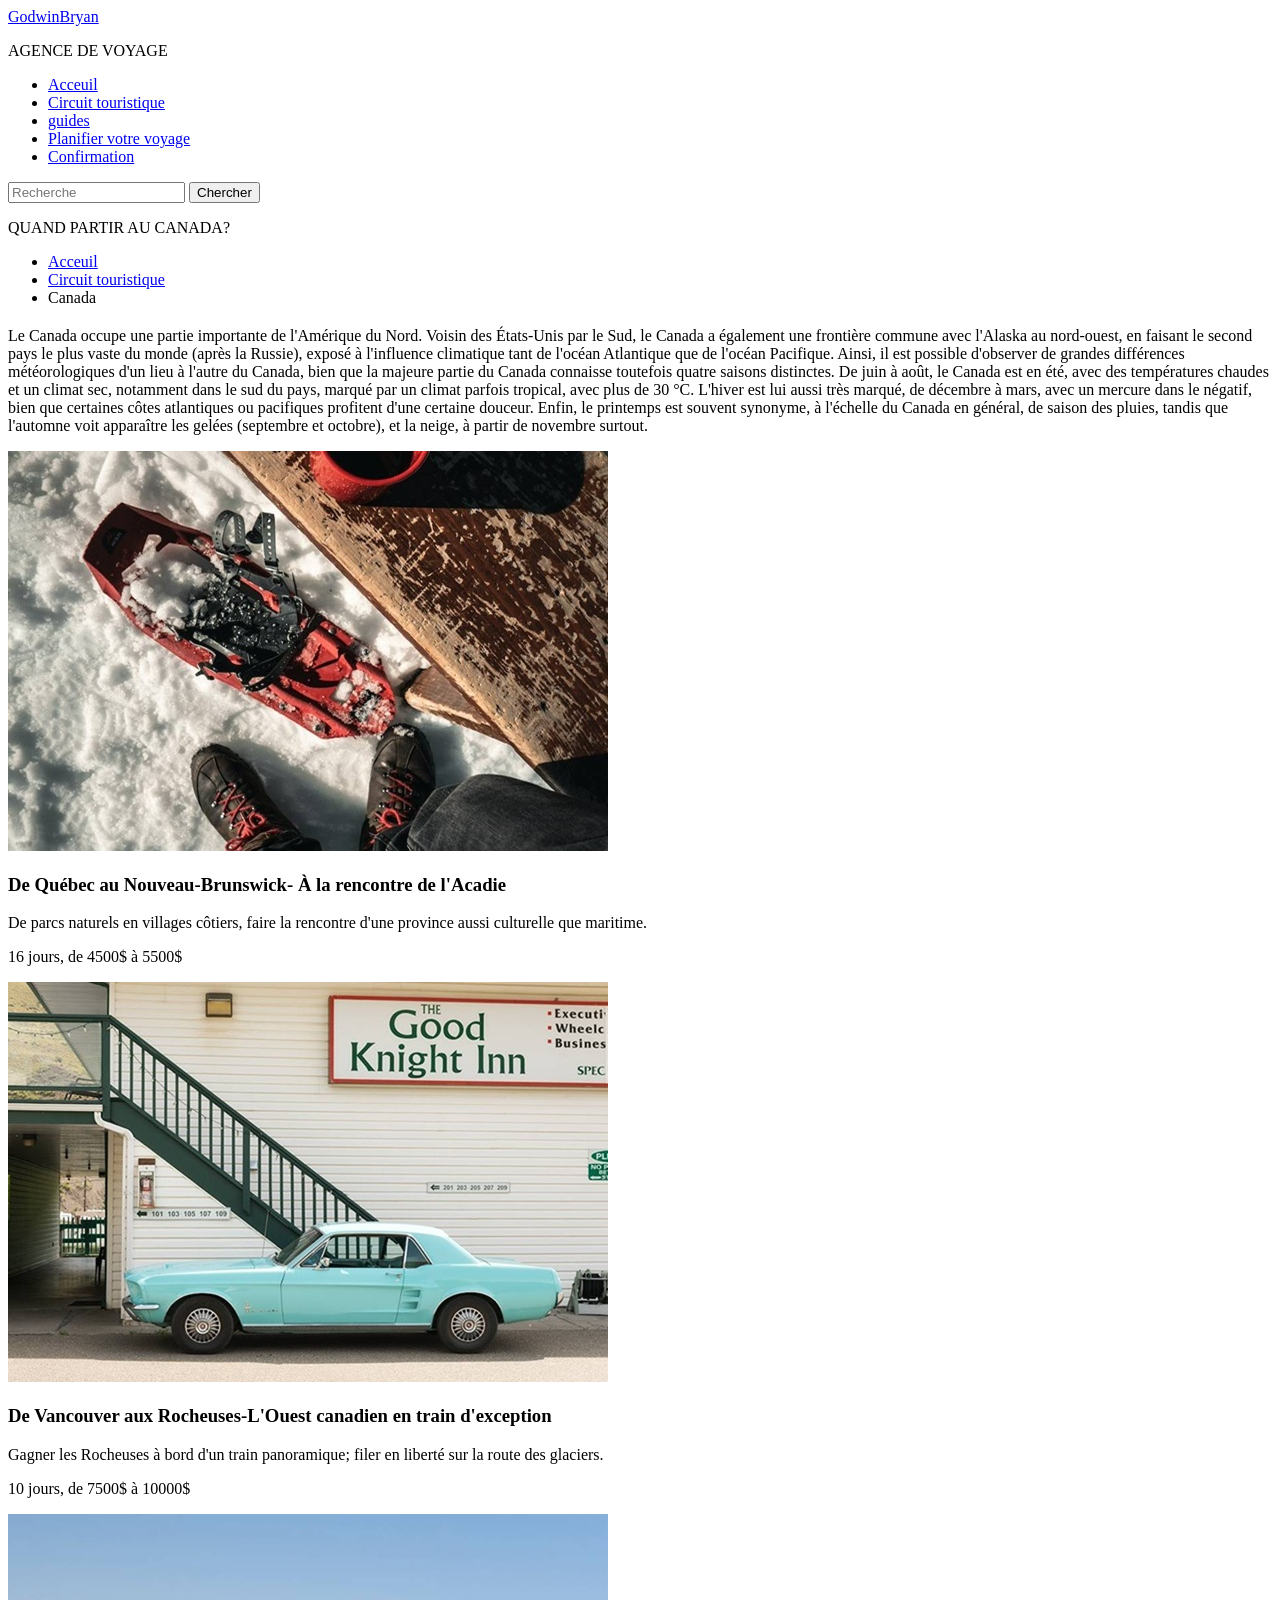
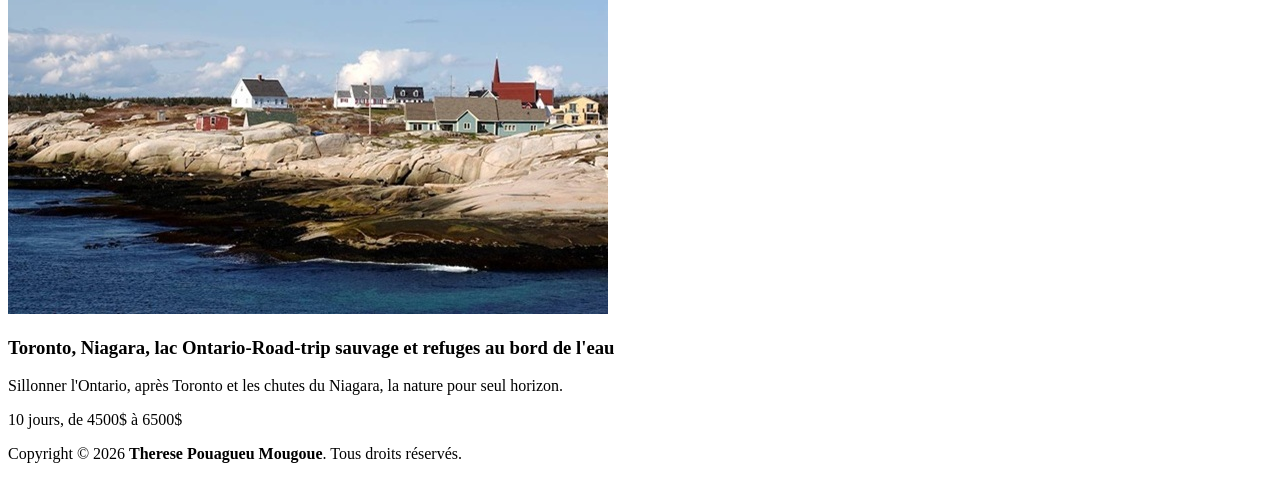
==== circuit-touristique.html @ bdbf1fe3 "Création page circuit touristique.html" ====
<!DOCTYPE html>
<html lang="fr">
<head>
    <meta charset="UTF-8">
    <meta name="viewport" content="width=device-width, initial-scale=1.0">
    <title>Circuit touristique</title>
   <link rel="stylesheet" type="text/css" href="css/normalize.css" media="all">
    <link rel="stylesheet" href="../tp3-guide-de-voyage/css/style.css" >
    
</head>
<body>
   <header>
        <div class="conteneur-flex">
         <div class="logo">
         <a href="index.html">Godwin<span class="part1">Bryan</span></a> 
         <p>AGENCE DE VOYAGE</p>
        </div>
        <nav class="principale">
           <ul>
               <li><a href="index.html">Acceuil</a></li>
               <li><a class="actuel" href="circuit-touristique.html">Circuit touristique</a></li>
               <li><a href="guides.html"> guides</a></li>
               <li><a href="planifier-votre-voyage.html">Planifier votre voyage</a></li>
               <li><a href="confirmation.html">Confirmation</a></li>
            </ul>
        </nav>
        <div>
	      <input type="text" name="txt-recherche" id="" placeholder="Recherche">
	      <input type="submit" value="Chercher">
        </div>
        </div>
    </header>

    <main>
        <section class="acceuil-Circuit">
            <div class="aspect">
              
                <p class="texteCouleur">QUAND PARTIR AU CANADA?</p>
                
            </div>
        </section>
         <nav class="nav-secondaire">
            <ul class="breadcrumb">
                <li><a href="index.html">Acceuil</a></li>
                <li><a href="#circuit-touristique.html">Circuit touristique</a></li>
                <li>Canada</li>
            </ul>
        </nav>    
        <section id="galerie-de-carte">
        <h2></h2>
        <p>Le Canada occupe une partie importante de l'Amérique du Nord. Voisin des États-Unis par le Sud, le Canada a également une frontière commune avec l'Alaska au nord-ouest, en faisant le second pays le plus vaste du monde (après la Russie), exposé à l'influence climatique tant de l'océan Atlantique que de l'océan Pacifique.
           Ainsi, il est possible d'observer de grandes différences météorologiques d'un lieu à l'autre du Canada, bien que la majeure partie du Canada connaisse toutefois quatre saisons distinctes. 
           De juin à août, le Canada est en été, avec des températures chaudes et un climat sec, notamment dans le sud du pays, marqué par un climat parfois tropical, avec plus de 30 °C. L'hiver est lui aussi très marqué, de décembre à mars, avec un mercure dans le négatif, bien que certaines côtes atlantiques ou pacifiques profitent d'une certaine douceur.
           Enfin, le printemps est souvent synonyme, à l'échelle du Canada en général, de saison des pluies, tandis que l'automne voit apparaître les gelées (septembre et octobre), et la neige, à partir de novembre surtout.</p>
            <!-- source: https://www.voyageursdumonde.ca/voyage-sur-mesure/voyages/guide-voyage/canada/quand-partir -->
        
        <div>
            <img src="images/img-7.jpg" alt="">
             <!-- source:https://www.voyageursdumonde.ca/voyage-sur-mesure/recherche-voyage/voyage-canada -->
            <h3>De Québec au Nouveau-Brunswick- À la rencontre de l'Acadie</h3>
            <p>De parcs naturels en villages côtiers, faire la rencontre d'une province aussi culturelle que maritime.</p>
            <p>16 jours, de 4500$ à 5500$</p>
        </div>
        <div>
            <img src="images/img4.jpg" alt="">
                <!-- SourceImage: https://fr.freepik.com/photos-vecteurs-libre/voyage-canada/4#uuid=d39b88e0-e1c1-4a85-9ed6-573fbb032d2b -->
            <h3>De Vancouver aux Rocheuses-L'Ouest canadien en train d'exception</h3>
            <p>Gagner les Rocheuses à bord d'un train panoramique; filer en liberté sur la route des glaciers.</p>
            <p>10 jours, de 7500$ à 10000$</p>
         </div>
        <div>
            <img src="images/img5.jpg" alt="">
             <!-- source:https://www.voyageursdumonde.ca/voyage-sur-mesure/recherche-voyage/voyage-canada -->
            <h3>Toronto, Niagara, lac Ontario-Road-trip sauvage et refuges au bord de l'eau</h3>
            <p>Sillonner l'Ontario, après Toronto et les chutes du Niagara, la nature pour seul horizon.</p>
            <p>10 jours, de 4500$ à 6500$</p>
        </div>




      </section>  

        
</main>
<footer>
    <div class="container-texte">
        <p>Copyright © 2026 <strong>Therese Pouagueu Mougoue</strong>. Tous droits réservés.</p>
    </div>

</footer>
</body>
</html>
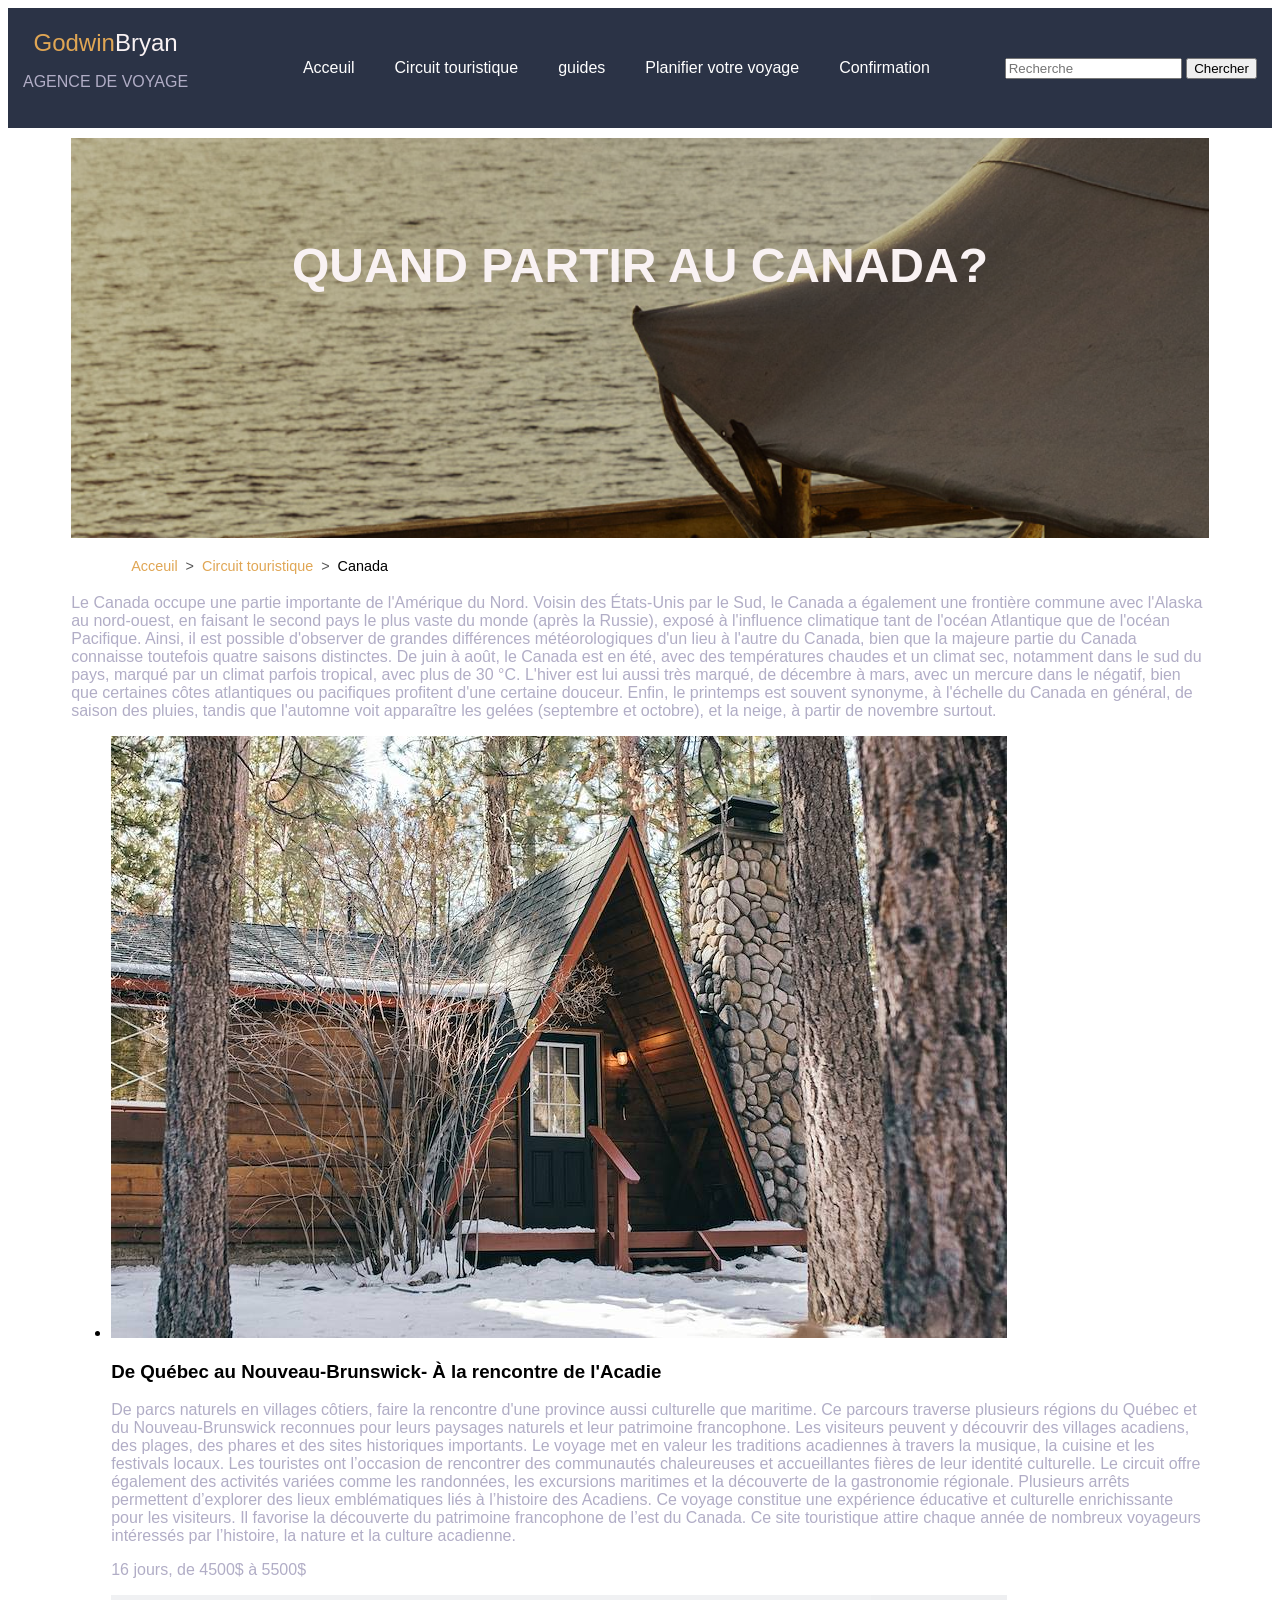
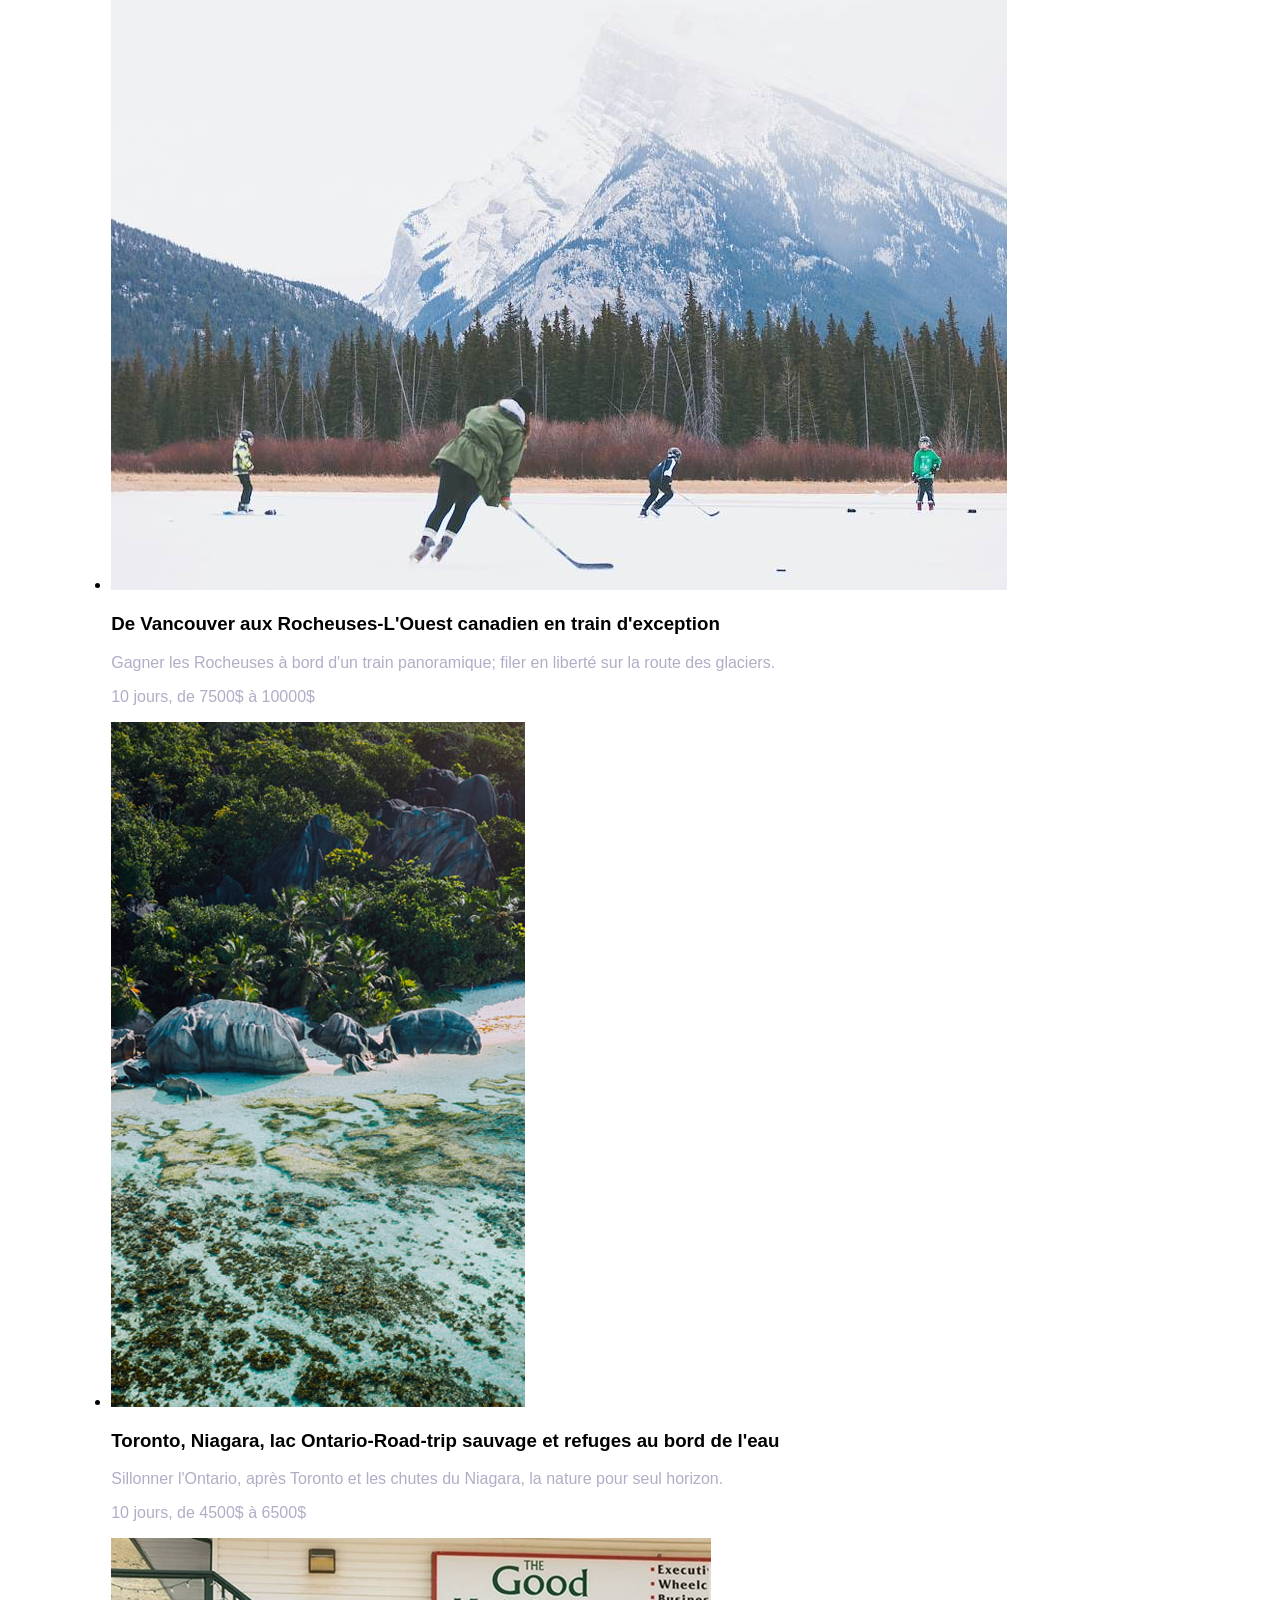
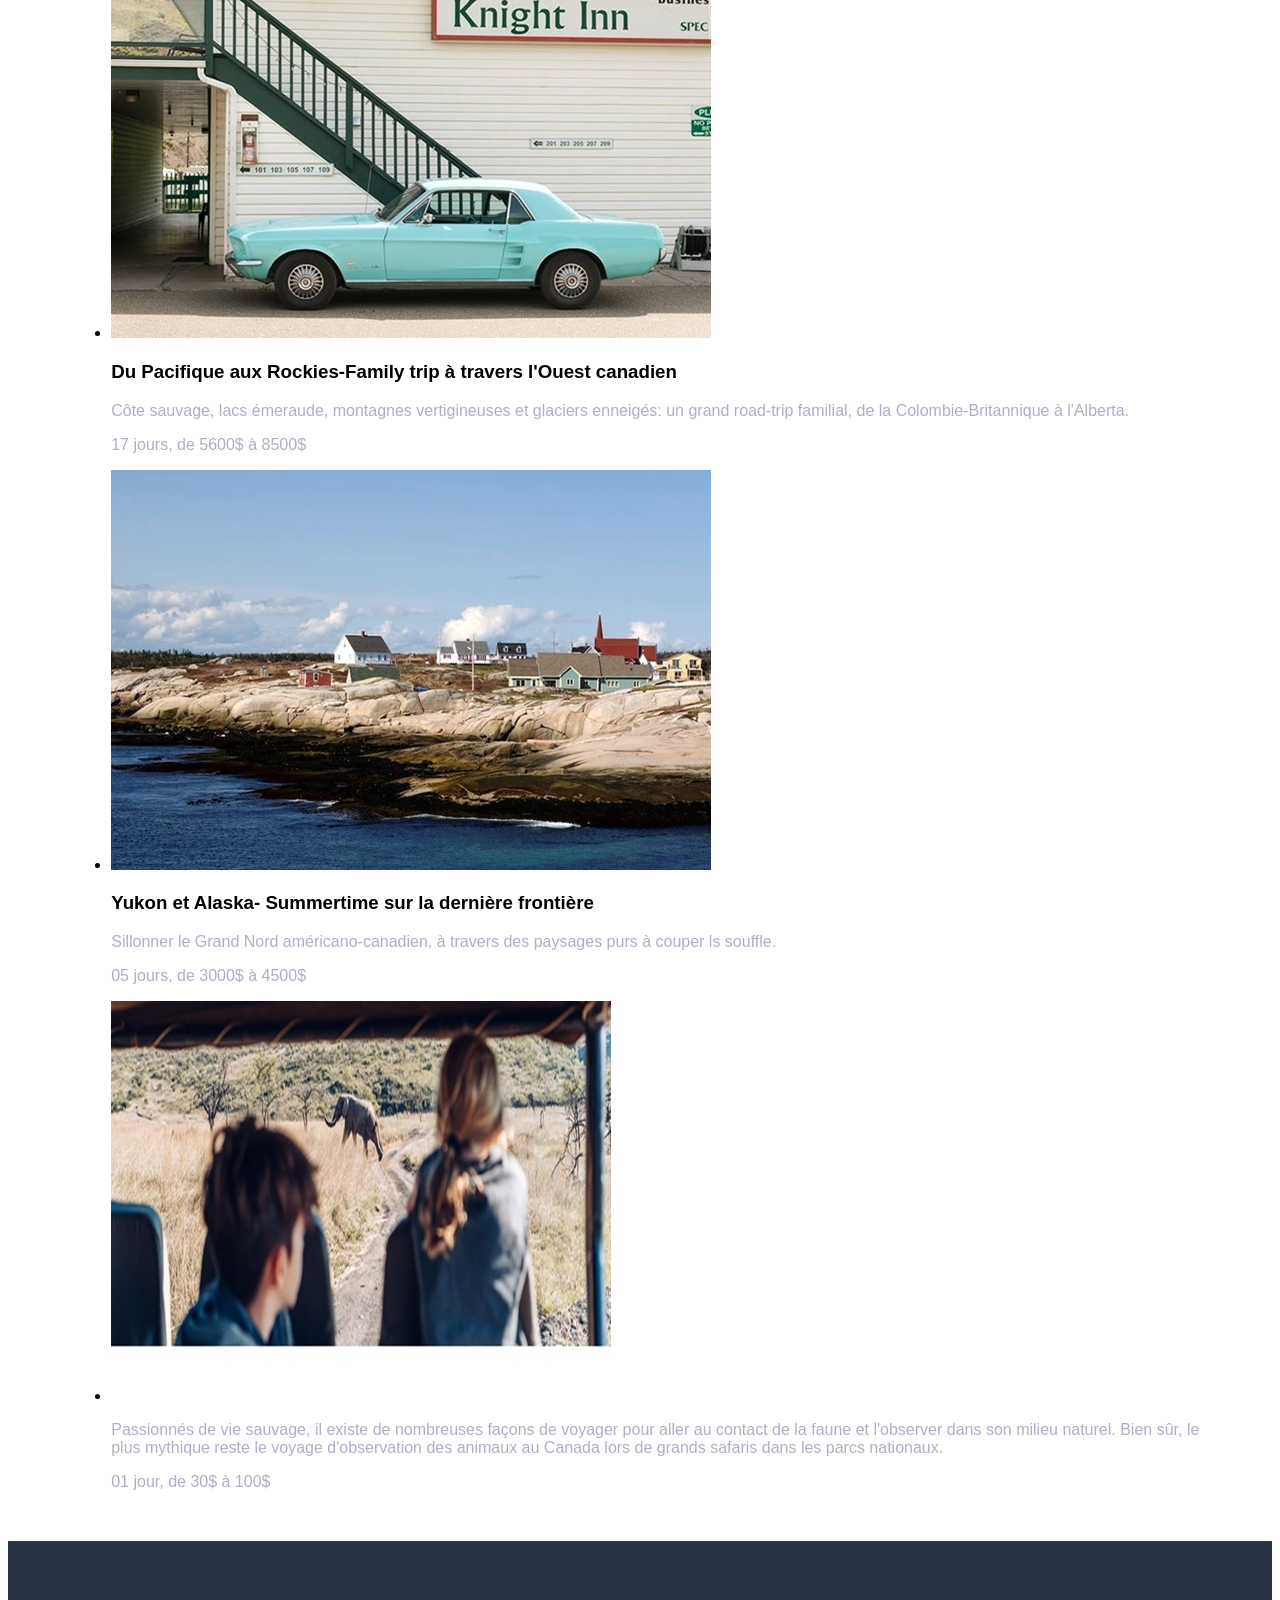
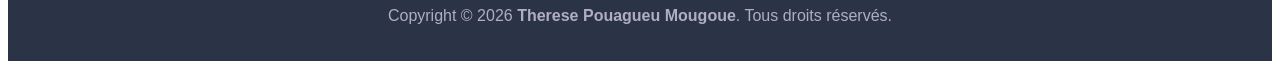
==== commit 6393afaf: "Ajout du code dans la page circuit touristique" ====
--- a/circuit-touristique.html
+++ b/circuit-touristique.html
@@ -1,109 +1,149 @@
 <!DOCTYPE html>
 <html lang="fr">
+
 <head>
     <meta charset="UTF-8">
     <meta name="viewport" content="width=device-width, initial-scale=1.0">
     <title>Circuit touristique</title>
-   <link rel="stylesheet" type="text/css" href="css/normalize.css" media="all">
-    <link rel="stylesheet" href="../tp3-guide-de-voyage/css/style.css" >
-    
+    <link rel="stylesheet" type="text/css" href="css/normalize.css" media="all">
+    <link rel="stylesheet" href="css/style.css">
+
 </head>
+
 <body>
-   <header>
+    <header>
         <div class="conteneur-flex">
-         <div class="logo">
-         <a href="index.html">Godwin<span class="part1">Bryan</span></a> 
-         <p>AGENCE DE VOYAGE</p>
-        </div>
-        <nav class="principale">
-           <ul>
-               <li><a href="index.html">Acceuil</a></li>
-               <li><a class="actuel" href="circuit-touristique.html">Circuit touristique</a></li>
-               <li><a href="guides.html"> guides</a></li>
-               <li><a href="planifier-votre-voyage.html">Planifier votre voyage</a></li>
-               <li><a href="confirmation.html">Confirmation</a></li>
-            </ul>
-        </nav>
-        <div>
-	      <input type="text" name="txt-recherche" id="" placeholder="Recherche">
-	      <input type="submit" value="Chercher">
-        </div>
+            <div class="logo">
+                <a href="index.html">Godwin<span class="part1">Bryan</span></a>
+                <p>AGENCE DE VOYAGE</p>
+            </div>
+            <nav class="principale">
+                <ul>
+                    <li><a href="index.html">Acceuil</a></li>
+                    <li><a class="actuel" href="circuit-touristique.html">Circuit touristique</a></li>
+                    <li><a href="guides.html"> guides</a></li>
+                    <li><a href="planifier-votre-voyage.html">Planifier votre voyage</a></li>
+                    <li><a href="confirmation.html">Confirmation</a></li>
+                </ul>
+            </nav>
+            <div>
+                <input type="text" name="txt-recherche" id="" placeholder="Recherche">
+                <input type="submit" value="Chercher">
+            </div>
         </div>
     </header>
 
-    <main>
+    <main class="container">
         <section class="acceuil-Circuit">
             <div class="aspect">
-              
+
                 <p class="texteCouleur">QUAND PARTIR AU CANADA?</p>
-                
+
             </div>
         </section>
-         <nav class="nav-secondaire">
+        <nav class="nav-secondaire">
             <ul class="breadcrumb">
                 <li><a href="index.html">Acceuil</a></li>
                 <li><a href="#circuit-touristique.html">Circuit touristique</a></li>
                 <li>Canada</li>
             </ul>
-        </nav>    
+        </nav>
         <section id="galerie-de-carte">
-        <h2></h2>
-        <p>Le Canada occupe une partie importante de l'Amérique du Nord. Voisin des États-Unis par le Sud, le Canada a également une frontière commune avec l'Alaska au nord-ouest, en faisant le second pays le plus vaste du monde (après la Russie), exposé à l'influence climatique tant de l'océan Atlantique que de l'océan Pacifique.
-           Ainsi, il est possible d'observer de grandes différences météorologiques d'un lieu à l'autre du Canada, bien que la majeure partie du Canada connaisse toutefois quatre saisons distinctes. 
-           De juin à août, le Canada est en été, avec des températures chaudes et un climat sec, notamment dans le sud du pays, marqué par un climat parfois tropical, avec plus de 30 °C. L'hiver est lui aussi très marqué, de décembre à mars, avec un mercure dans le négatif, bien que certaines côtes atlantiques ou pacifiques profitent d'une certaine douceur.
-           Enfin, le printemps est souvent synonyme, à l'échelle du Canada en général, de saison des pluies, tandis que l'automne voit apparaître les gelées (septembre et octobre), et la neige, à partir de novembre surtout.</p>
+
+            <p>
+                Le Canada occupe une partie importante de l'Amérique du Nord. Voisin des États-Unis par le Sud, le
+                Canada a également une frontière commune avec l'Alaska au nord-ouest, en faisant le second pays le plus
+                vaste du monde (après la Russie),
+                exposé à l'influence climatique tant de l'océan Atlantique que de l'océan Pacifique.
+                Ainsi, il est possible d'observer de grandes différences météorologiques d'un lieu à l'autre du Canada,
+                bien que la majeure partie du Canada connaisse toutefois quatre saisons distinctes.
+                De juin à août, le Canada est en été, avec des températures chaudes et un climat sec, notamment dans le
+                sud du pays, marqué par un climat parfois tropical, avec plus de 30 °C. L'hiver est lui aussi très
+                marqué,
+                de décembre à mars, avec un mercure dans le négatif, bien que certaines côtes atlantiques ou pacifiques
+                profitent d'une certaine douceur.
+                Enfin, le printemps est souvent synonyme, à l'échelle du Canada en général, de saison des pluies, tandis
+                que l'automne voit apparaître les gelées (septembre et octobre), et la neige, à partir de novembre
+                surtout.</p>
             <!-- source: https://www.voyageursdumonde.ca/voyage-sur-mesure/voyages/guide-voyage/canada/quand-partir -->
-        
-        <div>
-            <img src="images/img-7.jpg" alt="">
-             <!-- source:https://www.voyageursdumonde.ca/voyage-sur-mesure/recherche-voyage/voyage-canada -->
-            <h3>De Québec au Nouveau-Brunswick- À la rencontre de l'Acadie</h3>
-            <p>De parcs naturels en villages côtiers, faire la rencontre d'une province aussi culturelle que maritime.</p>
-            <p>16 jours, de 4500$ à 5500$</p>
-        </div>
-        <div>
-            <img src="images/img4.jpg" alt="">
-                <!-- SourceImage: https://fr.freepik.com/photos-vecteurs-libre/voyage-canada/4#uuid=d39b88e0-e1c1-4a85-9ed6-573fbb032d2b -->
-            <h3>De Vancouver aux Rocheuses-L'Ouest canadien en train d'exception</h3>
-            <p>Gagner les Rocheuses à bord d'un train panoramique; filer en liberté sur la route des glaciers.</p>
-            <p>10 jours, de 7500$ à 10000$</p>
-         </div>
-        <div>
-            <img src="images/img5.jpg" alt="">
-             <!-- source:https://www.voyageursdumonde.ca/voyage-sur-mesure/recherche-voyage/voyage-canada -->
-            <h3>Toronto, Niagara, lac Ontario-Road-trip sauvage et refuges au bord de l'eau</h3>
-            <p>Sillonner l'Ontario, après Toronto et les chutes du Niagara, la nature pour seul horizon.</p>
-            <p>10 jours, de 4500$ à 6500$</p>
+
+            <ul class="grid-5-col-3-rang ul-sans-marg ">
+                <li class="carte1">
+                    <img src="images/img-8.jpg" alt="">
+                    <!-- source:https://www.voyageursdumonde.ca/voyage-sur-mesure/recherche-voyage/voyage-canada -->
+                    <div class="description-carte">
+                        <h3>De Québec au Nouveau-Brunswick- À la rencontre de l'Acadie</h3>
+                        <p>De parcs naturels en villages côtiers, faire la rencontre d'une province aussi culturelle que
+                            maritime. Ce parcours traverse plusieurs régions du Québec et du Nouveau-Brunswick reconnues pour leurs paysages naturels et leur patrimoine francophone. 
+                            Les visiteurs peuvent y découvrir des villages acadiens, des plages, des phares et des sites historiques importants. Le voyage met en valeur les traditions 
+                            acadiennes à travers la musique, la cuisine et les festivals locaux. Les touristes ont l’occasion de rencontrer des communautés chaleureuses et accueillantes fières de leur identité culturelle. Le circuit offre également des activités variées comme les randonnées, 
+                            les excursions maritimes et la découverte de la gastronomie régionale. Plusieurs arrêts permettent d’explorer des lieux emblématiques liés à l’histoire des Acadiens. Ce voyage constitue une expérience éducative et culturelle enrichissante pour les visiteurs. 
+                            Il favorise la découverte du patrimoine francophone de l’est du Canada. Ce site touristique attire chaque année de nombreux voyageurs intéressés par l’histoire, la nature et la culture acadienne.</p>
+                        <p>16 jours, de 4500$ à 5500$</p>
+                    </div>
+                </li>
+                <li class="carte2">
+                    <img src="images/img-9.jpg" alt="">
+                    <!-- SourceImage: https://fr.freepik.com/photos-vecteurs-libre/voyage-canada/4#uuid=d39b88e0-e1c1-4a85-9ed6-573fbb032d2b -->
+                    <div class="description-carte">
+                        <h3>De Vancouver aux Rocheuses-L'Ouest canadien en train d'exception</h3>
+                        <p>Gagner les Rocheuses à bord d'un train panoramique; filer en liberté sur la route des
+                            glaciers.</p>
+                        <p>10 jours, de 7500$ à 10000$</p>
+                    </div>
+                </li>
+                <li class="carte3">
+                    <img src="images/envie2.jpg" alt="">
+                    <!-- source:https://www.voyageursdumonde.ca/voyage-sur-mesure/recherche-voyage/voyage-canada -->
+                    <div class="description-carte">
+                        <h3>Toronto, Niagara, lac Ontario-Road-trip sauvage et refuges au bord de l'eau</h3>
+                        <p>Sillonner l'Ontario, après Toronto et les chutes du Niagara, la nature pour seul horizon.</p>
+                        <p>10 jours, de 4500$ à 6500$</p>
+                    </div>
+                </li>
+                <li class="carte4">
+                    <img src="images/img4.jpg" alt="">
+                    <!-- source:https://www.voyageursdumonde.ca/voyage-sur-mesure/recherche-voyage/voyage-canada -->
+                    <div class="description-carte">
+                        <h3>Du Pacifique aux Rockies-Family trip à travers l'Ouest canadien</h3>
+                        <p>Côte sauvage, lacs émeraude, montagnes vertigineuses et glaciers enneigés: un grand road-trip
+                            familial, de la Colombie-Britannique à l'Alberta.</p>
+                        <p>17 jours, de 5600$ à 8500$</p>
+                    </div>
+                </li>
+                <li class="carte5">
+                    <img src="images/img5.jpg" alt="">
+                    <!-- source:https://www.voyageursdumonde.ca/voyage-sur-mesure/recherche-voyage/voyage-canada -->
+                    <div class="description-carte">
+                        <h3>Yukon et Alaska- Summertime sur la dernière frontière</h3>
+                        <p>Sillonner le Grand Nord américano-canadien, à travers des paysages purs à couper ls souffle.
+                        </p>
+                        <p>05 jours, de 3000$ à 4500$</p>
+                    </div>
+                </li>
+                <li class="carte6">
+                    <img src="images/img-Observation-Animaux.jpg" alt="">
+                    <!-- source:https://www.voyageursdumonde.ca/voyage-sur-mesure/recherche-voyage/voyage-canada -->
+                    <div class="description-carte">
+                        <p>Passionnés de vie sauvage, il existe de nombreuses façons de voyager pour aller au contact de
+                            la faune et l'observer dans son milieu naturel.
+                            Bien sûr, le plus mythique reste le voyage d'observation des animaux au Canada lors de
+                            grands safaris dans les parcs nationaux.</p>
+                        <p>01 jour, de 30$ à 100$</p>
+                    </div>
+                </li>
+            </div>
+
+        </section>
+
+
+    </main>
+    <footer>
+        <div class="container-texte">
+            <p>Copyright © 2026 <strong>Therese Pouagueu Mougoue</strong>. Tous droits réservés.</p>
         </div>
 
+    </footer>
+</body>
 
-
-
-      </section>  
-
-        
-</main>
-<footer>
-    <div class="container-texte">
-        <p>Copyright © 2026 <strong>Therese Pouagueu Mougoue</strong>. Tous droits réservés.</p>
-    </div>
-
-</footer>
-</body>
-</html>
-
-
-
-
-
-
-
-
-
-
-
-
-
-
-
-  +</html>
--- a/css/style.css
+++ b/css/style.css
@@ -0,0 +1,270 @@
+
+/* Structure général */
+
+* {
+  box-sizing: border-box;
+}
+
+body {
+    font-family: Arial, sans-serif;
+    
+    
+}
+
+.container {
+  margin: 0 auto;
+  width: 90%;
+  max-width: 1200px;
+}
+
+  /* header */
+header {
+  background: #2B3346;
+  
+}
+
+ /* Logo */
+
+ .conteneur-flex{
+    display: flex;
+    align-items: center;
+    justify-content: space-between;
+    padding: 15px;
+}
+.logo {
+    text-align: center;   
+}
+
+/* Texte principal */
+h1 {
+    color: #E0A654;
+    font-size: 1.5rem;
+    margin-top: 20px;
+}
+.part1{
+    color: #F9F2F3;
+}
+
+/* Sous-titre */
+p {
+    color: #B1ADC6;
+    font-size: 1rem;
+    padding-top: 0;
+}
+
+/* Navigation principale */
+.principale ul{
+    display: flex;
+}
+.principale li{
+    display: inline-block;
+    padding: 20px;
+
+}
+.principale a{
+  display: inline-block;
+  color: white;
+  text-decoration: none;
+}
+.cacher{
+    color: white;
+}
+
+
+/* Mise en page accueil */
+
+.acceuil{
+  height: 400px;
+  background-image: url(../images/img-acceuil-3.jpg);
+  background-size: cover;
+  background-repeat: no-repeat;
+  background-position: center;
+  /*--SourceImage: https://fr.freepik.com/photos-vecteurs-libre/voyage-canada/4#uuid=d39b88e0-e1c1-4a85-9ed6-573fbb032d2b--*/
+  background-attachment: fixed; 
+}
+.aspect{
+  margin-top: 0;
+  background: rgba(0, 0, 0, 0.122);
+  background-position: center;
+  height: 400px;
+  
+}
+.texteCouleur{
+  color: #F9F2F3;
+  font-size: 3rem;
+  text-align: center;
+  align-items: center;
+  font-weight: bold;
+  font-family: arial;
+  margin: 10px;
+  padding-top: 100px;
+  
+}
+.textAcceuil {
+  font-family: Arial;
+  text-align: center;
+  align-items: center;
+  font-weight: bold;
+  font-size: 1rem;
+  margin-top: 20px;
+  
+  
+  
+}
+.textAcceuil a{
+  text-decoration: none;
+  border: 2px solid;
+  background-color: #2B3346;
+  border-radius: 30px;
+  padding: 10px 20px 20px 10px;
+  color: white;
+ 
+}
+.description{
+  font-family: Arial, Helvetica, sans-serif;
+  text-align: center;
+  align-items: center;
+}
+
+.bout-vers-planification{
+  font-family: Arial;
+  text-align: center;
+  align-items: center;
+  font-weight: bold;
+  font-size: 1rem;
+}
+
+.bout-vers-planification a{
+  text-decoration: none;
+  border: 2px solid;
+  background-color: #E0A654;
+  border-radius: 30px;
+  padding: 10px 20px 20px 10px;
+  color: white;
+  
+}
+.description p{
+  color: black;
+  text-align: center;
+  margin-top: 40px;
+  line-height: 1.4rem;
+  margin-bottom: 40px;
+
+}
+
+/* ------------------------------- */
+/*--Positionnement galerie photo avec grid---*/
+/* ------------------------------- */
+
+
+.grid-5-col{
+  display: grid;
+  grid-template-columns: 1fr 1fr 1fr 1fr 1fr;
+  list-style: none;
+  margin-top: 40px;
+}
+
+.grid-5-col img{
+  width: 100%;
+}
+
+.photo1{
+  grid-column: 4/ 5;
+  grid-row: 1/ 2;
+}
+
+.photo2{
+  grid-column: 2/ 3;
+  grid-row: 1/ 2;
+}
+
+.photo3{
+  grid-column: 3/ 4;
+  grid-row: 2/ 3;
+}
+
+.photo4{
+  grid-column: 1/ 2;
+  grid-row: 2/ 3;
+}
+
+.photo5{
+  grid-column: 5/ 6;
+  grid-row: 2/ 3;
+}
+
+.photo6{
+   grid-column: 2/ 3;
+  grid-row: 3/ 4;
+}
+
+.photo7{
+  grid-column: 4/ 5;
+  grid-row: 3/ 4;
+}
+
+
+/* footer */
+.container-texte{
+  text-align: center;
+  color: #F9F2F3;
+  background-color: #2B3346;
+  margin-top: 50px;
+  padding: 50px;
+  padding-bottom: 20px;
+ 
+}
+
+.container-texte p{
+  align-items: center;
+}
+
+/* Mise en page circuit-touristique */
+
+.logo a {
+    color: #E0A654;
+    font-size: 1.5rem;
+    margin-top: 20px;
+    text-decoration: none;
+}
+.part1{
+    color: #F9F2F3;
+}
+
+/* Sous-titre */
+p{
+    color: #B1ADC6;
+    font-size: 1rem;
+    padding-top: 0;
+}
+
+.acceuil-Circuit{
+  height: 400px;
+  background-image: url(../images/LR-Destination-canada.jpg);
+  background-size: cover;
+  background-repeat: no-repeat;
+  background-position: center;
+  /* /*--SourceImage: https://www.voyageursdumonde.ca/voyage-sur-mesure/voyages/guide-voyage/canada/quand-partir */
+  background-attachment: fixed; 
+}
+
+/* Fil d'Ariane */
+.breadcrumb {
+  display: flex;
+  flex-wrap: wrap;
+  list-style: none;
+  padding-bottom: 0px;
+  margin: 20px;
+  font-size: 0.9em;
+}
+
+.breadcrumb li+li::before {
+  content: ">";
+  margin: 0 8px;
+  color: #555;
+}
+
+.breadcrumb a {
+  text-decoration: none;
+  color: #E0A654;
+}
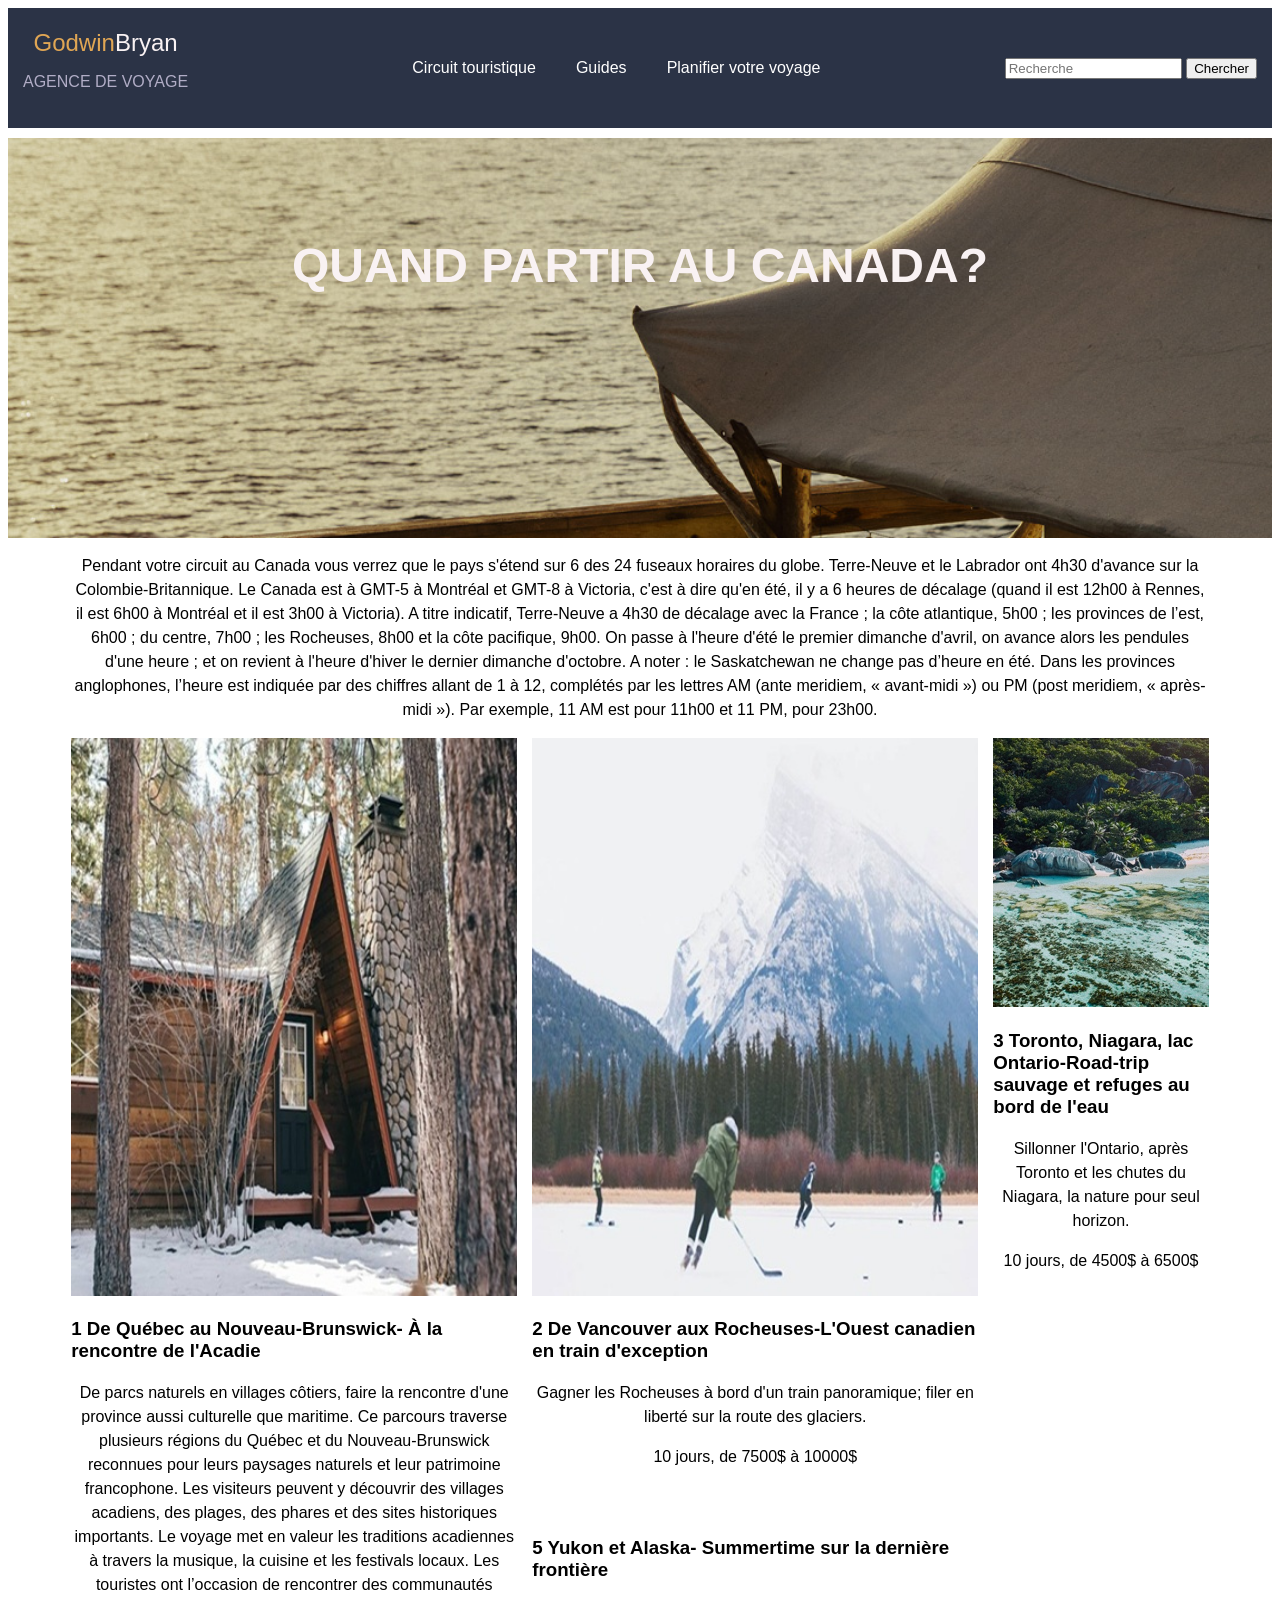
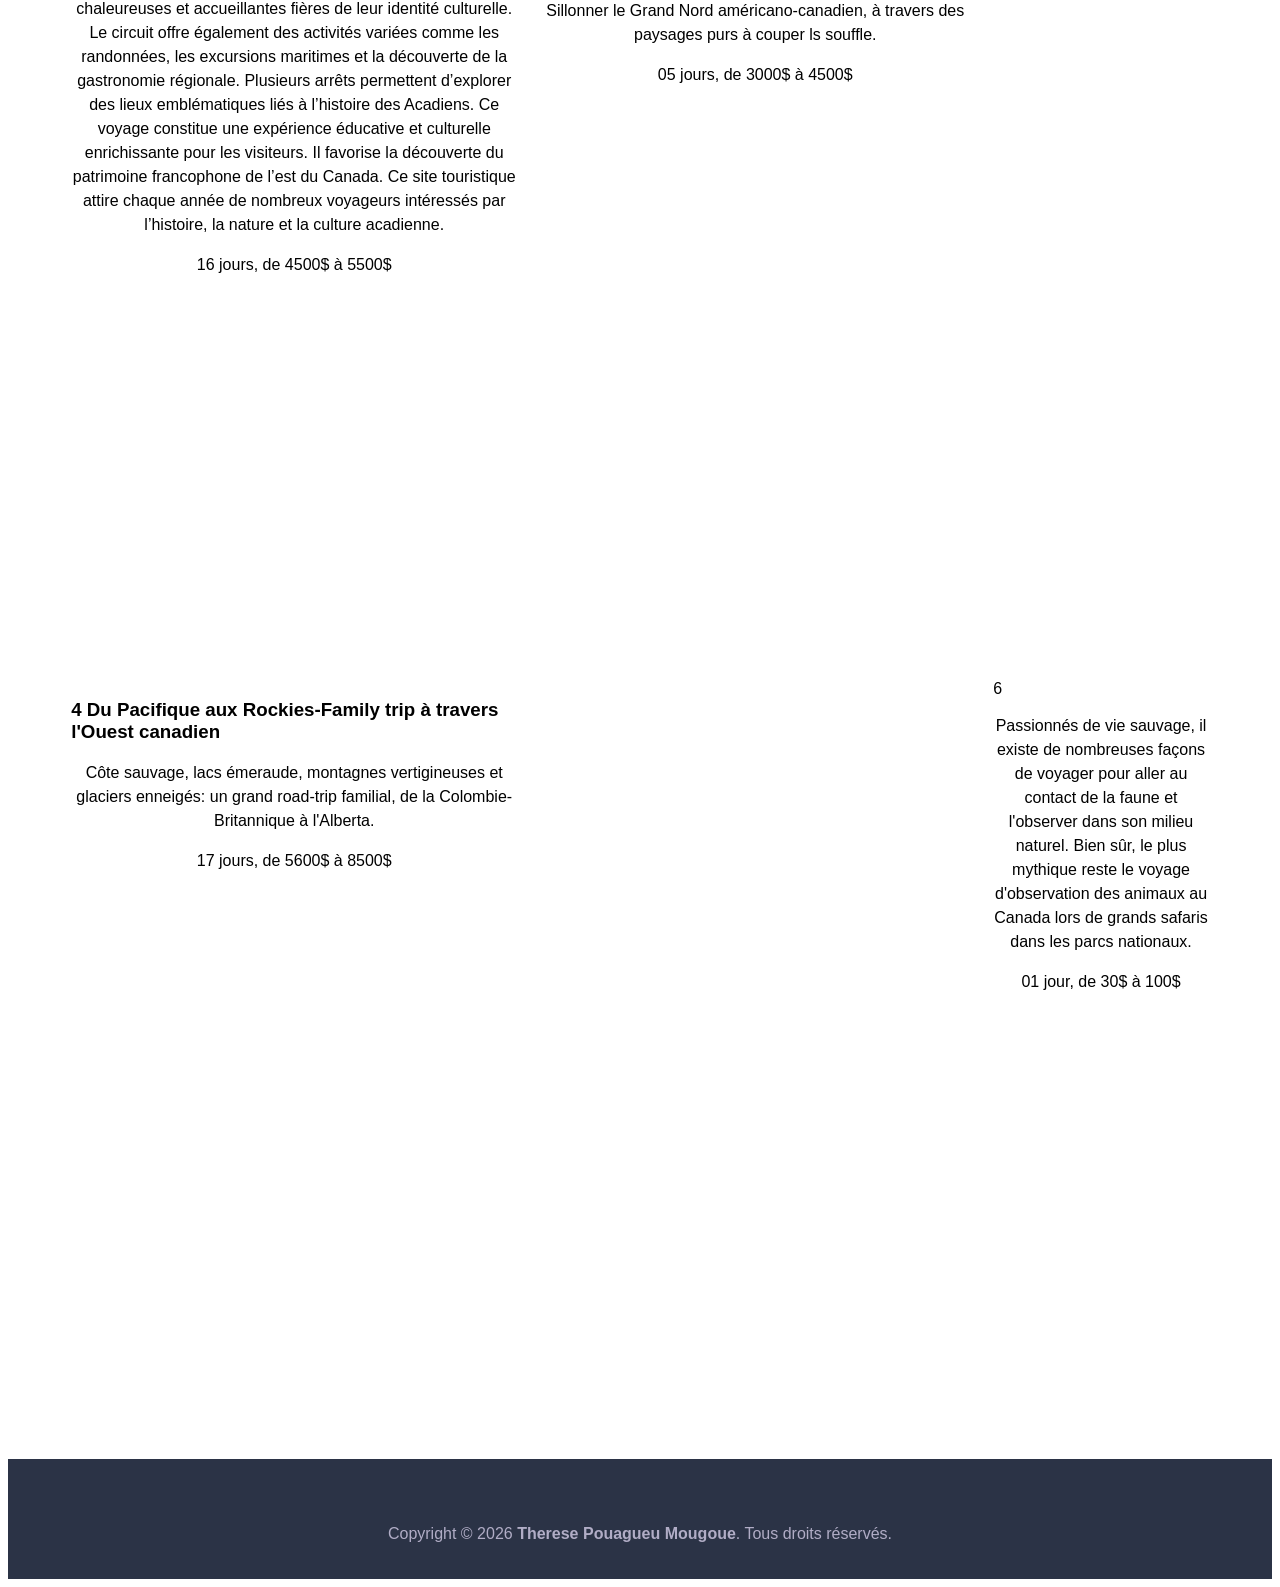
==== commit a5e271e1: "Ajout du code dans circuit.html" ====
--- a/circuit-touristique.html
+++ b/circuit-touristique.html
@@ -19,11 +19,9 @@
             </div>
             <nav class="principale">
                 <ul>
-                    <li><a href="index.html">Acceuil</a></li>
                     <li><a class="actuel" href="circuit-touristique.html">Circuit touristique</a></li>
-                    <li><a href="guides.html"> guides</a></li>
+                    <li><a href="guides.html"> Guides</a></li>
                     <li><a href="planifier-votre-voyage.html">Planifier votre voyage</a></li>
-                    <li><a href="confirmation.html">Confirmation</a></li>
                 </ul>
             </nav>
             <div>
@@ -32,99 +30,105 @@
             </div>
         </div>
     </header>
+    <!-- Bannière  de la page -->
+    <div class="acceuil-Circuit">
+        <div class="aspect-circuit">
 
+            <p class="texteCouleur">QUAND PARTIR AU CANADA?</p>
+
+        </div>
+    </div>
     <main class="container">
-        <section class="acceuil-Circuit">
-            <div class="aspect">
 
-                <p class="texteCouleur">QUAND PARTIR AU CANADA?</p>
-
-            </div>
-        </section>
-        <nav class="nav-secondaire">
-            <ul class="breadcrumb">
-                <li><a href="index.html">Acceuil</a></li>
-                <li><a href="#circuit-touristique.html">Circuit touristique</a></li>
-                <li>Canada</li>
-            </ul>
-        </nav>
         <section id="galerie-de-carte">
 
-            <p>
-                Le Canada occupe une partie importante de l'Amérique du Nord. Voisin des États-Unis par le Sud, le
-                Canada a également une frontière commune avec l'Alaska au nord-ouest, en faisant le second pays le plus
-                vaste du monde (après la Russie),
-                exposé à l'influence climatique tant de l'océan Atlantique que de l'océan Pacifique.
-                Ainsi, il est possible d'observer de grandes différences météorologiques d'un lieu à l'autre du Canada,
-                bien que la majeure partie du Canada connaisse toutefois quatre saisons distinctes.
-                De juin à août, le Canada est en été, avec des températures chaudes et un climat sec, notamment dans le
-                sud du pays, marqué par un climat parfois tropical, avec plus de 30 °C. L'hiver est lui aussi très
-                marqué,
-                de décembre à mars, avec un mercure dans le négatif, bien que certaines côtes atlantiques ou pacifiques
-                profitent d'une certaine douceur.
-                Enfin, le printemps est souvent synonyme, à l'échelle du Canada en général, de saison des pluies, tandis
-                que l'automne voit apparaître les gelées (septembre et octobre), et la neige, à partir de novembre
-                surtout.</p>
+            <p class="text-ga-carte">
+                Pendant votre circuit au Canada vous verrez que le pays s'étend sur 6 des 24 fuseaux horaires du globe.
+                Terre-Neuve et le Labrador ont 4h30 d'avance sur la Colombie-Britannique. Le Canada est à GMT-5 à
+                Montréal et GMT-8 à Victoria, c'est à dire qu'en été, il y a 6 heures de décalage (quand il est 12h00 à
+                Rennes,
+                il est 6h00 à Montréal et il est 3h00 à Victoria).
+                A titre indicatif, Terre-Neuve a 4h30 de décalage avec la France ; la côte atlantique, 5h00 ; les
+                provinces de l’est, 6h00 ; du centre, 7h00 ; les Rocheuses, 8h00 et la côte pacifique, 9h00. On passe à
+                l'heure d'été le premier dimanche d'avril,
+                on avance alors les pendules d'une heure ; et on revient à l'heure d'hiver le dernier dimanche
+                d'octobre. A noter : le Saskatchewan ne change pas d’heure en été. Dans les provinces anglophones,
+                l’heure est indiquée par des chiffres allant de 1 à 12,
+                complétés par les lettres AM (ante meridiem, « avant-midi ») ou PM (post meridiem, « après-midi »). Par
+                exemple, 11 AM est pour 11h00 et 11 PM, pour 23h00.</p>
             <!-- source: https://www.voyageursdumonde.ca/voyage-sur-mesure/voyages/guide-voyage/canada/quand-partir -->
 
             <ul class="grid-5-col-3-rang ul-sans-marg ">
-                <li class="carte1">
+                <li class="carte1 couleur">
                     <img src="images/img-8.jpg" alt="">
                     <!-- source:https://www.voyageursdumonde.ca/voyage-sur-mesure/recherche-voyage/voyage-canada -->
                     <div class="description-carte">
-                        <h3>De Québec au Nouveau-Brunswick- À la rencontre de l'Acadie</h3>
+                        <h3><span class="numero">1</span> De Québec au Nouveau-Brunswick- À la rencontre de l'Acadie
+                        </h3>
                         <p>De parcs naturels en villages côtiers, faire la rencontre d'une province aussi culturelle que
-                            maritime. Ce parcours traverse plusieurs régions du Québec et du Nouveau-Brunswick reconnues pour leurs paysages naturels et leur patrimoine francophone. 
-                            Les visiteurs peuvent y découvrir des villages acadiens, des plages, des phares et des sites historiques importants. Le voyage met en valeur les traditions 
-                            acadiennes à travers la musique, la cuisine et les festivals locaux. Les touristes ont l’occasion de rencontrer des communautés chaleureuses et accueillantes fières de leur identité culturelle. Le circuit offre également des activités variées comme les randonnées, 
-                            les excursions maritimes et la découverte de la gastronomie régionale. Plusieurs arrêts permettent d’explorer des lieux emblématiques liés à l’histoire des Acadiens. Ce voyage constitue une expérience éducative et culturelle enrichissante pour les visiteurs. 
-                            Il favorise la découverte du patrimoine francophone de l’est du Canada. Ce site touristique attire chaque année de nombreux voyageurs intéressés par l’histoire, la nature et la culture acadienne.</p>
+                            maritime. Ce parcours traverse plusieurs régions du Québec et du Nouveau-Brunswick reconnues
+                            pour leurs paysages naturels et leur patrimoine francophone.
+                            Les visiteurs peuvent y découvrir des villages acadiens, des plages, des phares et des sites
+                            historiques importants. Le voyage met en valeur les traditions
+                            acadiennes à travers la musique, la cuisine et les festivals locaux. Les touristes ont
+                            l’occasion de rencontrer des communautés chaleureuses et accueillantes fières de leur
+                            identité culturelle. Le circuit offre également des activités variées comme les randonnées,
+                            les excursions maritimes et la découverte de la gastronomie régionale. Plusieurs arrêts
+                            permettent d’explorer des lieux emblématiques liés à l’histoire des Acadiens. Ce voyage
+                            constitue une expérience éducative et culturelle enrichissante pour les visiteurs.
+                            Il favorise la découverte du patrimoine francophone de l’est du Canada. Ce site touristique
+                            attire chaque année de nombreux voyageurs intéressés par l’histoire, la nature et la culture
+                            acadienne.</p>
                         <p>16 jours, de 4500$ à 5500$</p>
                     </div>
                 </li>
-                <li class="carte2">
+                <li class="carte2 couleur">
                     <img src="images/img-9.jpg" alt="">
                     <!-- SourceImage: https://fr.freepik.com/photos-vecteurs-libre/voyage-canada/4#uuid=d39b88e0-e1c1-4a85-9ed6-573fbb032d2b -->
                     <div class="description-carte">
-                        <h3>De Vancouver aux Rocheuses-L'Ouest canadien en train d'exception</h3>
+                        <h3><span class="numero">2</span> De Vancouver aux Rocheuses-L'Ouest canadien en train
+                            d'exception</h3>
                         <p>Gagner les Rocheuses à bord d'un train panoramique; filer en liberté sur la route des
                             glaciers.</p>
                         <p>10 jours, de 7500$ à 10000$</p>
                     </div>
                 </li>
-                <li class="carte3">
+                <li class="carte3 couleur">
                     <img src="images/envie2.jpg" alt="">
                     <!-- source:https://www.voyageursdumonde.ca/voyage-sur-mesure/recherche-voyage/voyage-canada -->
                     <div class="description-carte">
-                        <h3>Toronto, Niagara, lac Ontario-Road-trip sauvage et refuges au bord de l'eau</h3>
+                        <h3><span class="numero">3</span> Toronto, Niagara, lac Ontario-Road-trip sauvage et refuges au
+                            bord de l'eau</h3>
                         <p>Sillonner l'Ontario, après Toronto et les chutes du Niagara, la nature pour seul horizon.</p>
                         <p>10 jours, de 4500$ à 6500$</p>
                     </div>
                 </li>
-                <li class="carte4">
-                    <img src="images/img4.jpg" alt="">
-                    <!-- source:https://www.voyageursdumonde.ca/voyage-sur-mesure/recherche-voyage/voyage-canada -->
+                <li class="carte4 couleur">
+                    <img src="images/img-pacifique.jpg" alt="">
+                    <!-- source:https://www.hunsplash.com/fr/s/photos/image-pacifique-au-Canada -->
                     <div class="description-carte">
-                        <h3>Du Pacifique aux Rockies-Family trip à travers l'Ouest canadien</h3>
+                        <h3><span class="numero">4</span> Du Pacifique aux Rockies-Family trip à travers l'Ouest
+                            canadien</h3>
                         <p>Côte sauvage, lacs émeraude, montagnes vertigineuses et glaciers enneigés: un grand road-trip
                             familial, de la Colombie-Britannique à l'Alberta.</p>
                         <p>17 jours, de 5600$ à 8500$</p>
                     </div>
                 </li>
-                <li class="carte5">
-                    <img src="images/img5.jpg" alt="">
+                <li class="carte5 couleur">
+                    <img src="images/img-yukon2.jpg" alt="">
                     <!-- source:https://www.voyageursdumonde.ca/voyage-sur-mesure/recherche-voyage/voyage-canada -->
                     <div class="description-carte">
-                        <h3>Yukon et Alaska- Summertime sur la dernière frontière</h3>
+                        <h3><span class="numero">5</span> Yukon et Alaska- Summertime sur la dernière frontière</h3>
                         <p>Sillonner le Grand Nord américano-canadien, à travers des paysages purs à couper ls souffle.
                         </p>
                         <p>05 jours, de 3000$ à 4500$</p>
                     </div>
                 </li>
-                <li class="carte6">
-                    <img src="images/img-Observation-Animaux.jpg" alt="">
+                <li class="carte6 couleur">
+                    <img src="images/img-vie-sauv.jpg" alt="">
                     <!-- source:https://www.voyageursdumonde.ca/voyage-sur-mesure/recherche-voyage/voyage-canada -->
                     <div class="description-carte">
+                        <span class="numero">6</span>
                         <p>Passionnés de vie sauvage, il existe de nombreuses façons de voyager pour aller au contact de
                             la faune et l'observer dans son milieu naturel.
                             Bien sûr, le plus mythique reste le voyage d'observation des animaux au Canada lors de
@@ -132,7 +136,7 @@
                         <p>01 jour, de 30$ à 100$</p>
                     </div>
                 </li>
-            </div>
+                </div>
 
         </section>
 
--- a/css/style.css
+++ b/css/style.css
@@ -9,6 +9,10 @@
     font-family: Arial, sans-serif;
     
     
+}
+
+img{
+  width: 100%;
 }
 
 .container {
@@ -124,6 +128,7 @@
   font-family: Arial, Helvetica, sans-serif;
   text-align: center;
   align-items: center;
+  line-height: 1.5;
 }
 
 .bout-vers-planification{
@@ -147,13 +152,13 @@
   color: black;
   text-align: center;
   margin-top: 40px;
-  line-height: 1.4rem;
+  line-height: 1.5;
   margin-bottom: 40px;
 
 }
 
 /* ------------------------------- */
-/*--Positionnement galerie photo avec grid---*/
+/*--Positionnement avec grid---*/
 /* ------------------------------- */
 
 
@@ -164,10 +169,6 @@
   margin-top: 40px;
 }
 
-.grid-5-col img{
-  width: 100%;
-}
-
 .photo1{
   grid-column: 4/ 5;
   grid-row: 1/ 2;
@@ -203,6 +204,42 @@
   grid-row: 3/ 4;
 }
 
+.grid-5-col-3-rang{
+  display: grid;
+  grid-template-columns: 1fr 1fr 1fr 1fr 1fr;
+  grid-template-rows: 1fr 1fr 1fr;
+  gap: 15PX;
+}
+
+.carte1{
+  grid-column: 1 / 3;
+  grid-row: 1 / 3;
+}
+
+.carte2{
+  grid-column: 3 / 5;
+  grid-row: 1 / 2;
+}
+
+.carte3{
+  grid-column: 5 / 6;
+  grid-row: 1 / 3;
+}
+
+.carte4{
+  grid-column: 1/ 3;
+  grid-row: 3 / 4;
+}
+
+.carte5{
+  grid-column: 3 / 5;
+  grid-row: 2 / 4;
+}
+
+.carte6{
+  grid-column: 5 / 6;
+  grid-row: 3 / 4;
+}
 
 /* footer */
 .container-texte{
@@ -268,3 +305,35 @@
   text-decoration: none;
   color: #E0A654;
 }
+
+.grid-3-col-3-rang{
+  display: grid;
+  grid-template-columns: 2fr 2fr 1fr;
+  grid-template-rows: 1fr 1fr 1fr;
+  list-style: none;
+  gap: 40px;
+  background-color: #E0A654;
+}
+
+.description-carte p{
+  font-family: Arial, Helvetica, sans-serif;
+  text-align: center;
+  align-items: center;
+  color: black;
+}
+
+#galerie-de-carte p{
+  font-family: Arial, Helvetica, sans-serif;
+  text-align: center;
+  align-items: center;
+  color: black;
+  line-height: 1.5;
+}
+
+.ul-sans-marg{
+  padding-left: 0;
+}
+
+.ul-sans-marg li{
+  list-style: none;
+} 
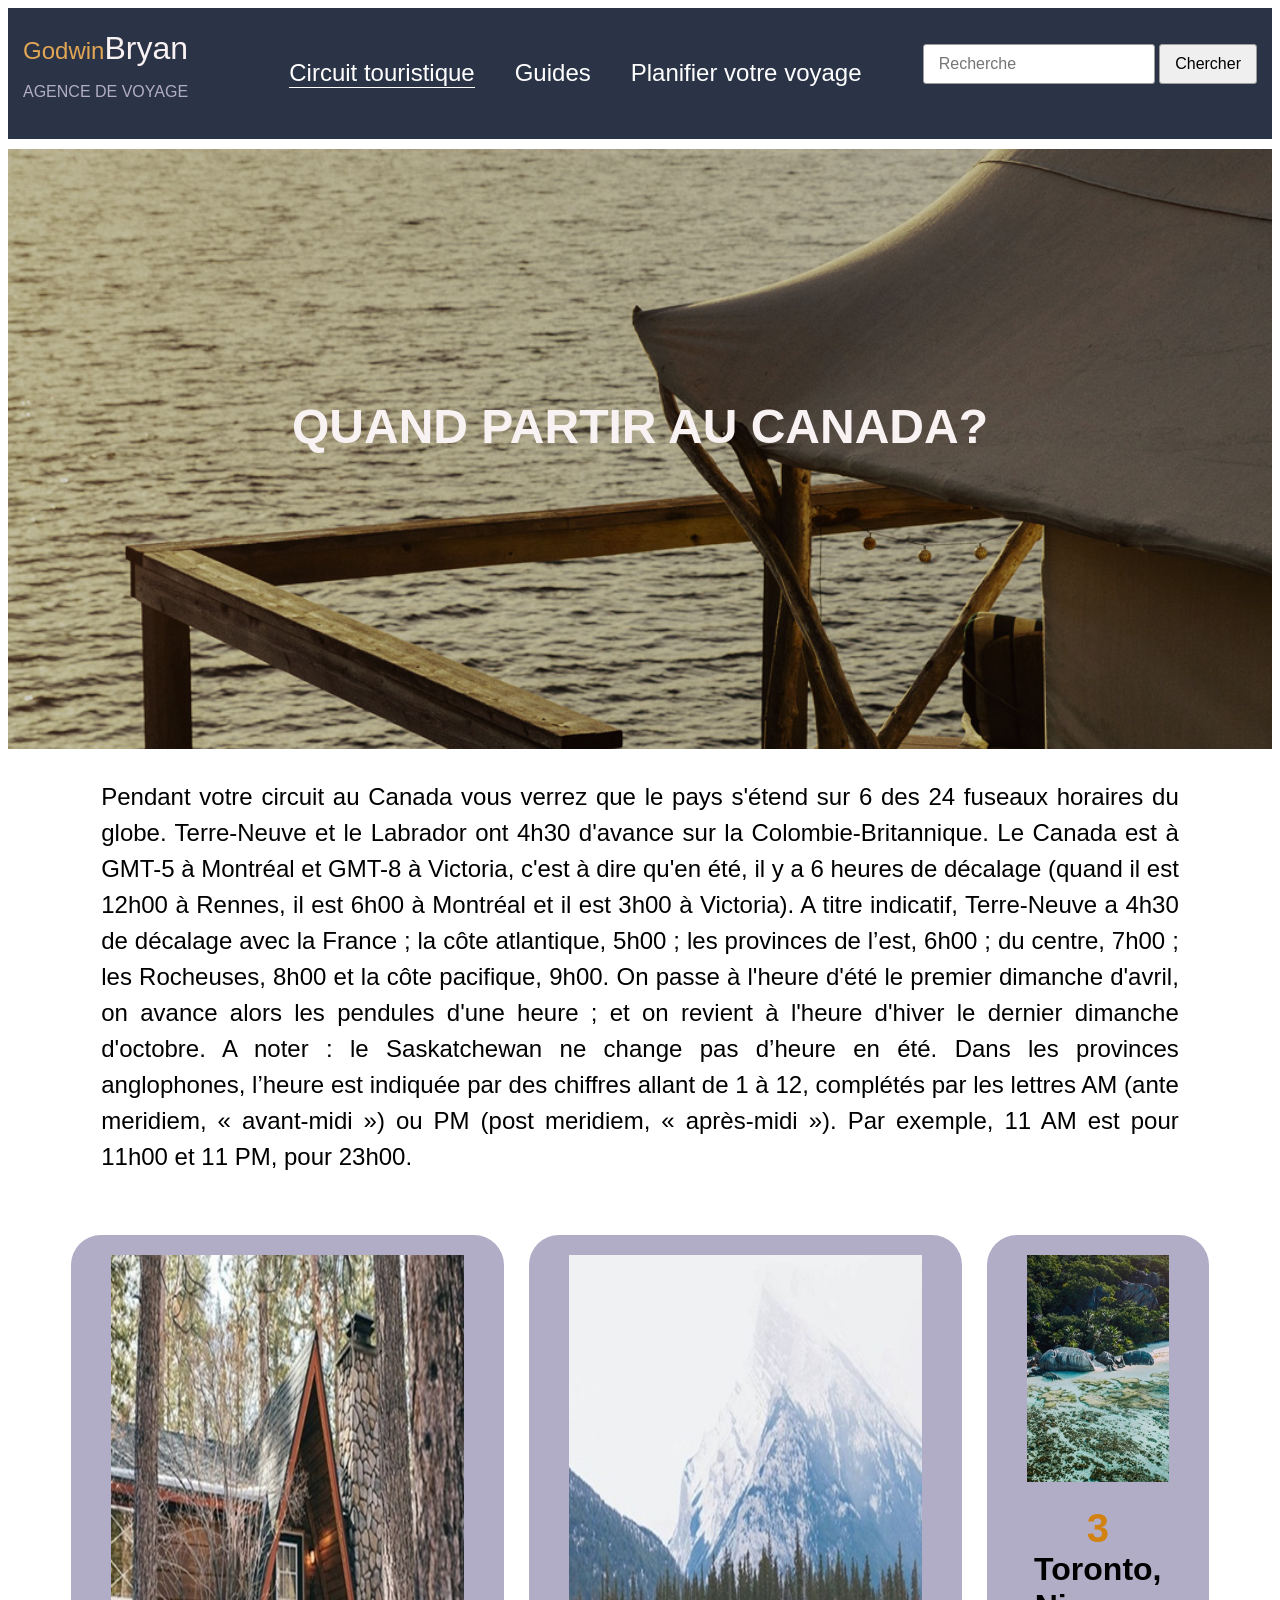
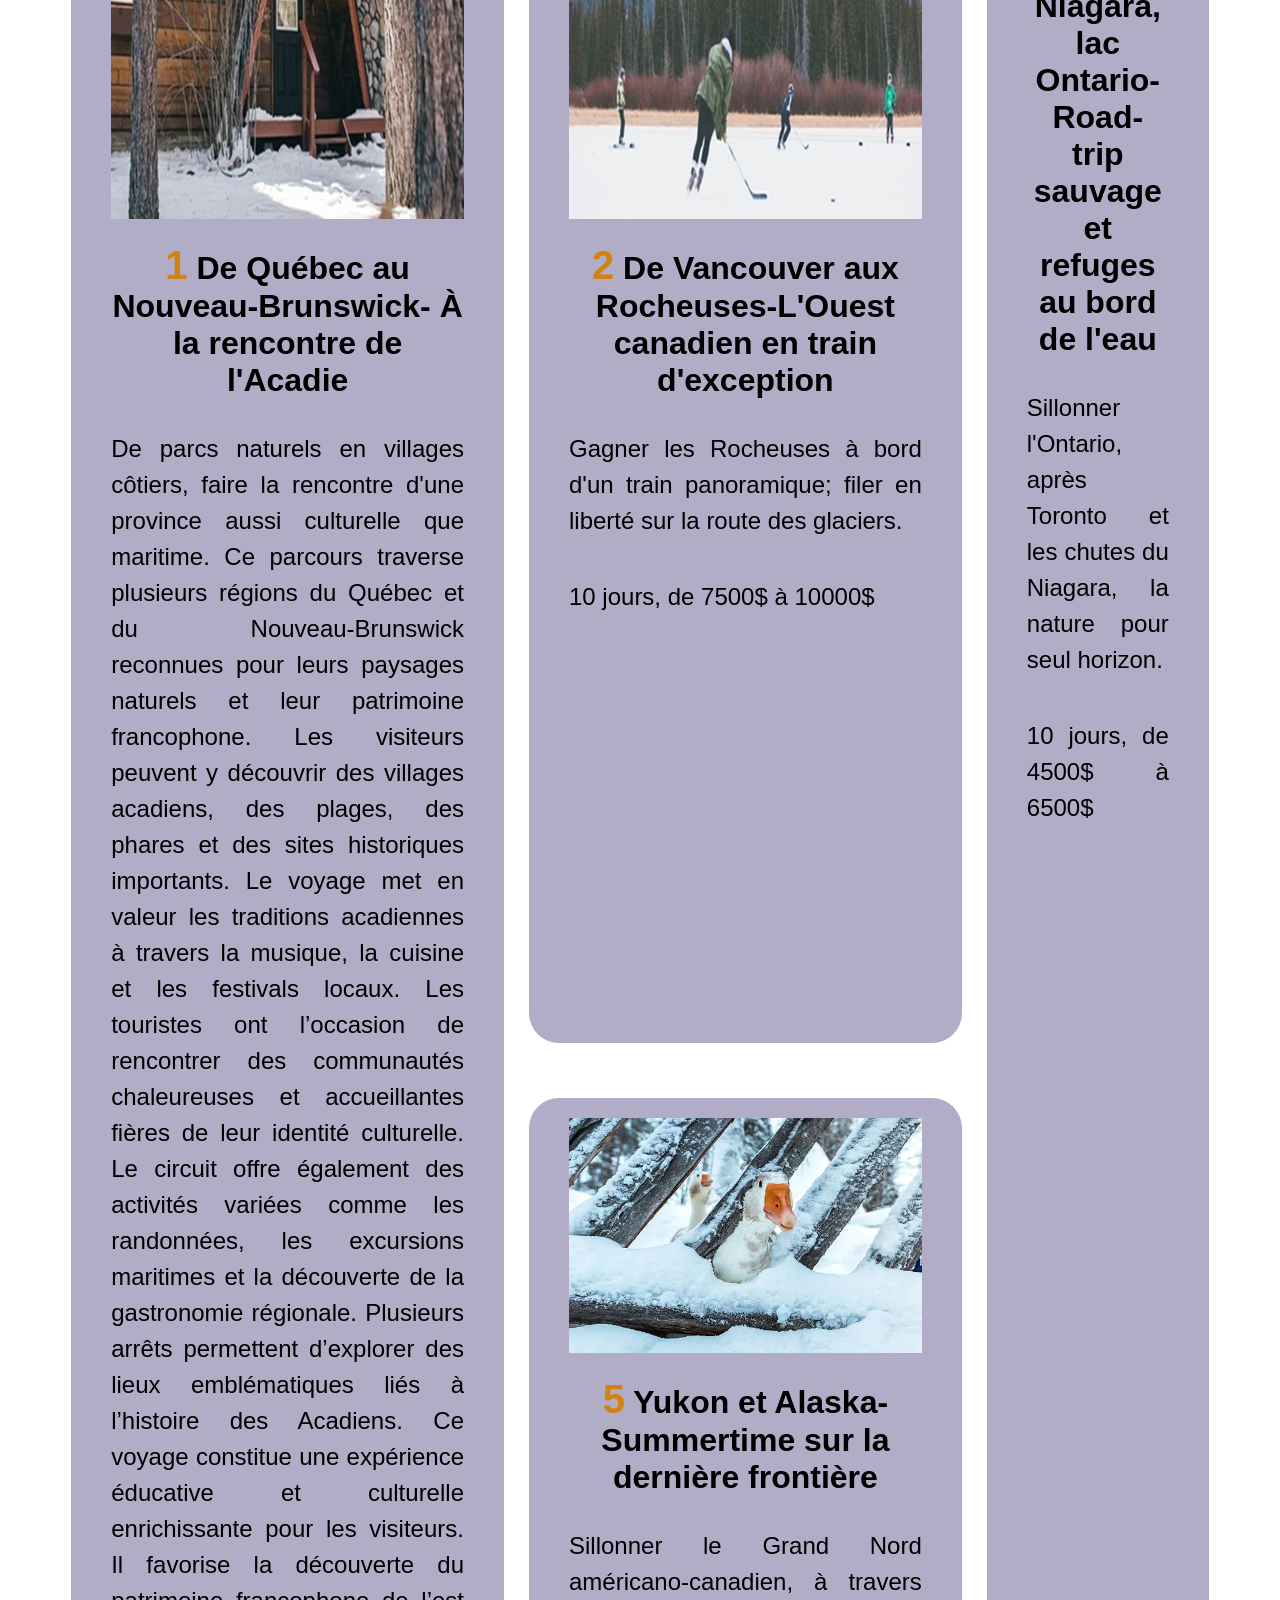
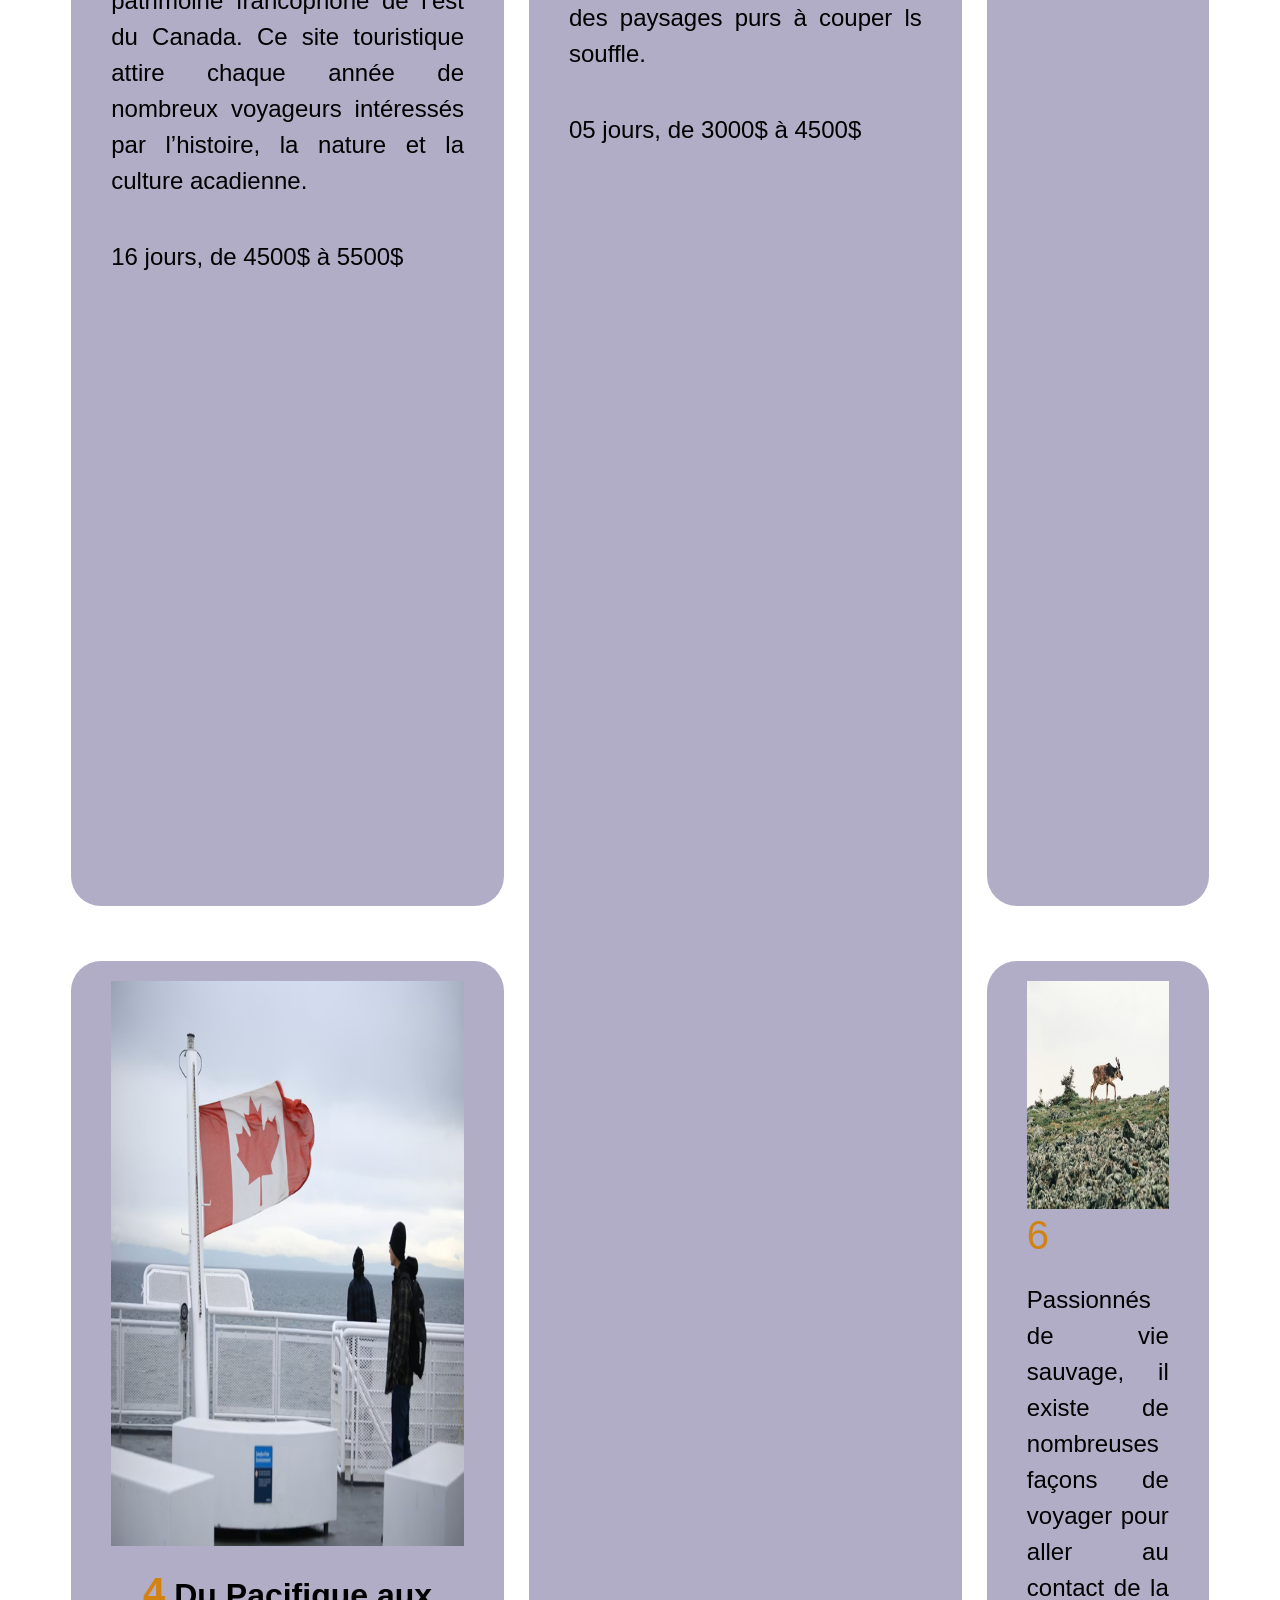
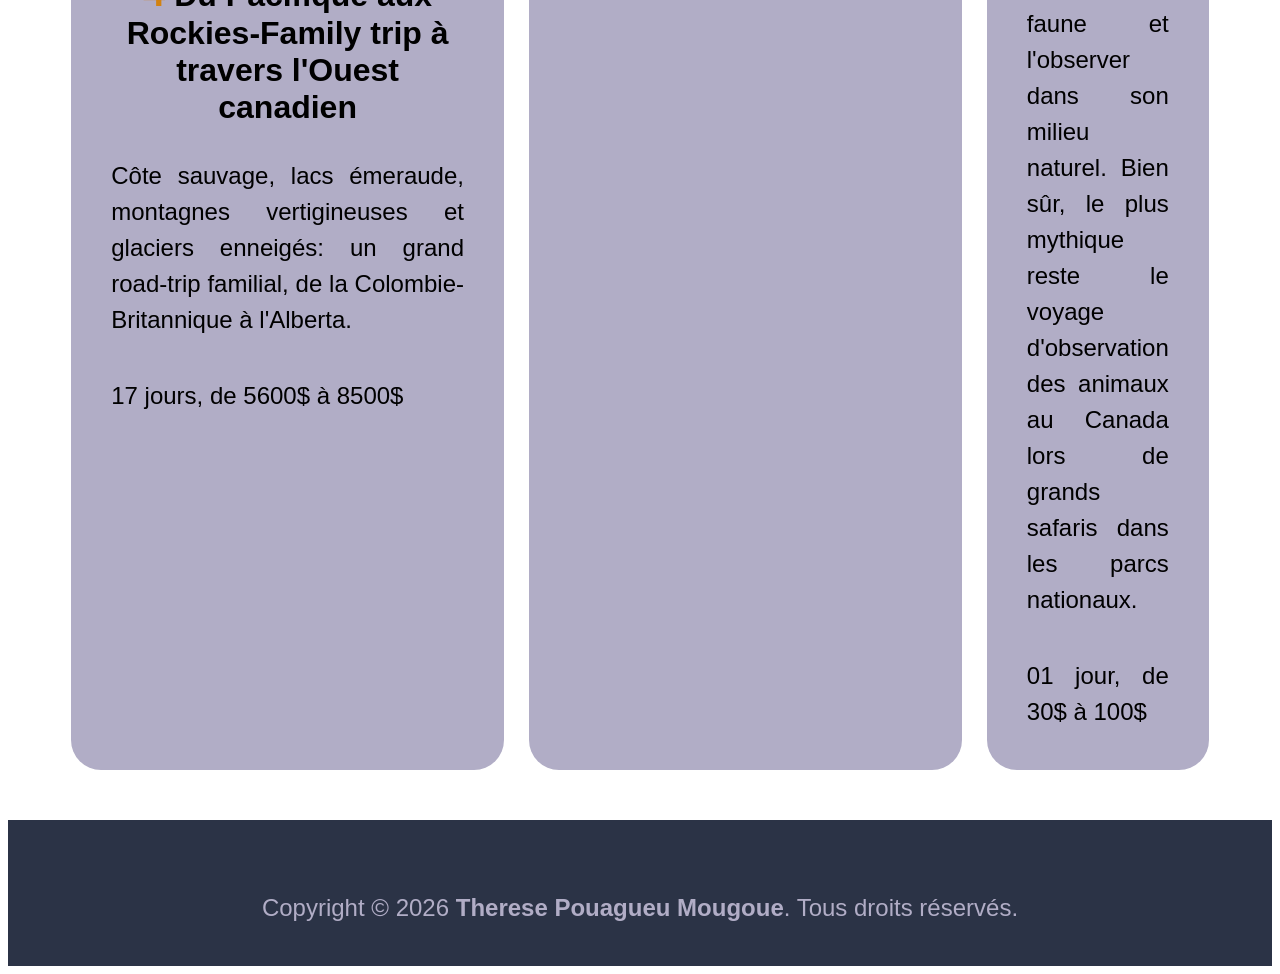
==== commit c57f0e63: "Mis à jour des différentes pages" ====
--- a/circuit-touristique.html
+++ b/circuit-touristique.html
@@ -30,6 +30,7 @@
             </div>
         </div>
     </header>
+    <main >
     <!-- Bannière  de la page -->
     <div class="acceuil-Circuit">
         <div class="aspect-circuit">
@@ -38,10 +39,8 @@
 
         </div>
     </div>
-    <main class="container">
-
         <section id="galerie-de-carte">
-
+            <div class="container">
             <p class="text-ga-carte">
                 Pendant votre circuit au Canada vous verrez que le pays s'étend sur 6 des 24 fuseaux horaires du globe.
                 Terre-Neuve et le Labrador ont 4h30 d'avance sur la Colombie-Britannique. Le Canada est à GMT-5 à
@@ -80,6 +79,7 @@
                             attire chaque année de nombreux voyageurs intéressés par l’histoire, la nature et la culture
                             acadienne.</p>
                         <p>16 jours, de 4500$ à 5500$</p>
+                        <!-- source:https://www.voyageursdumonde.ca/voyage-sur-mesure/recherche-voyage/voyage-canada -->
                     </div>
                 </li>
                 <li class="carte2 couleur">
@@ -91,6 +91,7 @@
                         <p>Gagner les Rocheuses à bord d'un train panoramique; filer en liberté sur la route des
                             glaciers.</p>
                         <p>10 jours, de 7500$ à 10000$</p>
+                        <!-- source:https://www.voyageursdumonde.ca/voyage-sur-mesure/recherche-voyage/voyage-canada -->
                     </div>
                 </li>
                 <li class="carte3 couleur">
@@ -104,7 +105,7 @@
                     </div>
                 </li>
                 <li class="carte4 couleur">
-                    <img src="images/img-pacifique.jpg" alt="">
+                    <img src="images/img-pacifique.png" alt="">
                     <!-- source:https://www.hunsplash.com/fr/s/photos/image-pacifique-au-Canada -->
                     <div class="description-carte">
                         <h3><span class="numero">4</span> Du Pacifique aux Rockies-Family trip à travers l'Ouest
@@ -112,6 +113,7 @@
                         <p>Côte sauvage, lacs émeraude, montagnes vertigineuses et glaciers enneigés: un grand road-trip
                             familial, de la Colombie-Britannique à l'Alberta.</p>
                         <p>17 jours, de 5600$ à 8500$</p>
+                        <!-- source:https://www.voyageursdumonde.ca/voyage-sur-mesure/recherche-voyage/voyage-canada -->
                     </div>
                 </li>
                 <li class="carte5 couleur">
@@ -125,7 +127,7 @@
                     </div>
                 </li>
                 <li class="carte6 couleur">
-                    <img src="images/img-vie-sauv.jpg" alt="">
+                    <img src="images/img-vie-sauv.png" alt="">
                     <!-- source:https://www.voyageursdumonde.ca/voyage-sur-mesure/recherche-voyage/voyage-canada -->
                     <div class="description-carte">
                         <span class="numero">6</span>
@@ -134,10 +136,11 @@
                             Bien sûr, le plus mythique reste le voyage d'observation des animaux au Canada lors de
                             grands safaris dans les parcs nationaux.</p>
                         <p>01 jour, de 30$ à 100$</p>
+                        <!-- source:https://www.voyageursdumonde.ca/voyage-sur-mesure/recherche-voyage/voyage-canada -->
                     </div>
                 </li>
                 </div>
-
+                </div>
         </section>
 
 
--- a/css/style.css
+++ b/css/style.css
@@ -1,17 +1,18 @@
-
-/* Structure général */
-
+/* ------------------------------- */
+/**** Structure général ****/
+/* ------------------------------- */
 * {
   box-sizing: border-box;
 }
 
 body {
-    font-family: Arial, sans-serif;
-    
-    
-}
-
-img{
+  font-family: Arial, sans-serif;
+
+
+
+}
+
+img {
   width: 100%;
 }
 
@@ -21,79 +22,107 @@
   max-width: 1200px;
 }
 
-  /* header */
+/* ------------------------------- */
+/***** Header ****/
+/* ------------------------------- */
+
 header {
   background: #2B3346;
   
-}
-
- /* Logo */
-
- .conteneur-flex{
-    display: flex;
-    align-items: center;
-    justify-content: space-between;
-    padding: 15px;
-}
+
+}
+
+
+/* ------------------------------- */
+/**** Logo ****/
+/* ------------------------------- */
+.conteneur-flex {
+  display: flex;
+  align-items: center;
+  justify-content: space-between;
+  padding: 15px;
+}
+
 .logo {
-    text-align: center;   
-}
-
-/* Texte principal */
+  text-align: center;
+  font-size: 2rem;
+  
+}
+
+/**** Texte principal ****/
+
 h1 {
-    color: #E0A654;
-    font-size: 1.5rem;
-    margin-top: 20px;
-}
-.part1{
-    color: #F9F2F3;
-}
-
-/* Sous-titre */
+  color: #E0A654;
+  font-size: 2rem;
+  margin-top: 20px;
+}
+
+.part1 {
+  color: #F9F2F3;
+  font-size: 2rem;
+}
+
+/**** Sous-titre ****/
+
 p {
-    color: #B1ADC6;
-    font-size: 1rem;
-    padding-top: 0;
-}
-
-/* Navigation principale */
-.principale ul{
-    display: flex;
-}
-.principale li{
-    display: inline-block;
-    padding: 20px;
-
-}
-.principale a{
+  color: #B1ADC6;
+  font-size: 1rem;
+  padding-top: 0;
+  font-size: 2rem;
+}
+
+/**** Navigation principale ****/
+
+.principale ul {
+  display: flex;
+}
+
+.principale li {
+  display: inline-block;
+  padding: 20px;
+  font-size: 1.5rem;
+
+}
+
+.principale a {
   display: inline-block;
   color: white;
   text-decoration: none;
-}
-.cacher{
-    color: white;
-}
-
-
-/* Mise en page accueil */
-
-.acceuil{
-  height: 400px;
+  font-size: 1.5rem;
+}
+
+.principale a:hover {
+  /* background: white; */
+  color: violet;
+}
+
+.principale a.actuel {
+  border-bottom: 1px solid rgb(255, 255, 255);
+}
+
+/* ------------------------------- */
+/**** Mise en page Accueil ****/
+/* ------------------------------- */
+
+.acceuil {
+  height: 600px;
   background-image: url(../images/img-acceuil-3.jpg);
   background-size: cover;
   background-repeat: no-repeat;
   background-position: center;
   /*--SourceImage: https://fr.freepik.com/photos-vecteurs-libre/voyage-canada/4#uuid=d39b88e0-e1c1-4a85-9ed6-573fbb032d2b--*/
-  background-attachment: fixed; 
-}
-.aspect{
+  background-attachment: fixed;
+}
+
+.aspect {
   margin-top: 0;
   background: rgba(0, 0, 0, 0.122);
   background-position: center;
-  height: 400px;
-  
-}
-.texteCouleur{
+  height: 600px;
+
+}
+
+.texteCouleur {
   color: #F9F2F3;
   font-size: 3rem;
   text-align: center;
@@ -101,9 +130,10 @@
   font-weight: bold;
   font-family: arial;
   margin: 10px;
-  padding-top: 100px;
-  
-}
+  padding-top: 250px;
+
+}
+
 .textAcceuil {
   font-family: Arial;
   text-align: center;
@@ -111,44 +141,45 @@
   font-weight: bold;
   font-size: 1rem;
   margin-top: 20px;
-  
-  
-  
-}
-.textAcceuil a{
+}
+
+.textAcceuil a {
   text-decoration: none;
   border: 2px solid;
   background-color: #2B3346;
   border-radius: 30px;
   padding: 10px 20px 20px 10px;
   color: white;
- 
-}
-.description{
+}
+
+.description p {
   font-family: Arial, Helvetica, sans-serif;
   text-align: center;
   align-items: center;
   line-height: 1.5;
-}
-
-.bout-vers-planification{
+  text-align: justify;
+}
+
+.bout-vers-planification {
   font-family: Arial;
   text-align: center;
   align-items: center;
   font-weight: bold;
   font-size: 1rem;
-}
-
-.bout-vers-planification a{
+  margin-top: 60px;
+}
+
+.bout-vers-planification a {
   text-decoration: none;
   border: 2px solid;
   background-color: #E0A654;
   border-radius: 30px;
   padding: 10px 20px 20px 10px;
   color: white;
-  
-}
-.description p{
+
+}
+
+.description p {
   color: black;
   text-align: center;
   margin-top: 40px;
@@ -162,178 +193,373 @@
 /* ------------------------------- */
 
 
-.grid-5-col{
+.grid-5-col {
   display: grid;
   grid-template-columns: 1fr 1fr 1fr 1fr 1fr;
-  list-style: none;
   margin-top: 40px;
 }
 
-.photo1{
+.photo1 {
   grid-column: 4/ 5;
   grid-row: 1/ 2;
 }
 
-.photo2{
+.photo2 {
   grid-column: 2/ 3;
   grid-row: 1/ 2;
 }
 
-.photo3{
+.photo3 {
   grid-column: 3/ 4;
   grid-row: 2/ 3;
 }
 
-.photo4{
+.photo4 {
   grid-column: 1/ 2;
   grid-row: 2/ 3;
 }
 
-.photo5{
+.photo5 {
   grid-column: 5/ 6;
   grid-row: 2/ 3;
 }
 
-.photo6{
-   grid-column: 2/ 3;
+.photo6 {
+  grid-column: 2/ 3;
   grid-row: 3/ 4;
 }
 
-.photo7{
+.photo7 {
   grid-column: 4/ 5;
   grid-row: 3/ 4;
 }
 
-.grid-5-col-3-rang{
+.grid-5-col-3-rang {
   display: grid;
   grid-template-columns: 1fr 1fr 1fr 1fr 1fr;
   grid-template-rows: 1fr 1fr 1fr;
-  gap: 15PX;
-}
-
-.carte1{
+  gap: 25PX;
+}
+
+.carte1 {
   grid-column: 1 / 3;
   grid-row: 1 / 3;
 }
 
-.carte2{
+.carte2 {
   grid-column: 3 / 5;
   grid-row: 1 / 2;
 }
 
-.carte3{
+.carte3 {
   grid-column: 5 / 6;
   grid-row: 1 / 3;
 }
 
-.carte4{
+.carte4 {
   grid-column: 1/ 3;
   grid-row: 3 / 4;
 }
 
-.carte5{
+.carte5 {
   grid-column: 3 / 5;
   grid-row: 2 / 4;
 }
 
-.carte6{
+.carte6 {
   grid-column: 5 / 6;
   grid-row: 3 / 4;
 }
 
-/* footer */
-.container-texte{
+.grid-3-col {
+  display: grid;
+  grid-template-columns: 1fr 1fr 1fr;
+  gap: 30px;
+}
+
+.grid-2-col-1-rang{
+  display: grid;
+  grid-template-columns: 1fr 1fr;
+  grid-template-rows: 1fr;
+}
+
+.grid-submit{
+  grid-column: span 2;
+   
+}
+
+/* ----------------------------------------- */
+/**** Mise en page Circuit-touristique ****/
+/* ----------------------------------------- */
+
+.logo a {
+  color: #E0A654;
+  font-size: 1.5rem;
+  margin-top: 20px;
+  text-decoration: none;
+}
+
+.part1 {
+  color: #F9F2F3;
+}
+
+/* Sous-titre */
+p {
+  color: #B1ADC6;
+  font-size: 1rem;
+  padding-top: 0;
+}
+
+.acceuil-Circuit {
+  height: 600px;
+  background-image: url(../images/LR-Destination-canada.jpg);
+  /*--SourceImage: https://www.voyageursdumonde.ca/voyage-sur-mesure/voyages/guide-voyage/canada/quand-partir */
+  background-size: cover;
+  background-repeat: no-repeat;
+  background-position: center;
+  width: 100%;
+  background-attachment: fixed;
+}
+
+.text-ga-carte {
+  margin-bottom: 100px;
+  margin: 30px;
+}
+
+.aspect-circuit {
+  margin-top: 0;
+  background: rgba(0, 0, 0, 0.122);
+  background-position: center;
+  height: 600px;
+
+}
+
+.description-carte p {
+  font-family: Arial, Helvetica, sans-serif;
+  text-align: center;
+  align-items: center;
+  color: black;
+  text-align: justify;
+  margin-bottom: 40px;
+}
+
+#galerie-de-carte p {
+  font-family: Arial, Helvetica, sans-serif;
+  text-align: center;
+  align-items: center;
+  color: black;
+  line-height: 1.5;
+  text-align: justify;
+}
+
+.ul-sans-marg {
+  padding-left: 0;
+
+}
+
+.ul-sans-marg li {
+  list-style: none;
+  margin-top: 30px;
+  text-align: justify;
+}
+
+.numero {
+  color: #d28211;
+  font-size: 40px;
+}
+
+.couleur {
+  background-color: #B1ADC6;
+  padding-left: 40px;
+  padding-right: 40px;
+  border-radius: 30px;
+  padding-top: 20px;
+ 
+
+}
+.couleur img{
+  width: 100%;
+}
+
+/* ------------------------------- */
+/**** Mise en page Guides ****/
+/* ------------------------------- */
+
+.acceuil-guides {
+  height: 600px;
+  background-image: url(../images/banniere-guide.jpg);
+  /*--SourceImage: https://www.https://unsplash.com/fr/s/photos/image-banniere-guide-de-voyage */
+  background-size: cover;
+  background-repeat: no-repeat;
+  background-position: center;
+  width: 100%;
+  background-attachment: fixed;
+
+}
+
+.aspect-guide {
+  margin-top: 0;
+  background: rgba(0, 0, 0, 0.122);
+  background-position: center;
+  height: 600px;
+}
+
+.guide-voyage p {
+  font-family: Arial, Helvetica, sans-serif;
+  text-align: center;
+  align-items: center;
+  color: black;
+  line-height: 1.5;
+  text-align: justify;
+  margin-bottom: 60px;
+}
+
+/* ------------------------------------------------ */
+/**** Mise en page Planifier votre voyage ****/
+/* ------------------------------------------------ */
+
+form{
+	font-size: 1.3rem;
+}
+
+label{
+	display: inline-block; 
+	margin: 0 15px 10px 0;
+}
+
+label span, legend span{
+	color: rgb(239, 4, 4);
+	font-weight: bold;
+}
+
+.sans-gras{
+  font-weight: normal;
+  padding-bottom: 15px;
+}
+/* Champs de formulaire */
+
+.champ-large{
+	display: block;
+	width: 100%;
+}
+
+.champ-etroit{
+	display: block;
+	max-width: 100px;
+}
+
+.champ-etroit:focus, .champ-large:focus{
+    color: #495057;
+    background-color: #fff;
+    border-color: #cacd07;
+    outline: 0;
+    box-shadow: 0 0 0 .2rem rgba(247, 255, 10, 0.741);
+}
+
+input, select{
+	border-radius: 3px;
+	border:1px solid #9c9c9c;
+	padding: 10px 15px;
+	font-size: 1rem;
+  margin-bottom: 20px;
+}
+input[type='radio'], 
+input[type='checkbox']{
+	transform: scale(1.5);
+	margin: 0 5px;
+  margin-bottom: 20px;
+}
+/* Fieldset */
+
+fieldset{
+	margin-bottom: 30px;
+	padding: 20px;
+	border: 1px solid #c2c2c2;
+}
+fieldset legend{
+	font-size: 1.5rem;
+	font-weight: 600;
+}
+
+fieldset fieldset{
+	padding: 10px;
+	margin: 0;
+}
+fieldset fieldset legend{
+	font-size: 1.3rem;
+	font-weight: 400;
+	margin-bottom: 8px;
+}
+
+.espace{
+  margin-top: 20px;
+}
+
+/**** bouton soumission ****/
+.btn{
+  
+  /* align-items: center;
+  display: block;
+  justify-content: center; */
+  margin-top: 20px;
+  font-size: 1.5rem;
+  background-color: #E0A654;
+}
+
+.txt-center{
+  text-align: center;
+}
+
+section h3{
+  text-align: center;
+  font-size: 2rem;
+  margin-top: 20px;
+}
+
+section p{
+  color: black;
+  text-align: justify;
+  text-align: center;
+  margin-bottom: 30px;
+  font-size: 1.5rem;
+}
+
+.planification{
+  background-image: url(../images/img-de-fond2.jpg);
+  /* source:https://unsplash.com/fr/s/photos/image-de-fond-d'un-formulaire */
+  background-size: cover;
+  background-position: center;
+  background-repeat: no-repeat;
+}
+
+.formulaire{
+  background-color: #fff;
+  border-radius: 40px;
+  padding: 30px 0 10px 20px;
+  margin-top: 40px;
+}
+
+
+
+
+
+
+/* ------------------------------- */
+/**** Footer ****/
+/* ------------------------------- */
+.container-texte {
   text-align: center;
   color: #F9F2F3;
   background-color: #2B3346;
   margin-top: 50px;
   padding: 50px;
   padding-bottom: 20px;
- 
-}
-
-.container-texte p{
-  align-items: center;
-}
-
-/* Mise en page circuit-touristique */
-
-.logo a {
-    color: #E0A654;
-    font-size: 1.5rem;
-    margin-top: 20px;
-    text-decoration: none;
-}
-.part1{
-    color: #F9F2F3;
-}
-
-/* Sous-titre */
-p{
-    color: #B1ADC6;
-    font-size: 1rem;
-    padding-top: 0;
-}
-
-.acceuil-Circuit{
-  height: 400px;
-  background-image: url(../images/LR-Destination-canada.jpg);
-  background-size: cover;
-  background-repeat: no-repeat;
-  background-position: center;
-  /* /*--SourceImage: https://www.voyageursdumonde.ca/voyage-sur-mesure/voyages/guide-voyage/canada/quand-partir */
-  background-attachment: fixed; 
-}
-
-/* Fil d'Ariane */
-.breadcrumb {
-  display: flex;
-  flex-wrap: wrap;
-  list-style: none;
-  padding-bottom: 0px;
-  margin: 20px;
-  font-size: 0.9em;
-}
-
-.breadcrumb li+li::before {
-  content: ">";
-  margin: 0 8px;
-  color: #555;
-}
-
-.breadcrumb a {
-  text-decoration: none;
-  color: #E0A654;
-}
-
-.grid-3-col-3-rang{
-  display: grid;
-  grid-template-columns: 2fr 2fr 1fr;
-  grid-template-rows: 1fr 1fr 1fr;
-  list-style: none;
-  gap: 40px;
-  background-color: #E0A654;
-}
-
-.description-carte p{
-  font-family: Arial, Helvetica, sans-serif;
-  text-align: center;
-  align-items: center;
-  color: black;
-}
-
-#galerie-de-carte p{
-  font-family: Arial, Helvetica, sans-serif;
-  text-align: center;
-  align-items: center;
-  color: black;
-  line-height: 1.5;
-}
-
-.ul-sans-marg{
-  padding-left: 0;
-}
-
-.ul-sans-marg li{
-  list-style: none;
-} +
+}
+
+.container-texte p {
+  align-items: center;
+  font-size: 1.5rem;
+
+}
+
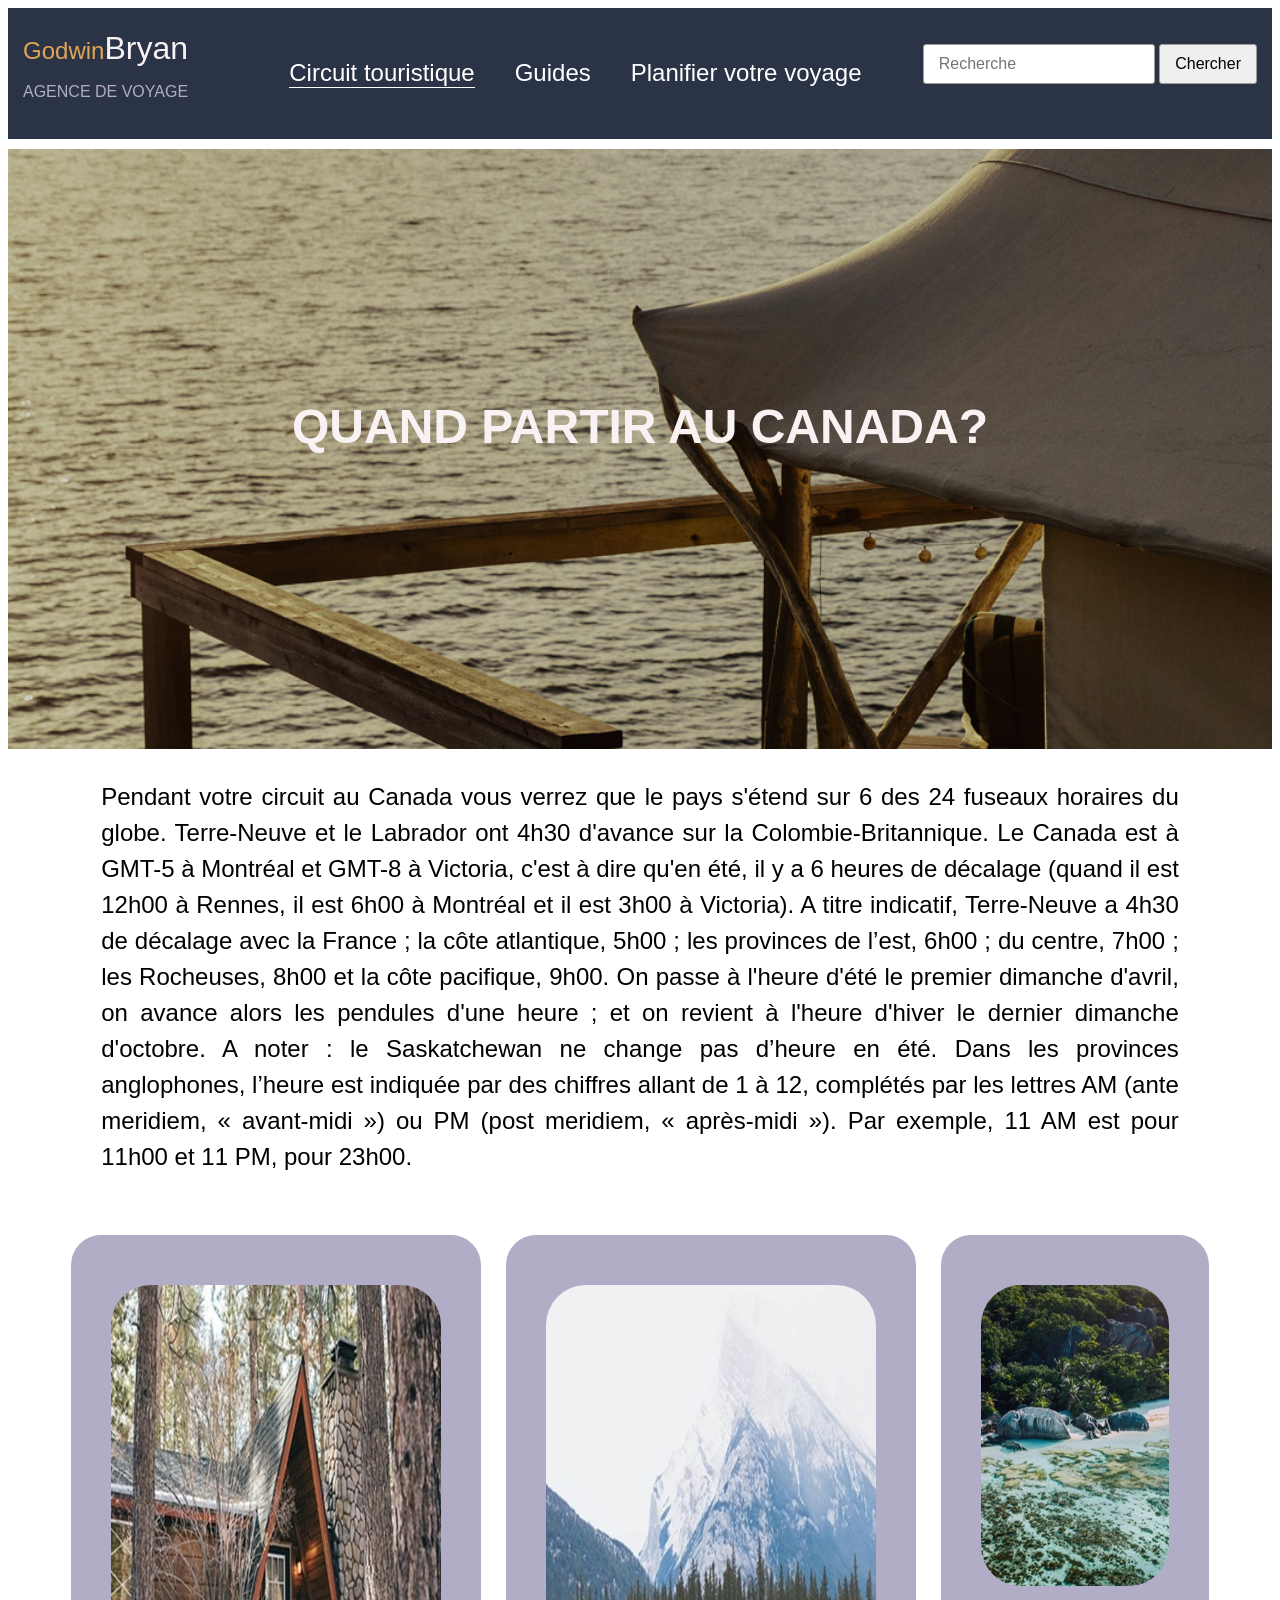
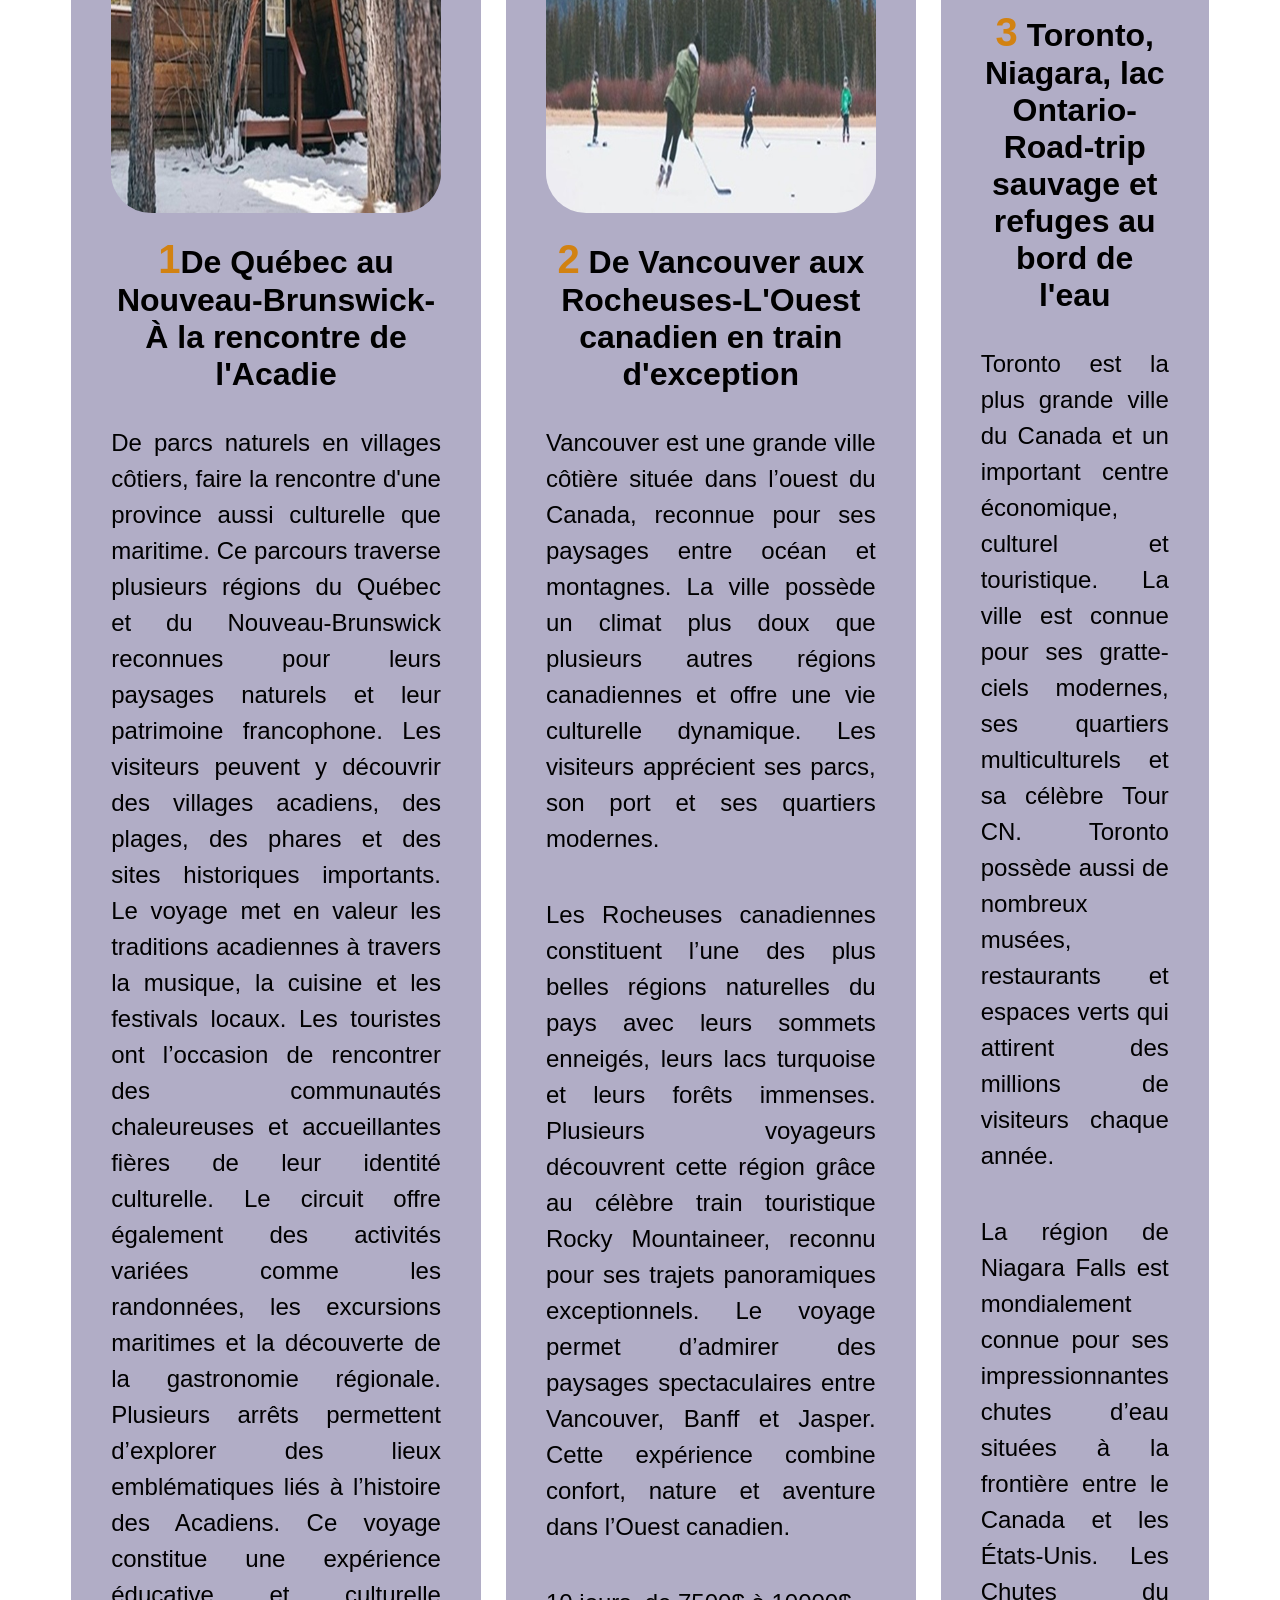
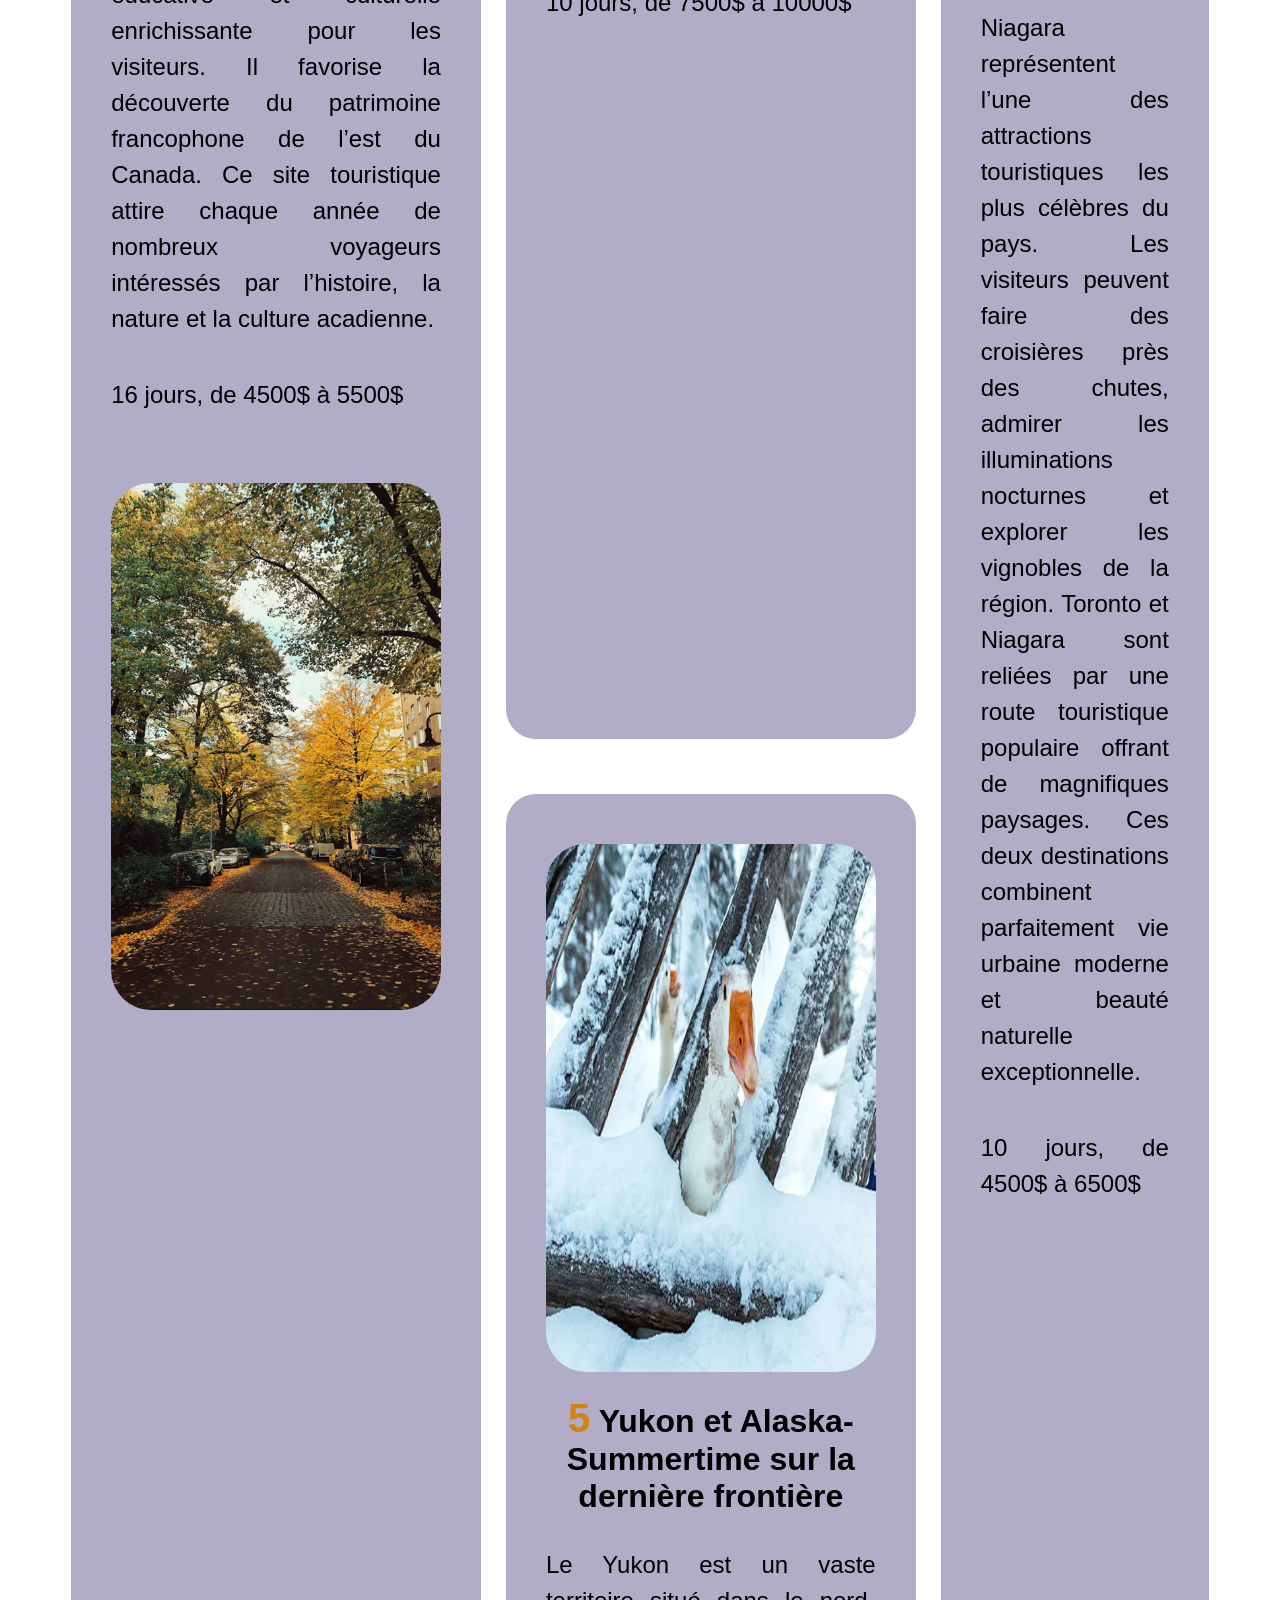
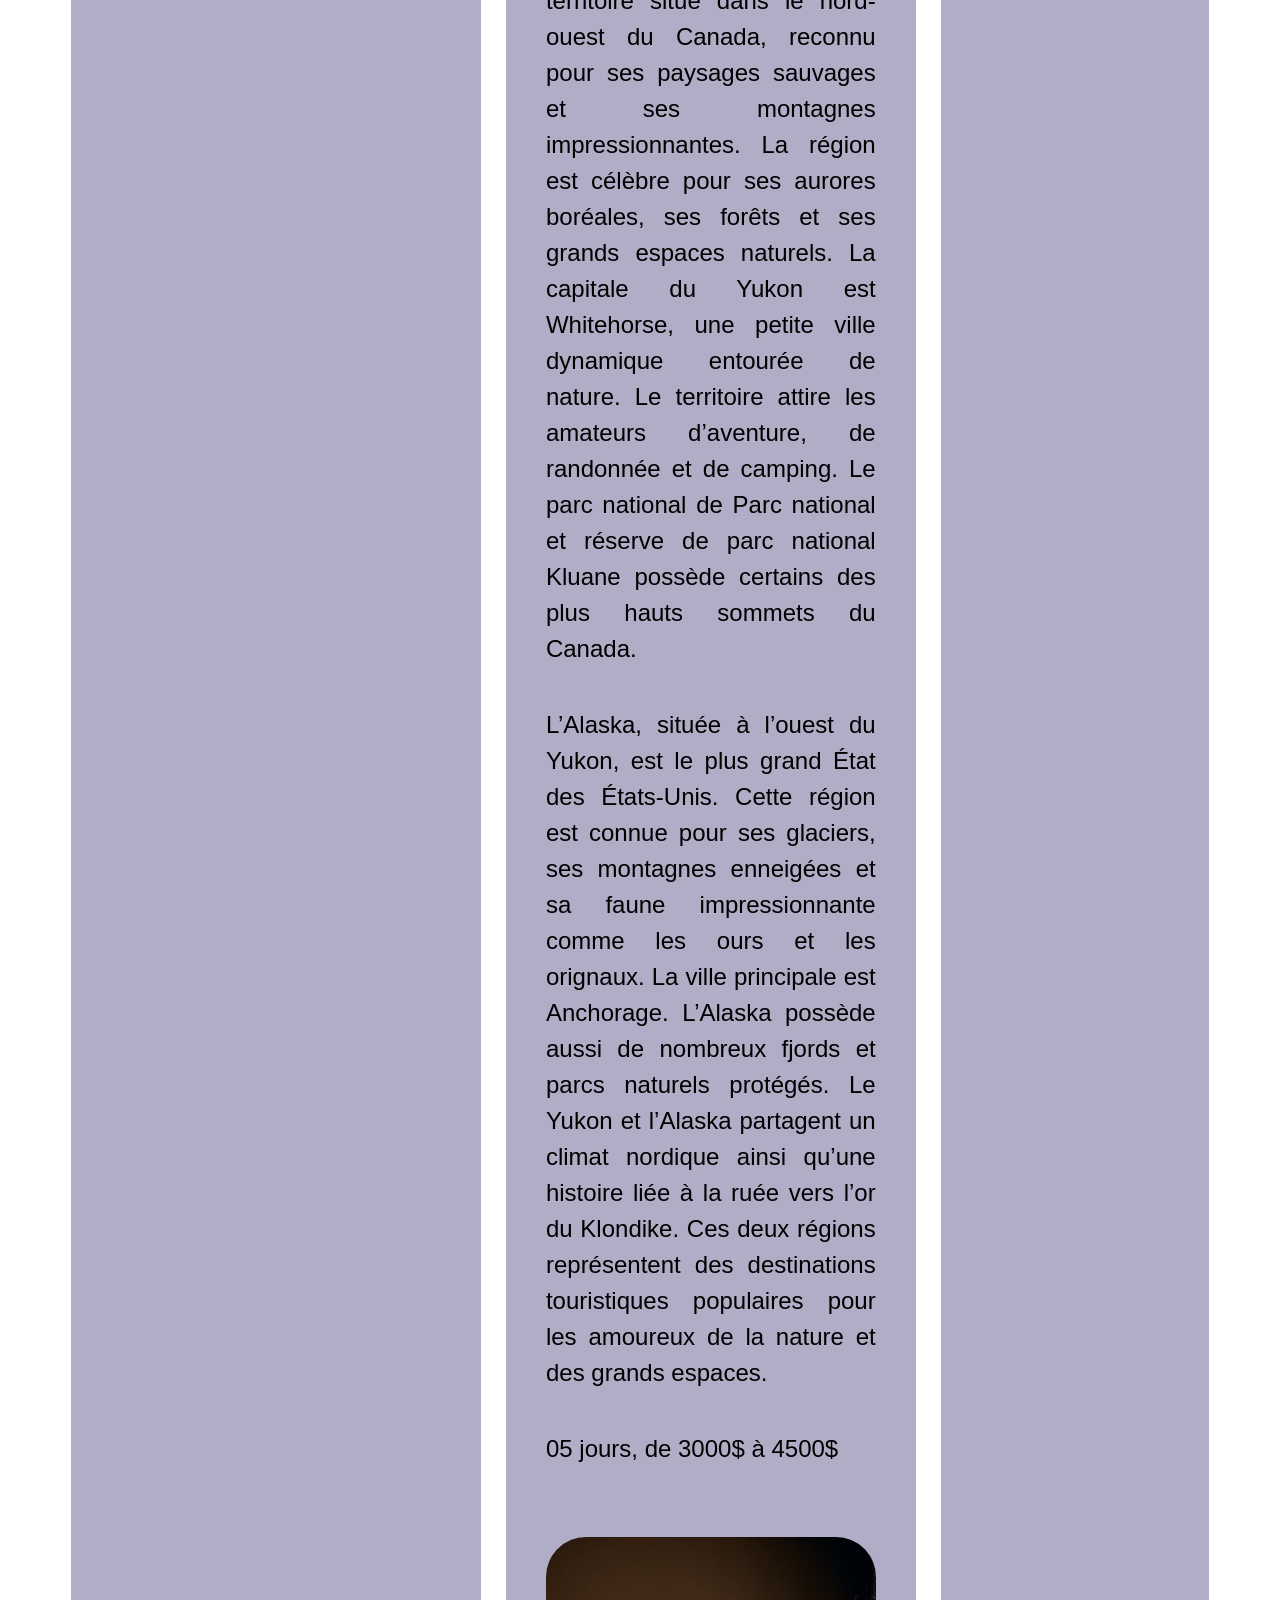
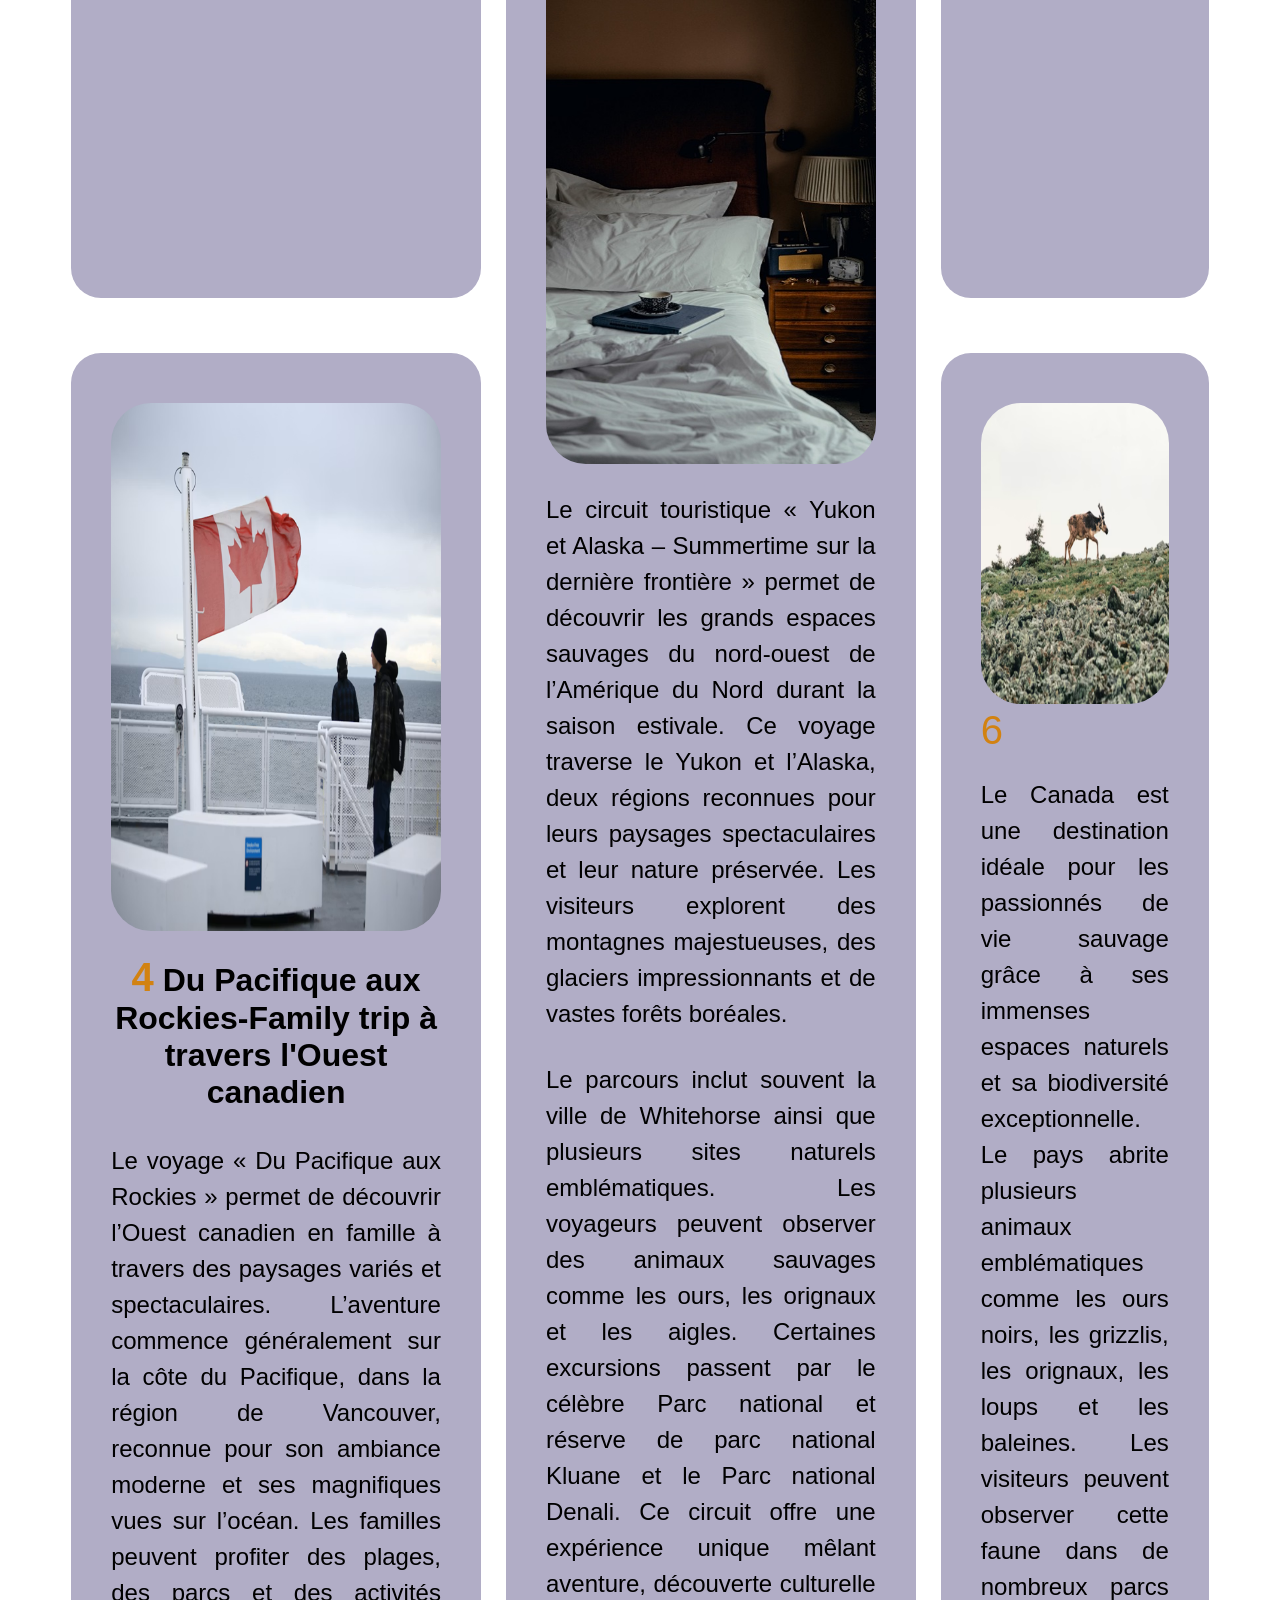
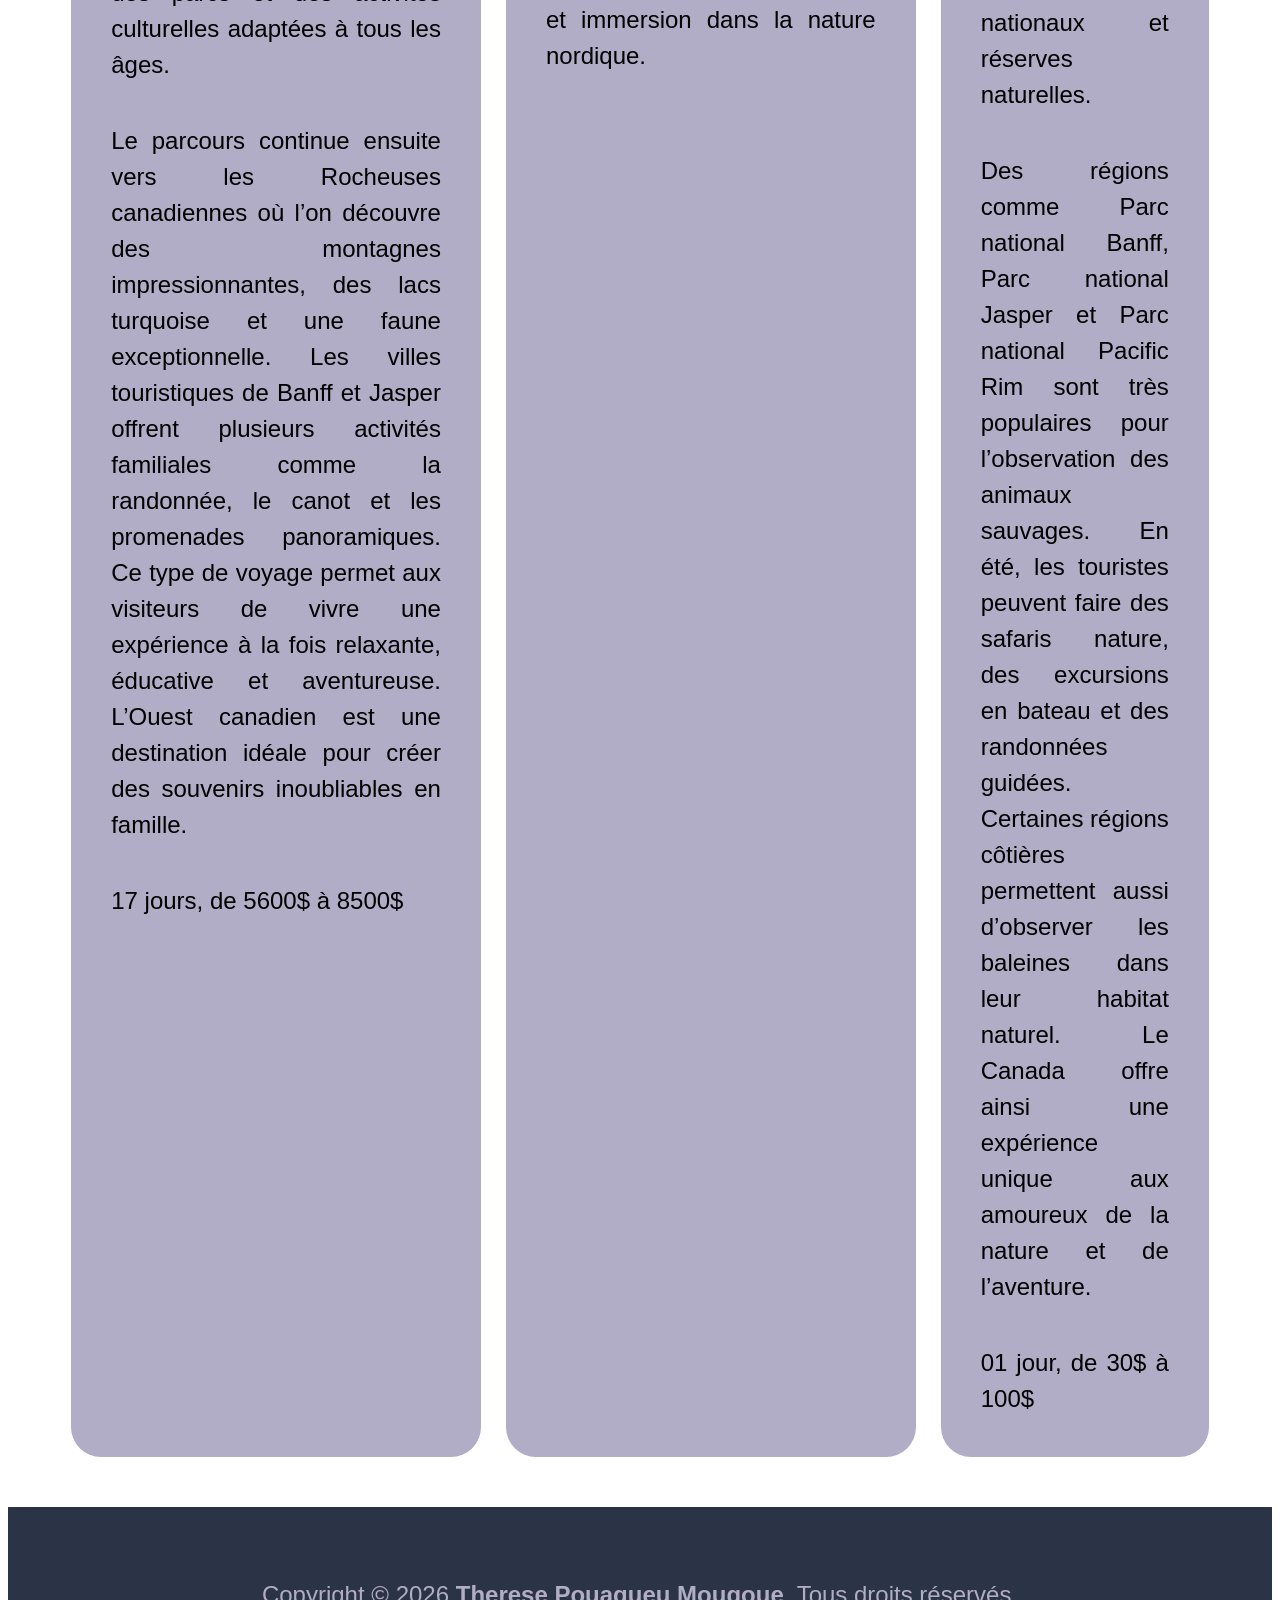
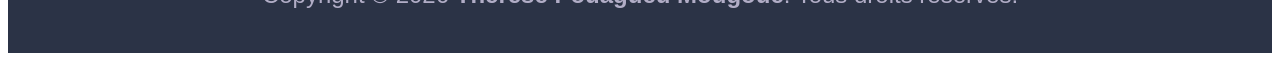
==== commit 49280f8e: "Amélioration de la garlerie des carte dans la page circuit touristique.html." ====
--- a/circuit-touristique.html
+++ b/circuit-touristique.html
@@ -62,7 +62,7 @@
                     <img src="images/img-8.jpg" alt="">
                     <!-- source:https://www.voyageursdumonde.ca/voyage-sur-mesure/recherche-voyage/voyage-canada -->
                     <div class="description-carte">
-                        <h3><span class="numero">1</span> De Québec au Nouveau-Brunswick- À la rencontre de l'Acadie
+                        <h3><span class="numero">1</span>De Québec au Nouveau-Brunswick- À la rencontre de l'Acadie
                         </h3>
                         <p>De parcs naturels en villages côtiers, faire la rencontre d'une province aussi culturelle que
                             maritime. Ce parcours traverse plusieurs régions du Québec et du Nouveau-Brunswick reconnues
@@ -81,6 +81,8 @@
                         <p>16 jours, de 4500$ à 5500$</p>
                         <!-- source:https://www.voyageursdumonde.ca/voyage-sur-mesure/recherche-voyage/voyage-canada -->
                     </div>
+                    <img src="images/img-11.png" alt="">
+                    <!--source: https://unsplash.com/fr/s/photos/belles-images-du-canada -->
                 </li>
                 <li class="carte2 couleur">
                     <img src="images/img-9.jpg" alt="">
@@ -88,8 +90,13 @@
                     <div class="description-carte">
                         <h3><span class="numero">2</span> De Vancouver aux Rocheuses-L'Ouest canadien en train
                             d'exception</h3>
-                        <p>Gagner les Rocheuses à bord d'un train panoramique; filer en liberté sur la route des
-                            glaciers.</p>
+                        <p>Vancouver est une grande ville côtière située dans l’ouest du Canada, reconnue pour ses paysages entre océan et montagnes.
+                           La ville possède un climat plus doux que plusieurs autres régions canadiennes et offre une vie culturelle dynamique.
+                           Les visiteurs apprécient ses parcs, son port et ses quartiers modernes.</p>
+                        <p>Les Rocheuses canadiennes constituent l’une des plus belles régions naturelles du pays avec leurs sommets enneigés, 
+                           leurs lacs turquoise et leurs forêts immenses. Plusieurs voyageurs découvrent cette région grâce au célèbre train touristique Rocky Mountaineer,
+                           reconnu pour ses trajets panoramiques exceptionnels. Le voyage permet d’admirer des paysages spectaculaires entre Vancouver, Banff et Jasper. 
+                           Cette expérience combine confort, nature et aventure dans l’Ouest canadien.</p>
                         <p>10 jours, de 7500$ à 10000$</p>
                         <!-- source:https://www.voyageursdumonde.ca/voyage-sur-mesure/recherche-voyage/voyage-canada -->
                     </div>
@@ -100,7 +107,15 @@
                     <div class="description-carte">
                         <h3><span class="numero">3</span> Toronto, Niagara, lac Ontario-Road-trip sauvage et refuges au
                             bord de l'eau</h3>
-                        <p>Sillonner l'Ontario, après Toronto et les chutes du Niagara, la nature pour seul horizon.</p>
+                        <p>Toronto est la plus grande ville du Canada et un important centre économique, culturel et touristique. 
+                           La ville est connue pour ses gratte-ciels modernes, ses quartiers multiculturels et sa célèbre Tour CN. 
+                           Toronto possède aussi de nombreux musées, restaurants et espaces verts qui attirent des millions de visiteurs chaque année.</p>
+                           <!-- source: https://chatgpt.com/c/69d54cc2-6f20-8328-8794-f82fba2d0e11 -->
+                        <p>La région de Niagara Falls est mondialement connue pour ses impressionnantes chutes d’eau situées à la frontière entre le Canada et les États-Unis. 
+                           Les Chutes du Niagara représentent l’une des attractions touristiques les plus célèbres du pays. Les visiteurs peuvent faire des croisières près des chutes, 
+                           admirer les illuminations nocturnes et explorer les vignobles de la région. Toronto et Niagara sont reliées par une route touristique populaire offrant de magnifiques paysages. 
+                           Ces deux destinations combinent parfaitement vie urbaine moderne et beauté naturelle exceptionnelle.</p>
+                           <!-- source: https://chatgpt.com/c/69d54cc2-6f20-8328-8794-f82fba2d0e11 -->
                         <p>10 jours, de 4500$ à 6500$</p>
                     </div>
                 </li>
@@ -110,31 +125,59 @@
                     <div class="description-carte">
                         <h3><span class="numero">4</span> Du Pacifique aux Rockies-Family trip à travers l'Ouest
                             canadien</h3>
-                        <p>Côte sauvage, lacs émeraude, montagnes vertigineuses et glaciers enneigés: un grand road-trip
-                            familial, de la Colombie-Britannique à l'Alberta.</p>
+                        <p>Le voyage « Du Pacifique aux Rockies » permet de découvrir l’Ouest canadien en famille à travers des paysages variés et spectaculaires. 
+                           L’aventure commence généralement sur la côte du Pacifique, dans la région de Vancouver, reconnue pour son ambiance moderne et ses magnifiques vues sur l’océan.
+                           Les familles peuvent profiter des plages, des parcs et des activités culturelles adaptées à tous les âges.</p>
+                           <p>Le parcours continue ensuite vers les Rocheuses canadiennes où l’on découvre des montagnes impressionnantes, des lacs turquoise et une faune exceptionnelle. 
+                              Les villes touristiques de Banff et Jasper offrent plusieurs activités familiales comme la randonnée, le canot et les promenades panoramiques.
+                              Ce type de voyage permet aux visiteurs de vivre une expérience à la fois relaxante, éducative et aventureuse. L’Ouest canadien est une destination idéale pour créer des souvenirs inoubliables en famille.</p> 
                         <p>17 jours, de 5600$ à 8500$</p>
                         <!-- source:https://www.voyageursdumonde.ca/voyage-sur-mesure/recherche-voyage/voyage-canada -->
                     </div>
                 </li>
                 <li class="carte5 couleur">
-                    <img src="images/img-yukon2.jpg" alt="">
+                    <img src="images/img-yukon2.png" alt="">
                     <!-- source:https://www.voyageursdumonde.ca/voyage-sur-mesure/recherche-voyage/voyage-canada -->
                     <div class="description-carte">
                         <h3><span class="numero">5</span> Yukon et Alaska- Summertime sur la dernière frontière</h3>
-                        <p>Sillonner le Grand Nord américano-canadien, à travers des paysages purs à couper ls souffle.
+                        <p>Le Yukon est un vaste territoire situé dans le nord-ouest du Canada, reconnu pour ses paysages sauvages et ses montagnes impressionnantes.
+                           La région est célèbre pour ses aurores boréales, ses forêts et ses grands espaces naturels.
+                           La capitale du Yukon est Whitehorse, une petite ville dynamique entourée de nature.
+                           Le territoire attire les amateurs d’aventure, de randonnée et de camping.
+                           Le parc national de Parc national et réserve de parc national Kluane possède certains des plus hauts sommets du Canada.
+                           <!-- source: https://chatgpt.com/c/69d54cc2-6f20-8328-8794-f82fba2d0e11 -->
                         </p>
+                        <p>L’Alaska, située à l’ouest du Yukon, est le plus grand État des États-Unis. 
+                           Cette région est connue pour ses glaciers, ses montagnes enneigées et sa faune impressionnante comme les ours et les orignaux.
+                           La ville principale est Anchorage. 
+                           L’Alaska possède aussi de nombreux fjords et parcs naturels protégés. Le Yukon et l’Alaska partagent un climat nordique ainsi qu’une histoire liée à la ruée vers l’or du Klondike.
+                           Ces deux régions représentent des destinations touristiques populaires pour les amoureux de la nature et des grands espaces.
+                           <!-- source: https://chatgpt.com/c/69d54cc2-6f20-8328-8794-f82fba2d0e11 -->
+                        </p>
+
                         <p>05 jours, de 3000$ à 4500$</p>
                     </div>
+                    <img src="images/img-yukon3.jpg" alt="">
+                    <!-- source:https://www.voyageursdumonde.ca/voyage-sur-mesure/recherche-voyage/voyage-canada -->
+                     <p>Le circuit touristique « Yukon et Alaska – Summertime sur la dernière frontière » permet de découvrir les grands espaces sauvages du nord-ouest de l’Amérique du Nord durant la saison estivale.
+                        Ce voyage traverse le Yukon et l’Alaska, deux régions reconnues pour leurs paysages spectaculaires et leur nature préservée. Les visiteurs explorent des montagnes majestueuses, 
+                        des glaciers impressionnants et de vastes forêts boréales.</p>
+                    <p>Le parcours inclut souvent la ville de Whitehorse ainsi que plusieurs sites naturels emblématiques. 
+                       Les voyageurs peuvent observer des animaux sauvages comme les ours, les orignaux et les aigles.
+                       Certaines excursions passent par le célèbre Parc national et réserve de parc national Kluane et le Parc national Denali. 
+                       Ce circuit offre une expérience unique mêlant aventure, découverte culturelle et immersion dans la nature nordique.</p>
                 </li>
                 <li class="carte6 couleur">
                     <img src="images/img-vie-sauv.png" alt="">
                     <!-- source:https://www.voyageursdumonde.ca/voyage-sur-mesure/recherche-voyage/voyage-canada -->
                     <div class="description-carte">
                         <span class="numero">6</span>
-                        <p>Passionnés de vie sauvage, il existe de nombreuses façons de voyager pour aller au contact de
-                            la faune et l'observer dans son milieu naturel.
-                            Bien sûr, le plus mythique reste le voyage d'observation des animaux au Canada lors de
-                            grands safaris dans les parcs nationaux.</p>
+                        <p>Le Canada est une destination idéale pour les passionnés de vie sauvage grâce à ses immenses espaces naturels et sa biodiversité exceptionnelle. 
+                           Le pays abrite plusieurs animaux emblématiques comme les ours noirs, les grizzlis, les orignaux, les loups et les baleines. 
+                           Les visiteurs peuvent observer cette faune dans de nombreux parcs nationaux et réserves naturelles.</p>
+                          <p>Des régions comme Parc national Banff, Parc national Jasper et Parc national Pacific Rim sont très populaires pour l’observation des animaux sauvages.
+                             En été, les touristes peuvent faire des safaris nature, des excursions en bateau et des randonnées guidées.
+                             Certaines régions côtières permettent aussi d’observer les baleines dans leur habitat naturel. Le Canada offre ainsi une expérience unique aux amoureux de la nature et de l’aventure.</p> 
                         <p>01 jour, de 30$ à 100$</p>
                         <!-- source:https://www.voyageursdumonde.ca/voyage-sur-mesure/recherche-voyage/voyage-canada -->
                     </div>
--- a/css/style.css
+++ b/css/style.css
@@ -379,6 +379,8 @@
 }
 .couleur img{
   width: 100%;
+  border-radius: 40px;
+  margin-top: 30px;
 }
 
 /* ------------------------------- */
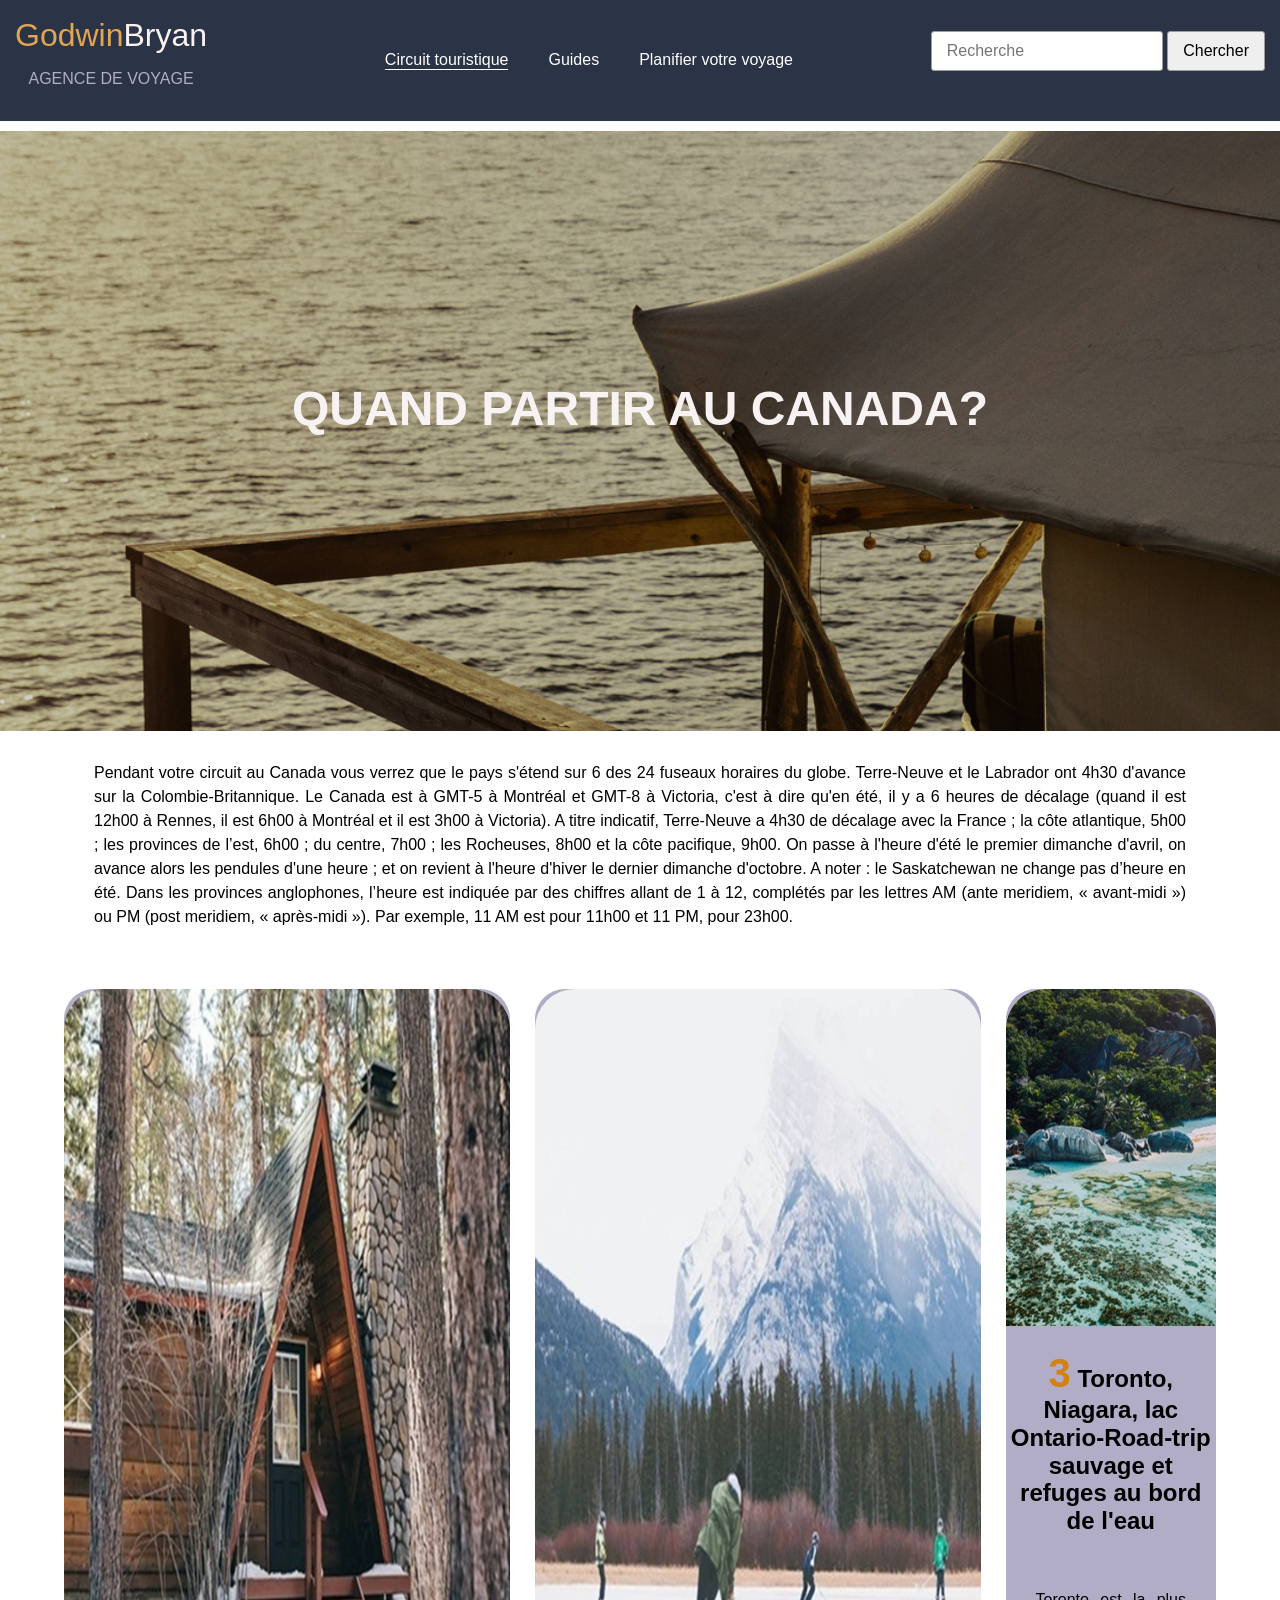
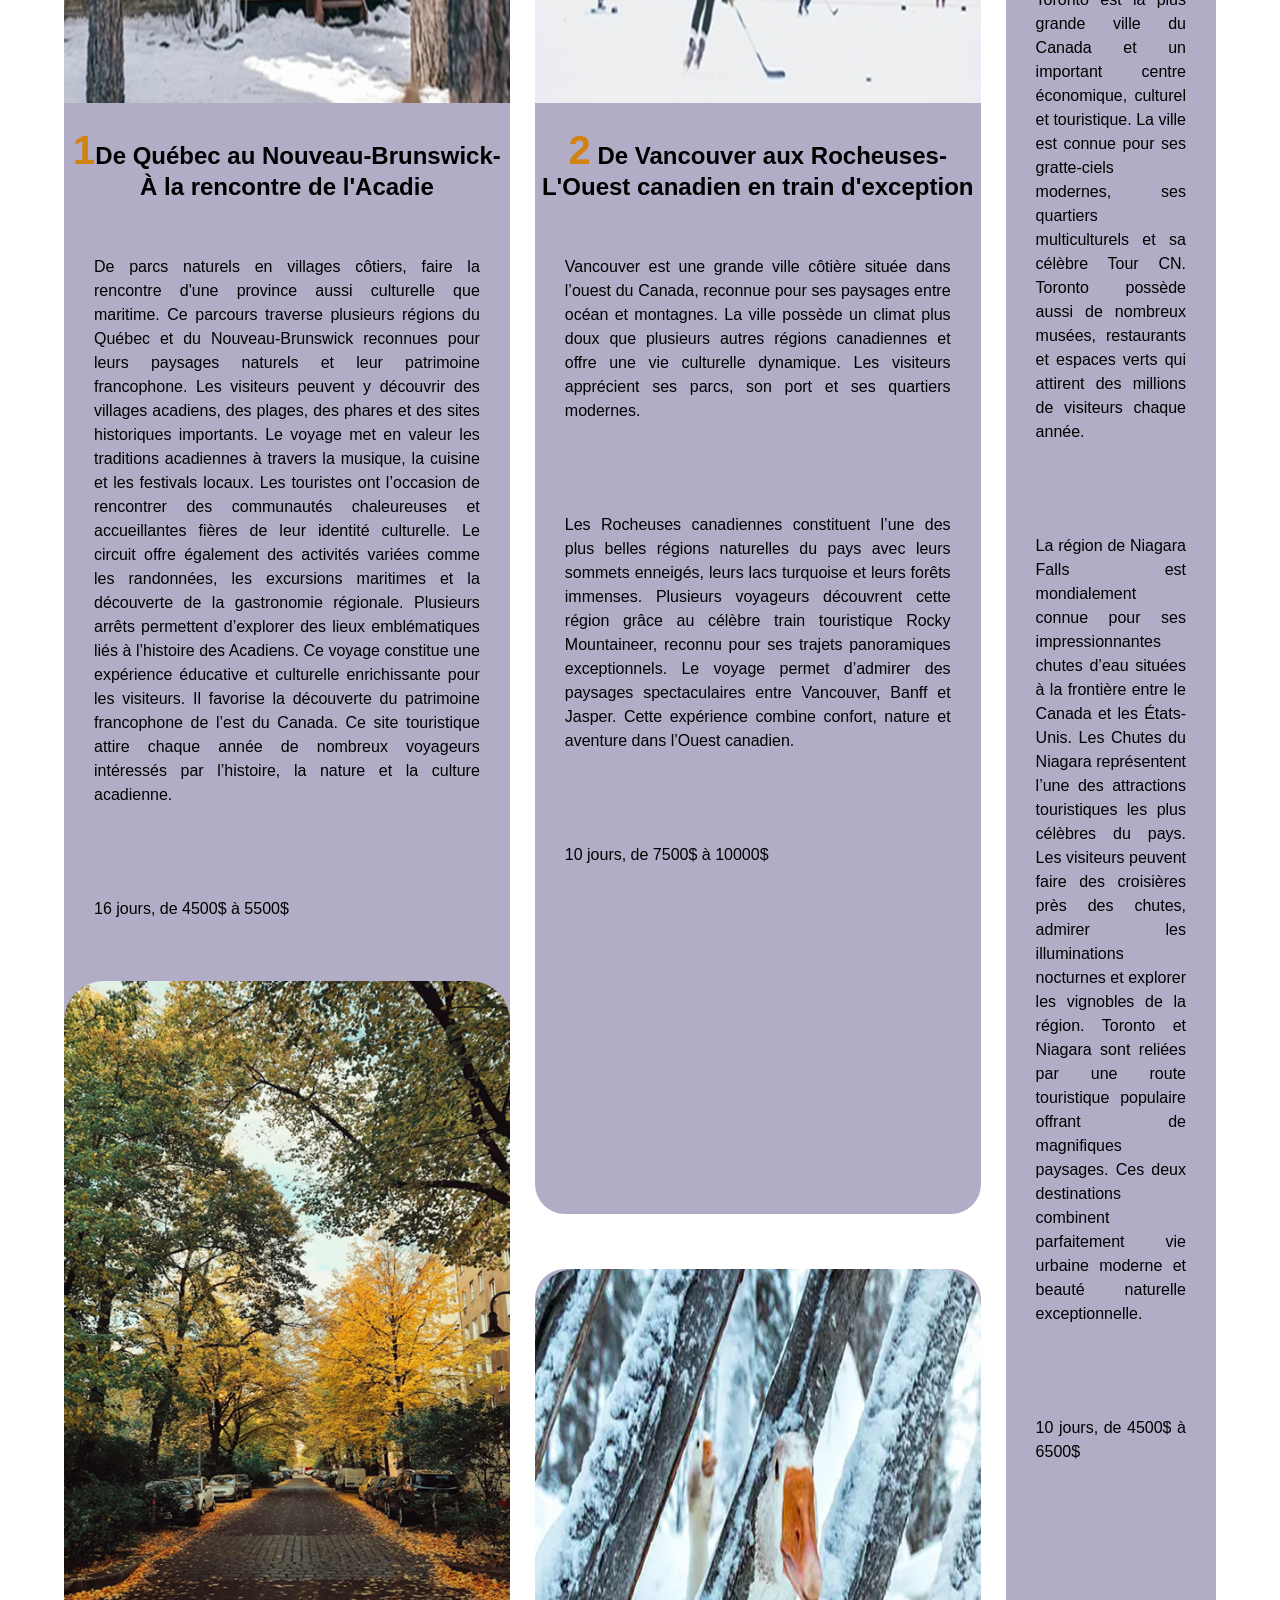
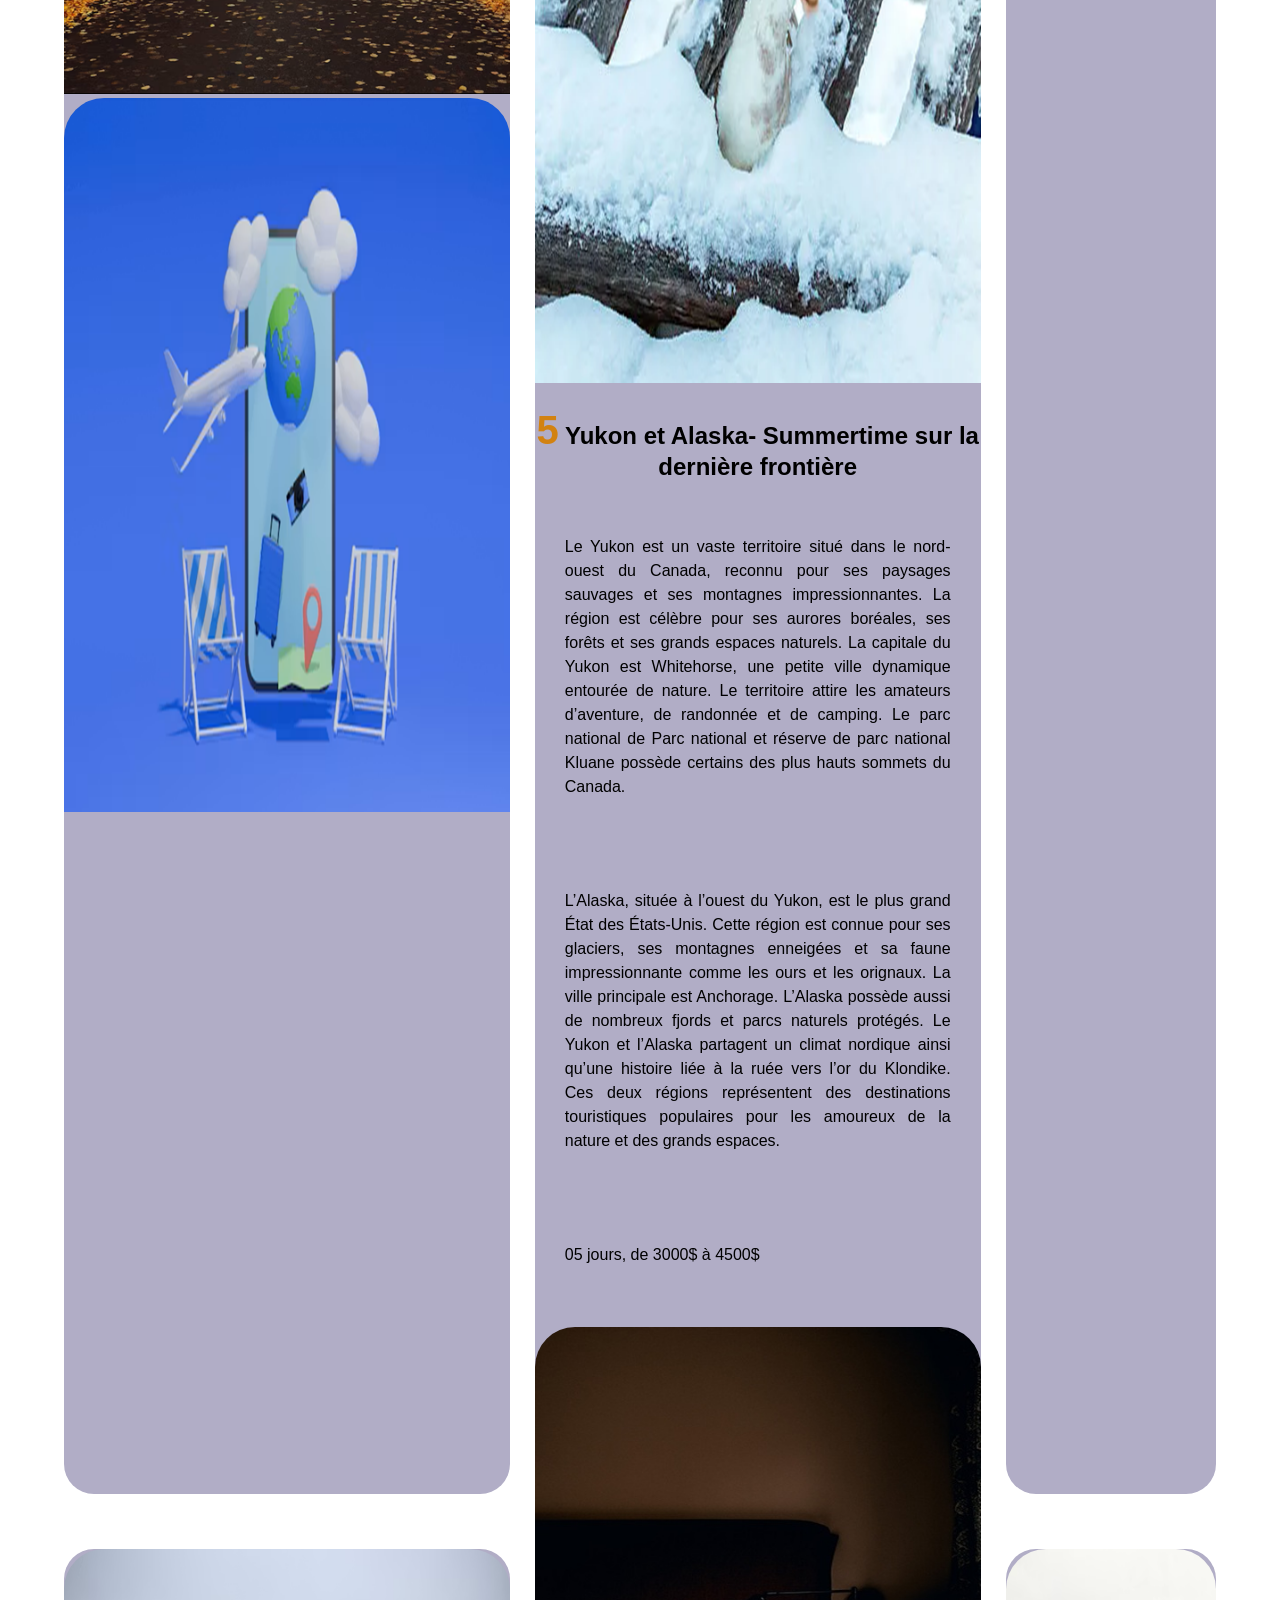
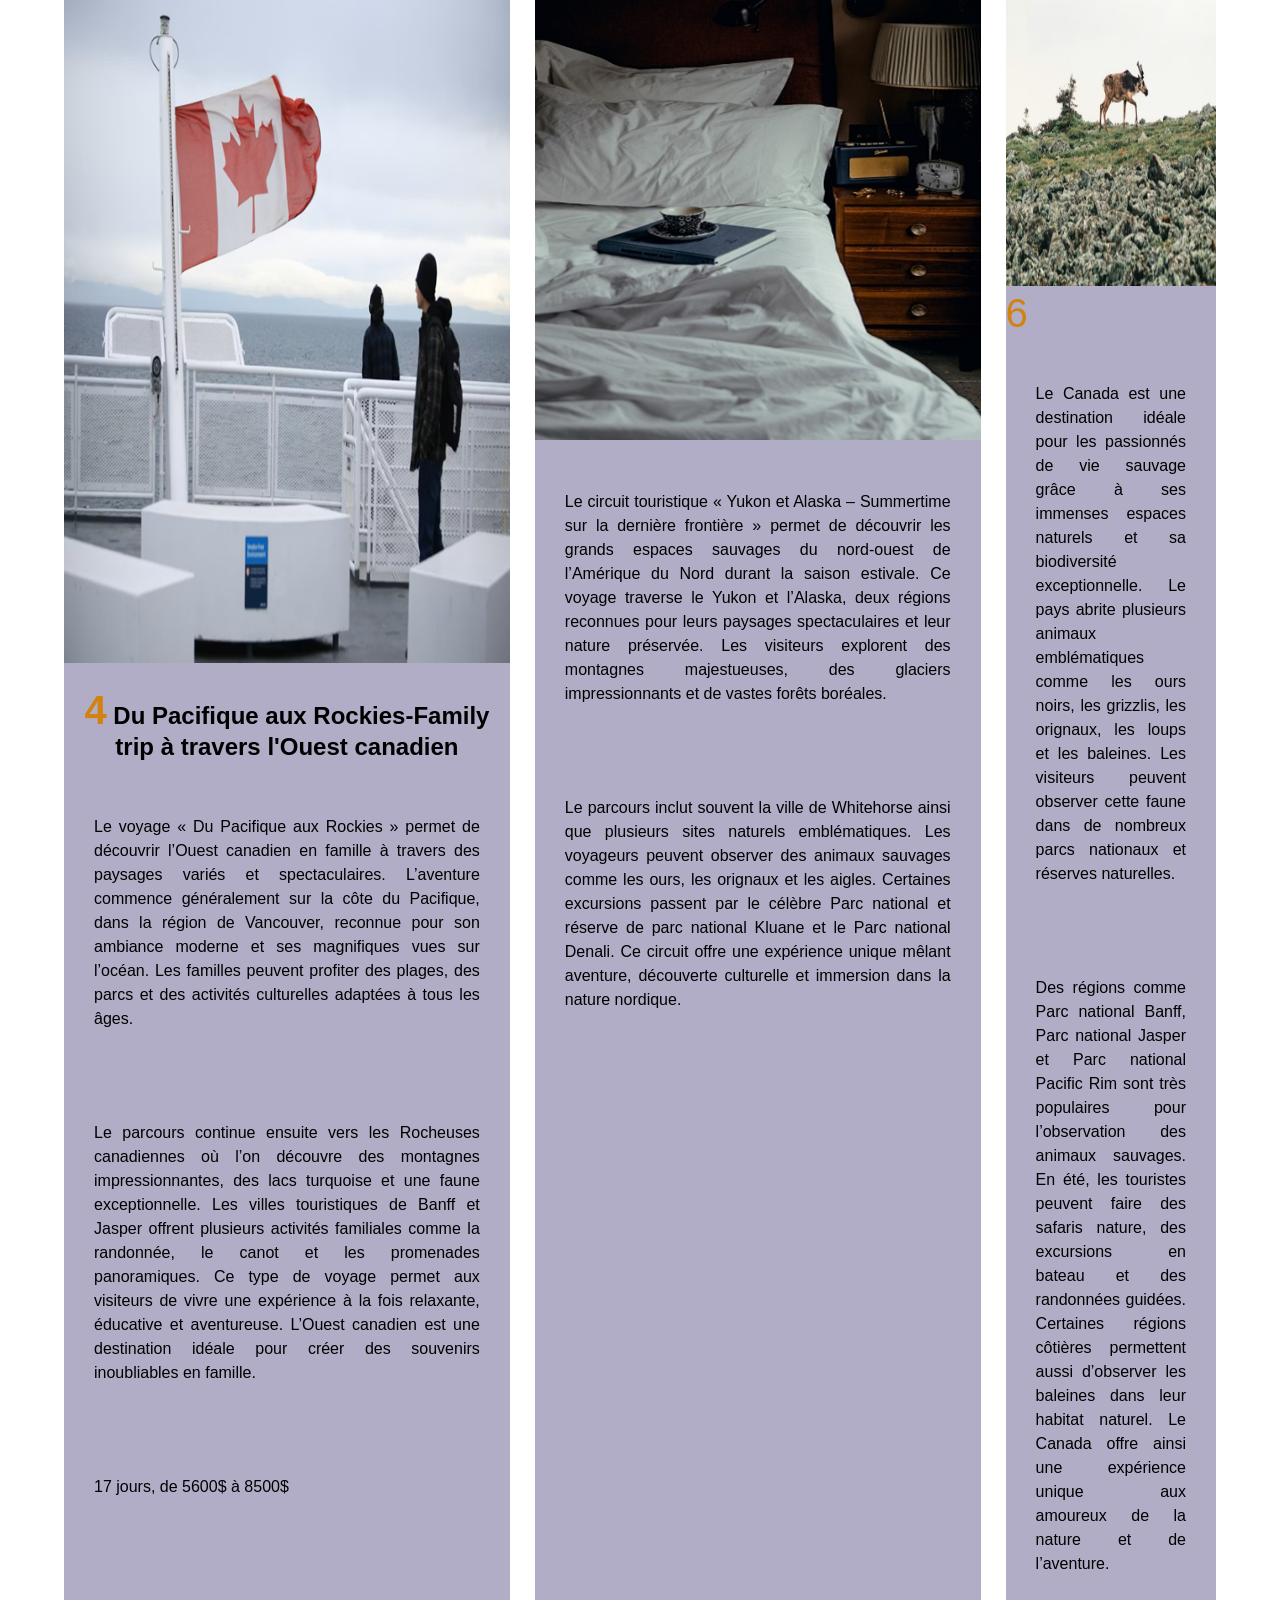
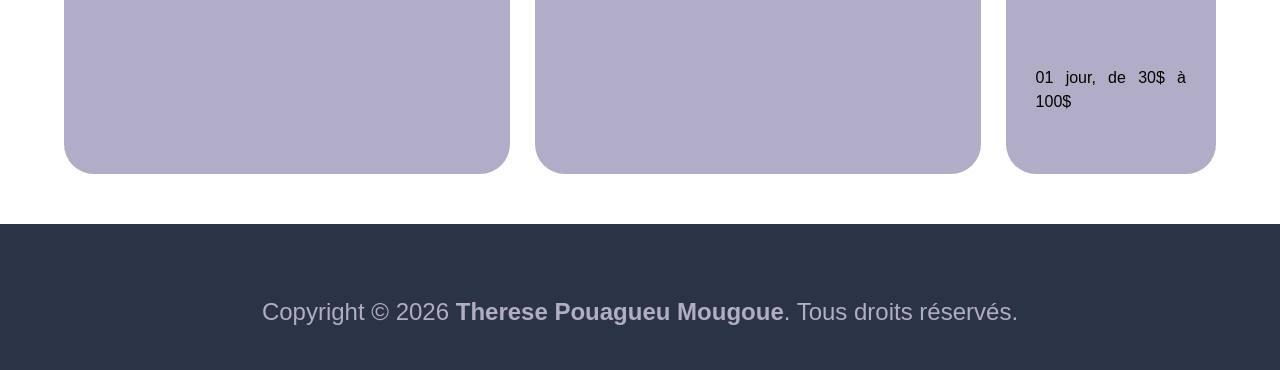
==== commit 55d64a68: "Mis à jour des différentes pages." ====
--- a/circuit-touristique.html
+++ b/circuit-touristique.html
@@ -30,38 +30,41 @@
             </div>
         </div>
     </header>
-    <main >
-    <!-- Bannière  de la page -->
-    <div class="acceuil-Circuit">
-        <div class="aspect-circuit">
-
-            <p class="texteCouleur">QUAND PARTIR AU CANADA?</p>
-
+    <main>
+        <!-- Bannière  de la page -->
+        <div class="acceuil-Circuit">
+            <div class="aspect-circuit">
+
+                <p class="texteCouleur">QUAND PARTIR AU CANADA?</p>
+
+            </div>
         </div>
-    </div>
         <section id="galerie-de-carte">
             <div class="container">
-            <p class="text-ga-carte">
-                Pendant votre circuit au Canada vous verrez que le pays s'étend sur 6 des 24 fuseaux horaires du globe.
-                Terre-Neuve et le Labrador ont 4h30 d'avance sur la Colombie-Britannique. Le Canada est à GMT-5 à
-                Montréal et GMT-8 à Victoria, c'est à dire qu'en été, il y a 6 heures de décalage (quand il est 12h00 à
-                Rennes,
-                il est 6h00 à Montréal et il est 3h00 à Victoria).
-                A titre indicatif, Terre-Neuve a 4h30 de décalage avec la France ; la côte atlantique, 5h00 ; les
-                provinces de l’est, 6h00 ; du centre, 7h00 ; les Rocheuses, 8h00 et la côte pacifique, 9h00. On passe à
-                l'heure d'été le premier dimanche d'avril,
-                on avance alors les pendules d'une heure ; et on revient à l'heure d'hiver le dernier dimanche
-                d'octobre. A noter : le Saskatchewan ne change pas d’heure en été. Dans les provinces anglophones,
-                l’heure est indiquée par des chiffres allant de 1 à 12,
-                complétés par les lettres AM (ante meridiem, « avant-midi ») ou PM (post meridiem, « après-midi »). Par
-                exemple, 11 AM est pour 11h00 et 11 PM, pour 23h00.</p>
-            <!-- source: https://www.voyageursdumonde.ca/voyage-sur-mesure/voyages/guide-voyage/canada/quand-partir -->
-
-            <ul class="grid-5-col-3-rang ul-sans-marg ">
-                <li class="carte1 couleur">
-                    <img src="images/img-8.jpg" alt="">
-                    <!-- source:https://www.voyageursdumonde.ca/voyage-sur-mesure/recherche-voyage/voyage-canada -->
-                    <div class="description-carte">
+                <p class="text-ga-carte">
+                    Pendant votre circuit au Canada vous verrez que le pays s'étend sur 6 des 24 fuseaux horaires du
+                    globe.
+                    Terre-Neuve et le Labrador ont 4h30 d'avance sur la Colombie-Britannique. Le Canada est à GMT-5 à
+                    Montréal et GMT-8 à Victoria, c'est à dire qu'en été, il y a 6 heures de décalage (quand il est
+                    12h00 à
+                    Rennes,
+                    il est 6h00 à Montréal et il est 3h00 à Victoria).
+                    A titre indicatif, Terre-Neuve a 4h30 de décalage avec la France ; la côte atlantique, 5h00 ; les
+                    provinces de l’est, 6h00 ; du centre, 7h00 ; les Rocheuses, 8h00 et la côte pacifique, 9h00. On
+                    passe à
+                    l'heure d'été le premier dimanche d'avril,
+                    on avance alors les pendules d'une heure ; et on revient à l'heure d'hiver le dernier dimanche
+                    d'octobre. A noter : le Saskatchewan ne change pas d’heure en été. Dans les provinces anglophones,
+                    l’heure est indiquée par des chiffres allant de 1 à 12,
+                    complétés par les lettres AM (ante meridiem, « avant-midi ») ou PM (post meridiem, « après-midi »).
+                    Par
+                    exemple, 11 AM est pour 11h00 et 11 PM, pour 23h00.</p>
+                <!-- source: https://www.voyageursdumonde.ca/voyage-sur-mesure/voyages/guide-voyage/canada/quand-partir -->
+
+                <ul class="grid-5-col-3-rang ul-sans-marg ">
+                    <li class="carte1 couleur">
+                        <img src="images/img-8.jpg" alt="">
+                        <!-- source:https://www.voyageursdumonde.ca/voyage-sur-mesure/recherche-voyage/voyage-canada -->
                         <h3><span class="numero">1</span>De Québec au Nouveau-Brunswick- À la rencontre de l'Acadie
                         </h3>
                         <p>De parcs naturels en villages côtiers, faire la rencontre d'une province aussi culturelle que
@@ -80,110 +83,140 @@
                             acadienne.</p>
                         <p>16 jours, de 4500$ à 5500$</p>
                         <!-- source:https://www.voyageursdumonde.ca/voyage-sur-mesure/recherche-voyage/voyage-canada -->
-                    </div>
-                    <img src="images/img-11.png" alt="">
-                    <!--source: https://unsplash.com/fr/s/photos/belles-images-du-canada -->
-                </li>
-                <li class="carte2 couleur">
-                    <img src="images/img-9.jpg" alt="">
-                    <!-- SourceImage: https://fr.freepik.com/photos-vecteurs-libre/voyage-canada/4#uuid=d39b88e0-e1c1-4a85-9ed6-573fbb032d2b -->
-                    <div class="description-carte">
+                        <img src="images/img-11.png" alt="">
+                        <img src="images/guide2.png" alt="">
+                        <!--source: https://unsplash.com/fr/s/photos/belles-images-du-canada -->
+                    </li>
+                    <li class="carte2 couleur">
+                        <img src="images/img-9.jpg" alt="">
+                        <!-- SourceImage: https://fr.freepik.com/photos-vecteurs-libre/voyage-canada/4#uuid=d39b88e0-e1c1-4a85-9ed6-573fbb032d2b -->
+
                         <h3><span class="numero">2</span> De Vancouver aux Rocheuses-L'Ouest canadien en train
                             d'exception</h3>
-                        <p>Vancouver est une grande ville côtière située dans l’ouest du Canada, reconnue pour ses paysages entre océan et montagnes.
-                           La ville possède un climat plus doux que plusieurs autres régions canadiennes et offre une vie culturelle dynamique.
-                           Les visiteurs apprécient ses parcs, son port et ses quartiers modernes.</p>
-                        <p>Les Rocheuses canadiennes constituent l’une des plus belles régions naturelles du pays avec leurs sommets enneigés, 
-                           leurs lacs turquoise et leurs forêts immenses. Plusieurs voyageurs découvrent cette région grâce au célèbre train touristique Rocky Mountaineer,
-                           reconnu pour ses trajets panoramiques exceptionnels. Le voyage permet d’admirer des paysages spectaculaires entre Vancouver, Banff et Jasper. 
-                           Cette expérience combine confort, nature et aventure dans l’Ouest canadien.</p>
+                        <p>Vancouver est une grande ville côtière située dans l’ouest du Canada, reconnue pour ses
+                            paysages entre océan et montagnes.
+                            La ville possède un climat plus doux que plusieurs autres régions canadiennes et offre une
+                            vie culturelle dynamique.
+                            Les visiteurs apprécient ses parcs, son port et ses quartiers modernes.</p>
+                        <p>Les Rocheuses canadiennes constituent l’une des plus belles régions naturelles du pays avec
+                            leurs sommets enneigés,
+                            leurs lacs turquoise et leurs forêts immenses. Plusieurs voyageurs découvrent cette région
+                            grâce au célèbre train touristique Rocky Mountaineer,
+                            reconnu pour ses trajets panoramiques exceptionnels. Le voyage permet d’admirer des paysages
+                            spectaculaires entre Vancouver, Banff et Jasper.
+                            Cette expérience combine confort, nature et aventure dans l’Ouest canadien.</p>
                         <p>10 jours, de 7500$ à 10000$</p>
                         <!-- source:https://www.voyageursdumonde.ca/voyage-sur-mesure/recherche-voyage/voyage-canada -->
-                    </div>
-                </li>
-                <li class="carte3 couleur">
-                    <img src="images/envie2.jpg" alt="">
-                    <!-- source:https://www.voyageursdumonde.ca/voyage-sur-mesure/recherche-voyage/voyage-canada -->
-                    <div class="description-carte">
+                    </li>
+                    <li class="carte3 couleur">
+                        <img src="images/envie2.jpg" alt="">
+                        <!-- source:https://www.voyageursdumonde.ca/voyage-sur-mesure/recherche-voyage/voyage-canada -->
                         <h3><span class="numero">3</span> Toronto, Niagara, lac Ontario-Road-trip sauvage et refuges au
                             bord de l'eau</h3>
-                        <p>Toronto est la plus grande ville du Canada et un important centre économique, culturel et touristique. 
-                           La ville est connue pour ses gratte-ciels modernes, ses quartiers multiculturels et sa célèbre Tour CN. 
-                           Toronto possède aussi de nombreux musées, restaurants et espaces verts qui attirent des millions de visiteurs chaque année.</p>
-                           <!-- source: https://chatgpt.com/c/69d54cc2-6f20-8328-8794-f82fba2d0e11 -->
-                        <p>La région de Niagara Falls est mondialement connue pour ses impressionnantes chutes d’eau situées à la frontière entre le Canada et les États-Unis. 
-                           Les Chutes du Niagara représentent l’une des attractions touristiques les plus célèbres du pays. Les visiteurs peuvent faire des croisières près des chutes, 
-                           admirer les illuminations nocturnes et explorer les vignobles de la région. Toronto et Niagara sont reliées par une route touristique populaire offrant de magnifiques paysages. 
-                           Ces deux destinations combinent parfaitement vie urbaine moderne et beauté naturelle exceptionnelle.</p>
-                           <!-- source: https://chatgpt.com/c/69d54cc2-6f20-8328-8794-f82fba2d0e11 -->
+                        <p>Toronto est la plus grande ville du Canada et un important centre économique, culturel et
+                            touristique.
+                            La ville est connue pour ses gratte-ciels modernes, ses quartiers multiculturels et sa
+                            célèbre Tour CN.
+                            Toronto possède aussi de nombreux musées, restaurants et espaces verts qui attirent des
+                            millions de visiteurs chaque année.</p>
+                        <!-- source: https://chatgpt.com/c/69d54cc2-6f20-8328-8794-f82fba2d0e11 -->
+                        <p>La région de Niagara Falls est mondialement connue pour ses impressionnantes chutes d’eau
+                            situées à la frontière entre le Canada et les États-Unis.
+                            Les Chutes du Niagara représentent l’une des attractions touristiques les plus célèbres du
+                            pays. Les visiteurs peuvent faire des croisières près des chutes,
+                            admirer les illuminations nocturnes et explorer les vignobles de la région. Toronto et
+                            Niagara sont reliées par une route touristique populaire offrant de magnifiques paysages.
+                            Ces deux destinations combinent parfaitement vie urbaine moderne et beauté naturelle
+                            exceptionnelle.</p>
+                        <!-- source: https://chatgpt.com/c/69d54cc2-6f20-8328-8794-f82fba2d0e11 -->
                         <p>10 jours, de 4500$ à 6500$</p>
-                    </div>
-                </li>
-                <li class="carte4 couleur">
-                    <img src="images/img-pacifique.png" alt="">
-                    <!-- source:https://www.hunsplash.com/fr/s/photos/image-pacifique-au-Canada -->
-                    <div class="description-carte">
+                    </li>
+                    <li class="carte4 couleur">
+                        <img src="images/img-pacifique.png" alt="">
+                        <!-- source:https://www.hunsplash.com/fr/s/photos/image-pacifique-au-Canada -->
                         <h3><span class="numero">4</span> Du Pacifique aux Rockies-Family trip à travers l'Ouest
                             canadien</h3>
-                        <p>Le voyage « Du Pacifique aux Rockies » permet de découvrir l’Ouest canadien en famille à travers des paysages variés et spectaculaires. 
-                           L’aventure commence généralement sur la côte du Pacifique, dans la région de Vancouver, reconnue pour son ambiance moderne et ses magnifiques vues sur l’océan.
-                           Les familles peuvent profiter des plages, des parcs et des activités culturelles adaptées à tous les âges.</p>
-                           <p>Le parcours continue ensuite vers les Rocheuses canadiennes où l’on découvre des montagnes impressionnantes, des lacs turquoise et une faune exceptionnelle. 
-                              Les villes touristiques de Banff et Jasper offrent plusieurs activités familiales comme la randonnée, le canot et les promenades panoramiques.
-                              Ce type de voyage permet aux visiteurs de vivre une expérience à la fois relaxante, éducative et aventureuse. L’Ouest canadien est une destination idéale pour créer des souvenirs inoubliables en famille.</p> 
+                        <p>Le voyage « Du Pacifique aux Rockies » permet de découvrir l’Ouest canadien en famille à
+                            travers des paysages variés et spectaculaires.
+                            L’aventure commence généralement sur la côte du Pacifique, dans la région de Vancouver,
+                            reconnue pour son ambiance moderne et ses magnifiques vues sur l’océan.
+                            Les familles peuvent profiter des plages, des parcs et des activités culturelles adaptées à
+                            tous les âges.</p>
+                        <p>Le parcours continue ensuite vers les Rocheuses canadiennes où l’on découvre des montagnes
+                            impressionnantes, des lacs turquoise et une faune exceptionnelle.
+                            Les villes touristiques de Banff et Jasper offrent plusieurs activités familiales comme la
+                            randonnée, le canot et les promenades panoramiques.
+                            Ce type de voyage permet aux visiteurs de vivre une expérience à la fois relaxante,
+                            éducative et aventureuse. L’Ouest canadien est une destination idéale pour créer des
+                            souvenirs inoubliables en famille.</p>
                         <p>17 jours, de 5600$ à 8500$</p>
                         <!-- source:https://www.voyageursdumonde.ca/voyage-sur-mesure/recherche-voyage/voyage-canada -->
-                    </div>
-                </li>
-                <li class="carte5 couleur">
-                    <img src="images/img-yukon2.png" alt="">
-                    <!-- source:https://www.voyageursdumonde.ca/voyage-sur-mesure/recherche-voyage/voyage-canada -->
-                    <div class="description-carte">
+                    </li>
+                    <li class="carte5 couleur">
+                        <img src="images/img-yukon2.png" alt="">
+                        <!-- source:https://www.voyageursdumonde.ca/voyage-sur-mesure/recherche-voyage/voyage-canada -->
                         <h3><span class="numero">5</span> Yukon et Alaska- Summertime sur la dernière frontière</h3>
-                        <p>Le Yukon est un vaste territoire situé dans le nord-ouest du Canada, reconnu pour ses paysages sauvages et ses montagnes impressionnantes.
-                           La région est célèbre pour ses aurores boréales, ses forêts et ses grands espaces naturels.
-                           La capitale du Yukon est Whitehorse, une petite ville dynamique entourée de nature.
-                           Le territoire attire les amateurs d’aventure, de randonnée et de camping.
-                           Le parc national de Parc national et réserve de parc national Kluane possède certains des plus hauts sommets du Canada.
-                           <!-- source: https://chatgpt.com/c/69d54cc2-6f20-8328-8794-f82fba2d0e11 -->
+                        <p>Le Yukon est un vaste territoire situé dans le nord-ouest du Canada, reconnu pour ses
+                            paysages sauvages et ses montagnes impressionnantes.
+                            La région est célèbre pour ses aurores boréales, ses forêts et ses grands espaces naturels.
+                            La capitale du Yukon est Whitehorse, une petite ville dynamique entourée de nature.
+                            Le territoire attire les amateurs d’aventure, de randonnée et de camping.
+                            Le parc national de Parc national et réserve de parc national Kluane possède certains des
+                            plus hauts sommets du Canada.
+                            <!-- source: https://chatgpt.com/c/69d54cc2-6f20-8328-8794-f82fba2d0e11 -->
                         </p>
-                        <p>L’Alaska, située à l’ouest du Yukon, est le plus grand État des États-Unis. 
-                           Cette région est connue pour ses glaciers, ses montagnes enneigées et sa faune impressionnante comme les ours et les orignaux.
-                           La ville principale est Anchorage. 
-                           L’Alaska possède aussi de nombreux fjords et parcs naturels protégés. Le Yukon et l’Alaska partagent un climat nordique ainsi qu’une histoire liée à la ruée vers l’or du Klondike.
-                           Ces deux régions représentent des destinations touristiques populaires pour les amoureux de la nature et des grands espaces.
-                           <!-- source: https://chatgpt.com/c/69d54cc2-6f20-8328-8794-f82fba2d0e11 -->
+                        <p>L’Alaska, située à l’ouest du Yukon, est le plus grand État des États-Unis.
+                            Cette région est connue pour ses glaciers, ses montagnes enneigées et sa faune
+                            impressionnante comme les ours et les orignaux.
+                            La ville principale est Anchorage.
+                            L’Alaska possède aussi de nombreux fjords et parcs naturels protégés. Le Yukon et l’Alaska
+                            partagent un climat nordique ainsi qu’une histoire liée à la ruée vers l’or du Klondike.
+                            Ces deux régions représentent des destinations touristiques populaires pour les amoureux de
+                            la nature et des grands espaces.
+                            <!-- source: https://chatgpt.com/c/69d54cc2-6f20-8328-8794-f82fba2d0e11 -->
                         </p>
 
                         <p>05 jours, de 3000$ à 4500$</p>
-                    </div>
-                    <img src="images/img-yukon3.jpg" alt="">
-                    <!-- source:https://www.voyageursdumonde.ca/voyage-sur-mesure/recherche-voyage/voyage-canada -->
-                     <p>Le circuit touristique « Yukon et Alaska – Summertime sur la dernière frontière » permet de découvrir les grands espaces sauvages du nord-ouest de l’Amérique du Nord durant la saison estivale.
-                        Ce voyage traverse le Yukon et l’Alaska, deux régions reconnues pour leurs paysages spectaculaires et leur nature préservée. Les visiteurs explorent des montagnes majestueuses, 
-                        des glaciers impressionnants et de vastes forêts boréales.</p>
-                    <p>Le parcours inclut souvent la ville de Whitehorse ainsi que plusieurs sites naturels emblématiques. 
-                       Les voyageurs peuvent observer des animaux sauvages comme les ours, les orignaux et les aigles.
-                       Certaines excursions passent par le célèbre Parc national et réserve de parc national Kluane et le Parc national Denali. 
-                       Ce circuit offre une expérience unique mêlant aventure, découverte culturelle et immersion dans la nature nordique.</p>
-                </li>
-                <li class="carte6 couleur">
-                    <img src="images/img-vie-sauv.png" alt="">
-                    <!-- source:https://www.voyageursdumonde.ca/voyage-sur-mesure/recherche-voyage/voyage-canada -->
-                    <div class="description-carte">
+
+                        <img src="images/img-yukon3.jpg" alt="">
+                        <!-- source:https://www.voyageursdumonde.ca/voyage-sur-mesure/recherche-voyage/voyage-canada -->
+                        <p>Le circuit touristique « Yukon et Alaska – Summertime sur la dernière frontière » permet de
+                            découvrir les grands espaces sauvages du nord-ouest de l’Amérique du Nord durant la saison
+                            estivale.
+                            Ce voyage traverse le Yukon et l’Alaska, deux régions reconnues pour leurs paysages
+                            spectaculaires et leur nature préservée. Les visiteurs explorent des montagnes majestueuses,
+                            des glaciers impressionnants et de vastes forêts boréales.</p>
+                        <p>Le parcours inclut souvent la ville de Whitehorse ainsi que plusieurs sites naturels
+                            emblématiques.
+                            Les voyageurs peuvent observer des animaux sauvages comme les ours, les orignaux et les
+                            aigles.
+                            Certaines excursions passent par le célèbre Parc national et réserve de parc national Kluane
+                            et le Parc national Denali.
+                            Ce circuit offre une expérience unique mêlant aventure, découverte culturelle et immersion
+                            dans la nature nordique.</p>
+                    </li>
+                    <li class="carte6 couleur">
+                        <img src="images/img-vie-sauv.png" alt="">
+                        <!-- source:https://www.voyageursdumonde.ca/voyage-sur-mesure/recherche-voyage/voyage-canada -->
                         <span class="numero">6</span>
-                        <p>Le Canada est une destination idéale pour les passionnés de vie sauvage grâce à ses immenses espaces naturels et sa biodiversité exceptionnelle. 
-                           Le pays abrite plusieurs animaux emblématiques comme les ours noirs, les grizzlis, les orignaux, les loups et les baleines. 
-                           Les visiteurs peuvent observer cette faune dans de nombreux parcs nationaux et réserves naturelles.</p>
-                          <p>Des régions comme Parc national Banff, Parc national Jasper et Parc national Pacific Rim sont très populaires pour l’observation des animaux sauvages.
-                             En été, les touristes peuvent faire des safaris nature, des excursions en bateau et des randonnées guidées.
-                             Certaines régions côtières permettent aussi d’observer les baleines dans leur habitat naturel. Le Canada offre ainsi une expérience unique aux amoureux de la nature et de l’aventure.</p> 
+                        <p>Le Canada est une destination idéale pour les passionnés de vie sauvage grâce à ses immenses
+                            espaces naturels et sa biodiversité exceptionnelle.
+                            Le pays abrite plusieurs animaux emblématiques comme les ours noirs, les grizzlis, les
+                            orignaux, les loups et les baleines.
+                            Les visiteurs peuvent observer cette faune dans de nombreux parcs nationaux et réserves
+                            naturelles.</p>
+                        <p>Des régions comme Parc national Banff, Parc national Jasper et Parc national Pacific Rim sont
+                            très populaires pour l’observation des animaux sauvages.
+                            En été, les touristes peuvent faire des safaris nature, des excursions en bateau et des
+                            randonnées guidées.
+                            Certaines régions côtières permettent aussi d’observer les baleines dans leur habitat
+                            naturel. Le Canada offre ainsi une expérience unique aux amoureux de la nature et de
+                            l’aventure.</p>
                         <p>01 jour, de 30$ à 100$</p>
                         <!-- source:https://www.voyageursdumonde.ca/voyage-sur-mesure/recherche-voyage/voyage-canada -->
-                    </div>
-                </li>
-                </div>
-                </div>
+                    </li>
+            </div>
+            </div>
         </section>
 
 
--- a/css/style.css
+++ b/css/style.css
@@ -7,8 +7,6 @@
 
 body {
   font-family: Arial, sans-serif;
-
-
 
 }
 
@@ -28,7 +26,6 @@
 
 header {
   background: #2B3346;
-  
 
 }
 
@@ -36,6 +33,7 @@
 /* ------------------------------- */
 /**** Logo ****/
 /* ------------------------------- */
+
 .conteneur-flex {
   display: flex;
   align-items: center;
@@ -46,7 +44,7 @@
 .logo {
   text-align: center;
   font-size: 2rem;
-  
+
 }
 
 /**** Texte principal ****/
@@ -68,7 +66,6 @@
   color: #B1ADC6;
   font-size: 1rem;
   padding-top: 0;
-  font-size: 2rem;
 }
 
 /**** Navigation principale ****/
@@ -80,7 +77,7 @@
 .principale li {
   display: inline-block;
   padding: 20px;
-  font-size: 1.5rem;
+  font-size: 1rem;
 
 }
 
@@ -88,7 +85,7 @@
   display: inline-block;
   color: white;
   text-decoration: none;
-  font-size: 1.5rem;
+  font-size: 1rem;
 }
 
 .principale a:hover {
@@ -153,7 +150,6 @@
 }
 
 .description p {
-  font-family: Arial, Helvetica, sans-serif;
   text-align: center;
   align-items: center;
   line-height: 1.5;
@@ -277,15 +273,15 @@
   gap: 30px;
 }
 
-.grid-2-col-1-rang{
+.grid-2-col-1-rang {
   display: grid;
   grid-template-columns: 1fr 1fr;
   grid-template-rows: 1fr;
 }
 
-.grid-submit{
+.grid-submit {
   grid-column: span 2;
-   
+
 }
 
 /* ----------------------------------------- */
@@ -294,7 +290,7 @@
 
 .logo a {
   color: #E0A654;
-  font-size: 1.5rem;
+  font-size: 2rem;
   margin-top: 20px;
   text-decoration: none;
 }
@@ -335,7 +331,6 @@
 }
 
 .description-carte p {
-  font-family: Arial, Helvetica, sans-serif;
   text-align: center;
   align-items: center;
   color: black;
@@ -344,7 +339,6 @@
 }
 
 #galerie-de-carte p {
-  font-family: Arial, Helvetica, sans-serif;
   text-align: center;
   align-items: center;
   color: black;
@@ -354,7 +348,6 @@
 
 .ul-sans-marg {
   padding-left: 0;
-
 }
 
 .ul-sans-marg li {
@@ -370,17 +363,18 @@
 
 .couleur {
   background-color: #B1ADC6;
-  padding-left: 40px;
-  padding-right: 40px;
   border-radius: 30px;
-  padding-top: 20px;
- 
-
-}
-.couleur img{
+  justify-content: start;
+}
+
+.couleur p {
+  padding: 30px;
+
+}
+
+.couleur img {
   width: 100%;
-  border-radius: 40px;
-  margin-top: 30px;
+  border-radius: 40px 40px 0 0;
 }
 
 /* ------------------------------- */
@@ -407,7 +401,6 @@
 }
 
 .guide-voyage p {
-  font-family: Arial, Helvetica, sans-serif;
   text-align: center;
   align-items: center;
   color: black;
@@ -420,113 +413,7 @@
 /**** Mise en page Planifier votre voyage ****/
 /* ------------------------------------------------ */
 
-form{
-	font-size: 1.3rem;
-}
-
-label{
-	display: inline-block; 
-	margin: 0 15px 10px 0;
-}
-
-label span, legend span{
-	color: rgb(239, 4, 4);
-	font-weight: bold;
-}
-
-.sans-gras{
-  font-weight: normal;
-  padding-bottom: 15px;
-}
-/* Champs de formulaire */
-
-.champ-large{
-	display: block;
-	width: 100%;
-}
-
-.champ-etroit{
-	display: block;
-	max-width: 100px;
-}
-
-.champ-etroit:focus, .champ-large:focus{
-    color: #495057;
-    background-color: #fff;
-    border-color: #cacd07;
-    outline: 0;
-    box-shadow: 0 0 0 .2rem rgba(247, 255, 10, 0.741);
-}
-
-input, select{
-	border-radius: 3px;
-	border:1px solid #9c9c9c;
-	padding: 10px 15px;
-	font-size: 1rem;
-  margin-bottom: 20px;
-}
-input[type='radio'], 
-input[type='checkbox']{
-	transform: scale(1.5);
-	margin: 0 5px;
-  margin-bottom: 20px;
-}
-/* Fieldset */
-
-fieldset{
-	margin-bottom: 30px;
-	padding: 20px;
-	border: 1px solid #c2c2c2;
-}
-fieldset legend{
-	font-size: 1.5rem;
-	font-weight: 600;
-}
-
-fieldset fieldset{
-	padding: 10px;
-	margin: 0;
-}
-fieldset fieldset legend{
-	font-size: 1.3rem;
-	font-weight: 400;
-	margin-bottom: 8px;
-}
-
-.espace{
-  margin-top: 20px;
-}
-
-/**** bouton soumission ****/
-.btn{
-  
-  /* align-items: center;
-  display: block;
-  justify-content: center; */
-  margin-top: 20px;
-  font-size: 1.5rem;
-  background-color: #E0A654;
-}
-
-.txt-center{
-  text-align: center;
-}
-
-section h3{
-  text-align: center;
-  font-size: 2rem;
-  margin-top: 20px;
-}
-
-section p{
-  color: black;
-  text-align: justify;
-  text-align: center;
-  margin-bottom: 30px;
-  font-size: 1.5rem;
-}
-
-.planification{
+.planification {
   background-image: url(../images/img-de-fond2.jpg);
   /* source:https://unsplash.com/fr/s/photos/image-de-fond-d'un-formulaire */
   background-size: cover;
@@ -534,16 +421,148 @@
   background-repeat: no-repeat;
 }
 
-.formulaire{
+.formulaire {
   background-color: #fff;
   border-radius: 40px;
   padding: 30px 0 10px 20px;
   margin-top: 40px;
 }
 
-
-
-
+section h3 {
+  text-align: center;
+  font-size: 1.5rem;
+  margin-top: 20px;
+}
+
+section p {
+  color: black;
+  text-align: justify;
+  text-align: center;
+  margin-bottom: 30px;
+  font-size: 1rem;
+}
+
+
+form {
+  font-size: 1.3rem;
+  padding-right: 20px;
+}
+
+label {
+  display: inline-block;
+  margin: 0 15px 10px 0;
+}
+
+label span,
+legend span {
+  color: rgb(239, 4, 4);
+  font-weight: bold;
+}
+
+.sans-gras {
+  font-weight: normal;
+  padding-bottom: 20px;
+}
+
+/* Champs de formulaire */
+
+.champ-large {
+  display: block;
+  width: 100%;
+}
+
+.champ-etroit {
+  display: block;
+  max-width: 100px;
+}
+
+.champ-etroit:focus,
+.champ-large:focus {
+  color: #495057;
+  background-color: #fff;
+  border-color: #cacd07;
+  outline: 0;
+  box-shadow: 0 0 0 .2rem rgba(247, 255, 10, 0.741);
+}
+
+input,
+select {
+  border-radius: 3px;
+  border: 1px solid #9c9c9c;
+  padding: 10px 15px;
+  font-size: 1rem;
+  margin-bottom: 20px;
+}
+
+input[type='radio'],
+input[type='checkbox'] {
+  transform: scale(1.5);
+  margin: 0 5px;
+  margin-bottom: 20px;
+}
+
+/* Fieldset */
+
+fieldset {
+  margin-bottom: 30px;
+  padding: 20px;
+  border: 1px solid #c2c2c2;
+}
+
+fieldset legend {
+  font-size: 1.5rem;
+  font-weight: 600;
+}
+
+fieldset fieldset {
+  padding: 10px;
+  margin: 0;
+}
+
+fieldset fieldset legend {
+  font-size: 1.3rem;
+  font-weight: 400;
+  margin-bottom: 8px;
+}
+
+.espace {
+  padding-bottom: 20px;
+}
+
+.larg-50 {
+  margin-bottom: 30px;
+}
+
+input textarea {
+
+  border: 1px solid black;
+}
+
+textarea {
+  padding-right: 200px;
+  padding-bottom: 30px;
+}
+
+/**** bouton soumission ****/
+
+.btn {
+  margin-top: 20px;
+  font-size: 1.5rem;
+  background-color: #E0A654;
+}
+
+.txt-center {
+  text-align: center;
+}
+
+
+/* ------------------------------------------------ */
+/**** Mise en page confirmation ****/
+/* ------------------------------------------------ */
+
+.phrase {
+  color: black;
+}
 
 
 /* ------------------------------- */
@@ -556,7 +575,6 @@
   margin-top: 50px;
   padding: 50px;
   padding-bottom: 20px;
-
 }
 
 .container-texte p {
@@ -565,3 +583,287 @@
 
 }
 
+
+/* ------------- */
+/* MEDIA QUERIES */
+/* ------------- */
+
+
+/* MEDIA QUERIES HEADER */
+
+@media screen and (min-width: 768px) and (max-width: 1024px) {
+  .conteneur-flex {
+    display: flex;
+    flex-wrap: wrap;
+    align-items: center;
+  }
+
+  .conteneur-flex {
+    display: flex;
+    flex: 1;
+  }
+
+  .principale {
+    display: flex;
+    flex: 1;
+    justify-content: center;
+  }
+
+  .fond {
+    margin-top: 10px;
+    display: flex;
+    width: 100%;
+    justify-content: center;
+  }
+
+}
+
+@media screen and (max-width: 768px) {
+
+  .conteneur-flex {
+    display: block;
+    align-items: center;
+  }
+
+}
+
+
+/* MEDIA QUERIES GALERIE PHOTO */
+
+@media screen and (min-width: 768px) and (max-width: 1024px) {
+
+  .grid-5-col {
+    display: grid;
+    grid-template-columns: 1fr 1fr 1fr;
+    grid-template-rows: 1fr 1fr 1fr;
+    gap: 15px;
+  }
+
+  .photo1 {
+    grid-column: 1/ 2;
+    grid-row: 1/ 2;
+  }
+
+  .photo2 {
+    grid-column: 2/ 3;
+    grid-row: 1/ 2;
+  }
+
+  .photo3 {
+    grid-column: 3/ 4;
+    grid-row: 1/ 2;
+  }
+
+  .photo4 {
+    grid-column: 1/ 2;
+    grid-row: 2/ 3;
+  }
+
+  .photo5 {
+    grid-column: 2/ 3;
+    grid-row: 2/ 3;
+  }
+
+  .photo6 {
+    grid-column: 3/ 4;
+    grid-row: 2/ 3;
+  }
+
+  .photo7 {
+    grid-column: 1/ 2;
+    grid-row: 3/ 4;
+  }
+
+}
+
+@media screen and (max-width: 768px) {
+
+  .grid-5-col {
+    display: grid;
+    grid-template-columns: 1fr;
+    gap: 15px;
+  }
+
+  .photo1 {
+    grid-column: 1/ 2;
+    grid-row: 1/ 2;
+  }
+
+  .photo2 {
+    grid-column: 1/ 2;
+    grid-row: 2/ 3;
+  }
+
+  .photo3 {
+    grid-column: 1/ 2;
+    grid-row: 3/ 4;
+  }
+
+  .photo4 {
+    grid-column: 1/ 2;
+    grid-row: 4/ 5;
+  }
+
+  .photo5 {
+    grid-column: 1/ 2;
+    grid-row: 5/ 6;
+  }
+
+  .photo6 {
+    grid-column: 1/ 2;
+    grid-row: 7/ 8;
+  }
+
+  .photo7 {
+    grid-column: 1/ 2;
+    grid-row: 8/ 9;
+  }
+
+}
+
+/* MEDIA QUERIES GALERIE DE CARTES */
+
+@media screen and (min-width: 768px) and (max-width: 1024px) {
+
+  .grid-5-col-3-rang {
+    display: grid;
+    grid-template-columns: 1fr 1fr;
+    gap: 25PX;
+  }
+
+  .carte1 {
+    grid-column: 1 / 2;
+    grid-row: 1 / 2;
+  }
+
+  .carte2 {
+    grid-column: 2 / 3;
+    grid-row: 1 / 2;
+  }
+
+  .carte3 {
+    grid-column: 1 / 2;
+    grid-row: 2 / 3;
+  }
+
+  .carte4 {
+    grid-column: 2/ 3;
+    grid-row: 2 / 3;
+  }
+
+  .carte5 {
+    grid-column: 1 / 2;
+    grid-row: 3 / 4;
+  }
+
+  .carte6 {
+    grid-column: 2 / 3;
+    grid-row: 3 / 4;
+  }
+
+}
+
+@media screen and (max-width: 768px) {
+
+  .grid-5-col-3-rang {
+    display: grid;
+    grid-template-columns: 1fr;
+    gap: 25PX;
+
+  }
+
+  .carte1 {
+    grid-column: 1 / 2;
+    grid-row: 1 / 2;
+  }
+
+  .carte2 {
+    grid-column: 1 / 2;
+    grid-row: 1 / 2;
+  }
+
+  .carte3 {
+    grid-column: 1 / 2;
+    grid-row: 2 / 3;
+  }
+
+  .carte4 {
+    grid-column: 1/ 2;
+    grid-row: 3 / 4;
+  }
+
+  .carte5 {
+    grid-column: 1 / 2;
+    grid-row: 4 / 5;
+  }
+
+  .carte6 {
+    grid-column: 1 / 2;
+    grid-row: 5/ 6;
+  }
+
+}
+
+/* MEDIA QUERIES GUIDES */
+
+@media screen and (min-width: 768px) and (max-width: 1024px) {
+
+  .grid-3-col {
+    display: grid;
+    grid-template-columns: 1fr 1fr;
+    grid-template-rows: 1fr;
+    gap: 30px;
+  }
+
+  .carte-guide1 {
+    grid-column: 1 / 2;
+    grid-row: 1/ 2;
+  }
+
+  .carte-guide2 {
+    grid-column: 2 / 3;
+    grid-row: 1/ 2;
+  }
+
+  .carte-guide3 {
+    grid-column: 1 / 3;
+    grid-row: 2 / 3;
+  }
+
+}
+
+@media screen and (max-width: 768px) {
+
+  .grid-3-col {
+    display: grid;
+    grid-template-columns: 1fr;
+    gap: 25PX;
+
+  }
+
+  .carte-guide1 {
+    grid-column: 1 / 2;
+    grid-row: 1/ 2;
+  }
+
+  .carte-guide2 {
+    grid-column: 1 / 2;
+    grid-row: 2/ 3;
+  }
+
+  .carte-guide3 {
+    grid-column: 1 / 2;
+    grid-row: 3 / 4;
+  }
+
+}
+
+/* MEDIA QUERIES FORMULAIRE */
+
+@media screen and (max-width: 768px) {
+
+  .grid-2-col-1-rang {
+    display: block;
+  }
+
+}
